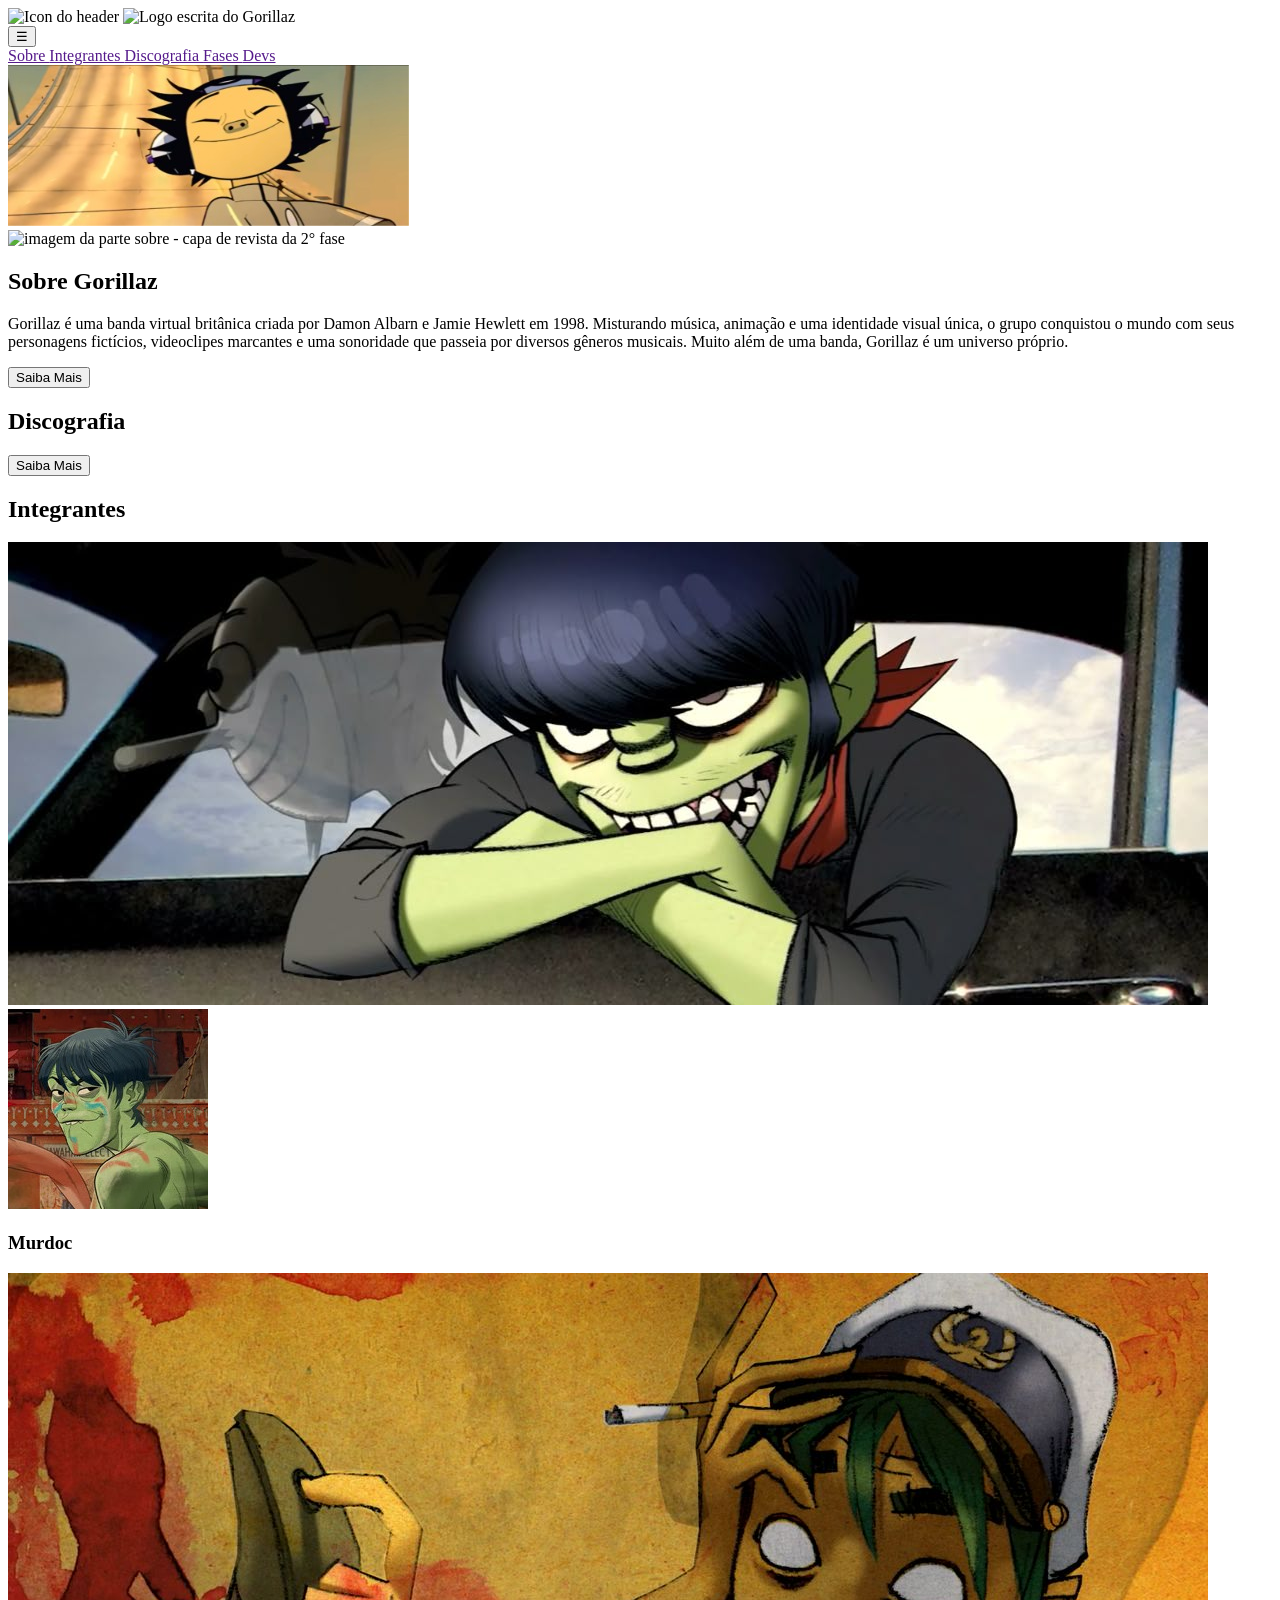
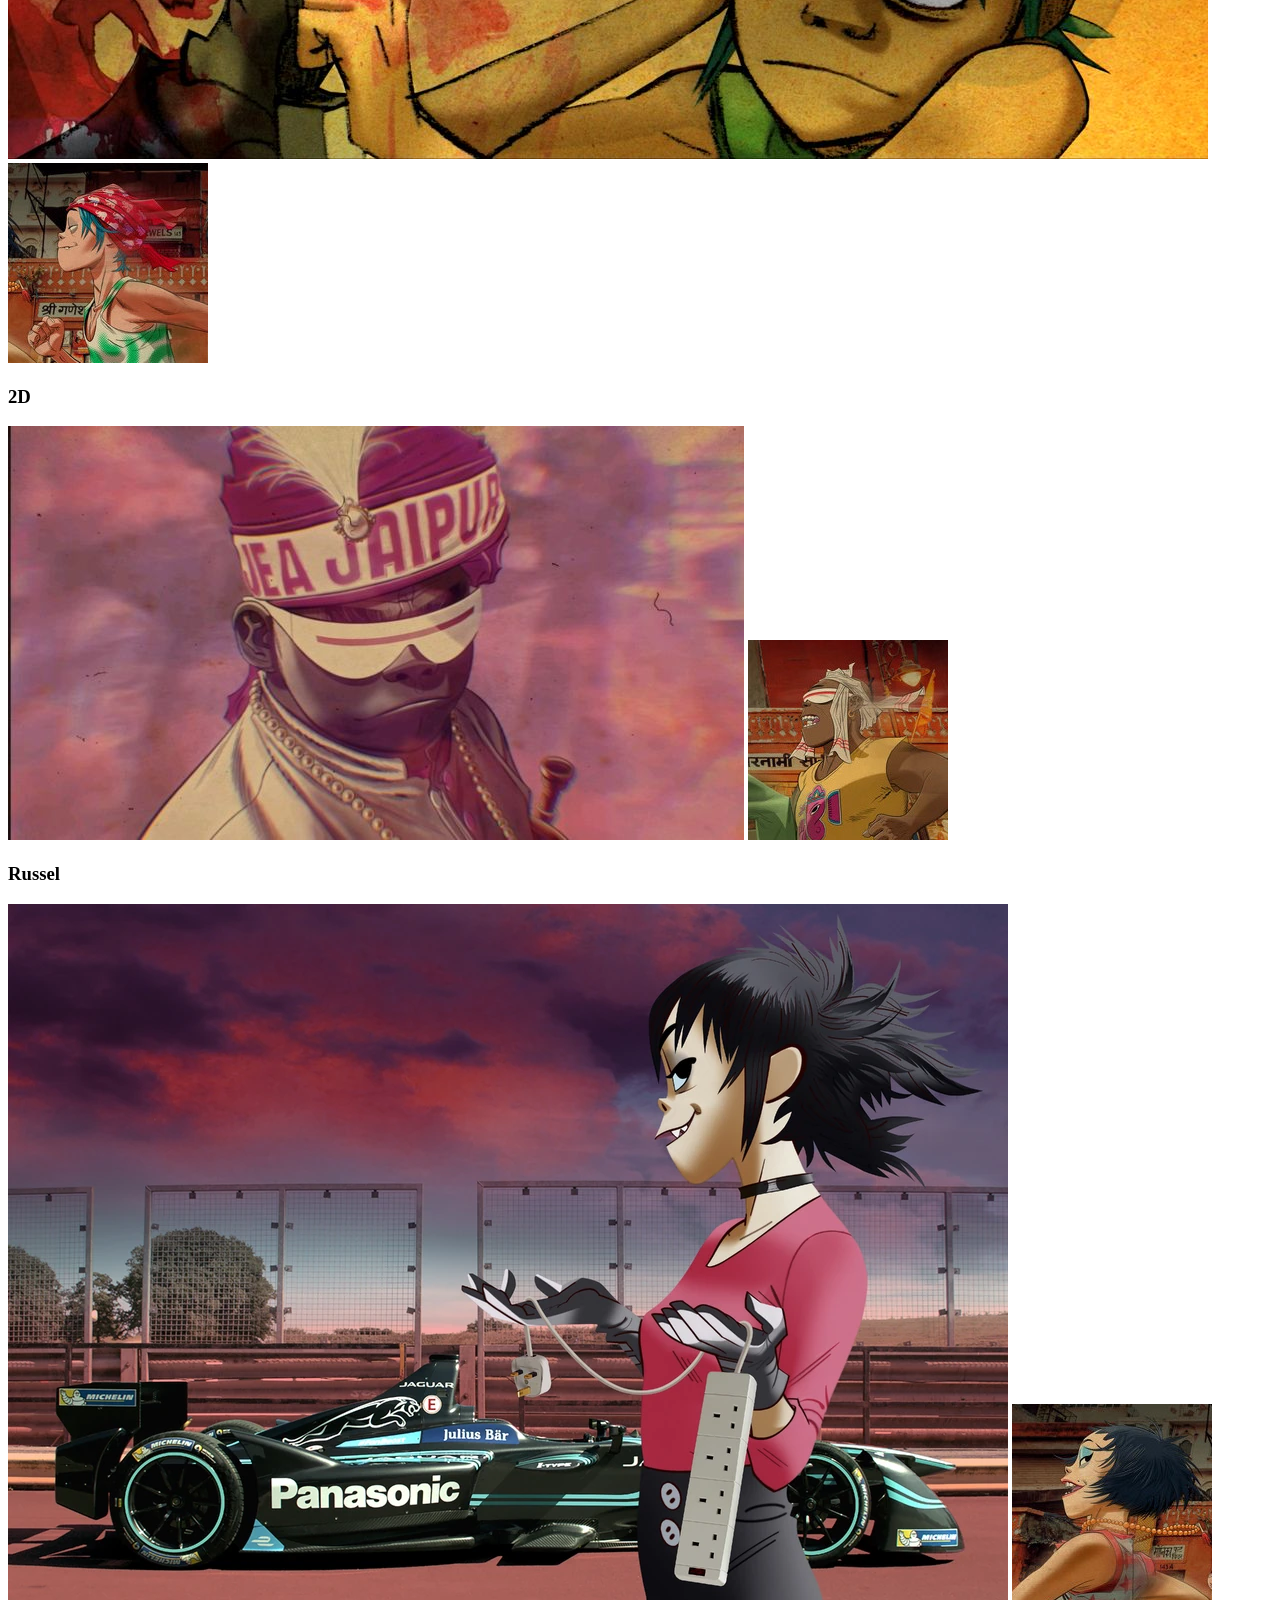
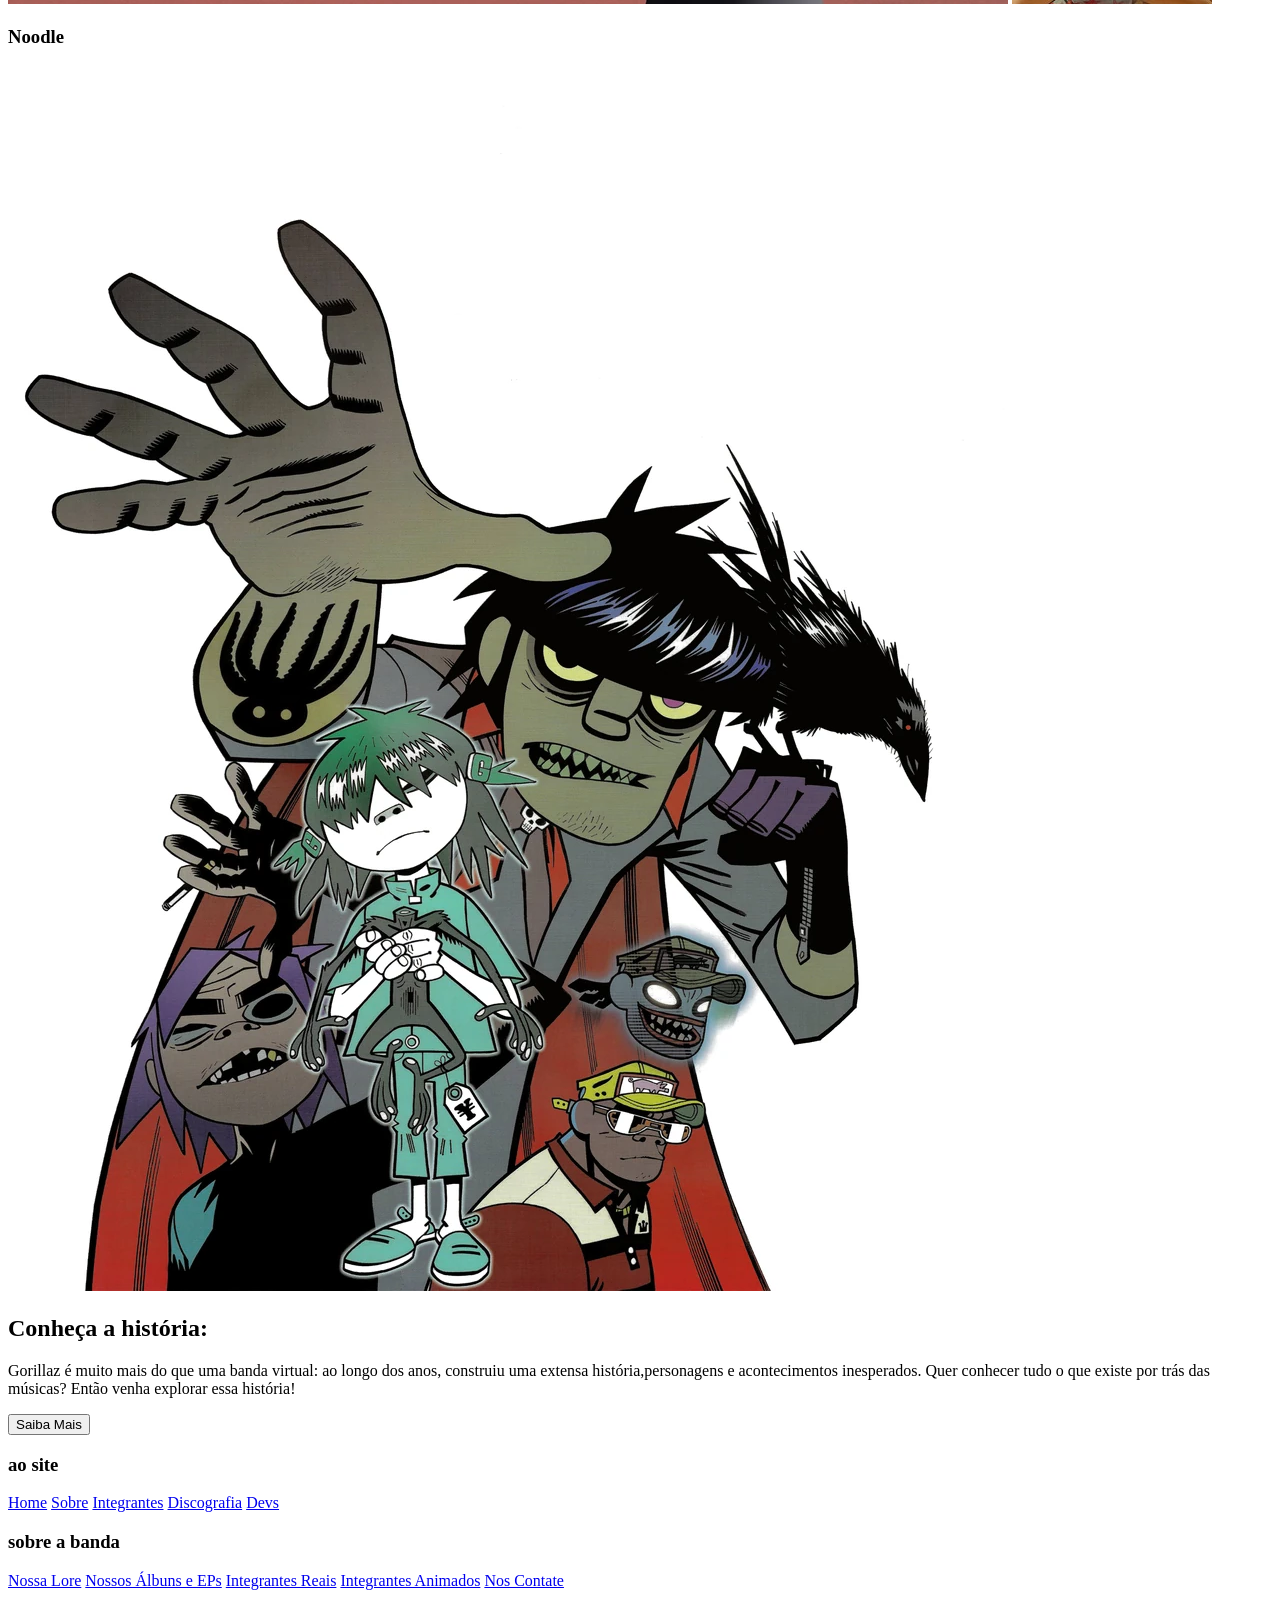
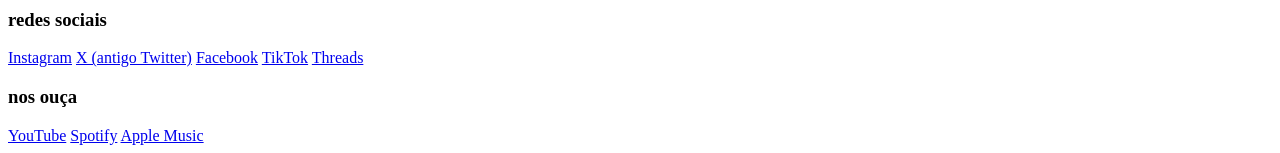
==== index.html @ 4286e048 "Add files via upload" ====
<!DOCTYPE html>
<html lang="PT-BR">
<head>
    <meta charset="UTF-8">
    <meta name="viewport" content="width=device-width, initial-scale=1.0">
    <title>Gorrilaz Fã Site</title>
</head>
<body>
     <header>
        <img src="site/assets/img/header/logo icon.png" alt="Icon do header">
        <img src="site/assets/img/header/logo escrita.png" alt="Logo escrita do Gorillaz">

        <nav class="botao-atalhos--mobile">
          <button class="menu-button" id="menu-button"> ☰ </button>
        </nav>

        <nav id="atalhos-header">
            <a href=""> Sobre </a>
            <a href=""> Integrantes </a>
            <a href=""> Discografia </a>
            <a href=""> Fases </a>
            <a href=""> Devs </a>
        </nav> 
     </header>

     <nav class="hero"> 
         <img src="site/assets/img/home/video do hero.png" alt="Vídeo Hero"> 
    </nav>

    <nav class="sobre">

        <img src="" alt="imagem da parte sobre - capa de revista da 2° fase">

        <h1 class="titulos">Sobre Gorillaz</h1>

        <p>Gorillaz é uma banda virtual britânica criada por Damon Albarn e Jamie Hewlett em 1998. Misturando música, animação e uma identidade visual única, o grupo conquistou o mundo com seus personagens fictícios, videoclipes marcantes e uma sonoridade que passeia por diversos gêneros musicais. Muito além de uma banda, Gorillaz é um universo próprio.</p>
       
        <nav class="botão">
         <a href="" class="botao-de-atalho-body">
               <button>Saiba Mais</button>
        </a>  
         </nav>
    </nav>



    <nav class="discografia">
        <h1 class="titulos">Discografia</h1>




        <nav class="botão">
         <a href="" class="botao-de-atalho-body">
        <button>Saiba Mais</button>
        </a>  
         </nav>

     </div>

        </div>
    </nav>



      <nav class="integrantes">

        <h1 class="titulos">Integrantes</h1>
        <nav class="banners-pc"> <!--  essa parte é do pc -->
             <nav class="Murdoc">
                <img id="foto-integrantes-pc"  src="site/assets/img/home/parte de integrantes/banner dos personagens - pc/murdoc.jpg" alt="Banner Murdoc">
                <img   id="foto-integrantes-mobile" src="site/assets/img/home/parte de integrantes/icon dos personagens mobile/murdoc.jpg" alt="Icon Murdoc">
                <h3>Murdoc</h3>
            </nav>

             <nav class="2D">
                <img id="foto-integrantes-pc"  src="site/assets/img/home/parte de integrantes/banner dos personagens - pc/2D.jpg" alt="Banner 2D">
                <img   id="foto-integrantes-mobile" src="site/assets/img/home/parte de integrantes/icon dos personagens mobile/2D.jpg" alt="Icon 2D">
                <h3>2D</h3>
            </nav>

            <nav class="Russel">
                <img id="foto-integrantes-pc"  src="site/assets/img/home/parte de integrantes/banner dos personagens - pc/russel.jpg" alt="Banner Russel">
                <img   id="foto-integrantes-mobile" src="site/assets/img/home/parte de integrantes/icon dos personagens mobile/russel.jpg" alt="Icon Russel">
                <h3>Russel</h3>

            </nav>

            <nav class="Noodle">
                <img id="foto-integrantes-pc"  src="site/assets/img/home/parte de integrantes/banner dos personagens - pc/noodle.webp" alt="Banner Noodle">
                <img  id="foto-integrantes-mobile" src="site/assets/img/home/parte de integrantes/icon dos personagens mobile/noodle.jpg" alt="Icon Noodle">
                <h3>Noodle</h3>
            </nav>
        </nav>
       </nav>



     <nav class="historia">

        <img src="site/assets/img/home/imagem-parte-que-vai-para-a-pagina-fases.webp" alt="imagem da parte sobre - capa de revista da 2° fase">

        <h1 class="titulos">Conheça a história:</h1>

        <p>Gorillaz é muito mais do que uma banda virtual: ao longo dos anos, construiu uma extensa história,personagens e acontecimentos inesperados. Quer conhecer tudo o que existe por trás das músicas? Então venha explorar essa história!</p>
       
        <nav class="botão">
         <a href="" class="botao-de-atalho-body">
               <button>Saiba Mais</button>
        </a>  
         </nav>
    </nav>


     <nav>
      <footer class="footer">
    <nav class="coluna">
        <h3>ao site</h3>
        <a href="index.html">Home</a>
        <a href="#sobre">Sobre</a>
        <a href="#integrantes">Integrantes</a>
        <a href="discografia.html">Discografia</a>
        <a href="#devs">Devs</a>
    </nav>

    <nav class="coluna">
        <h3>sobre a banda</h3>
        <a href="historia.html">Nossa Lore</a>
        <a href="discografia.html">Nossos Álbuns e EPs</a>
        <a href="integrantes.html">Integrantes Reais</a>
        <a href="integrantes.html">Integrantes Animados</a>
        <a href="#contato">Nos Contate</a>
    </nav>

    <nav class="coluna">
        <h3>redes sociais</h3>
        <a href="https://www.instagram.com/gorillaz/">Instagram</a>
        <a href="https://x.com/gorillaz">X (antigo Twitter)</a>
        <a href="https://www.facebook.com/Gorillaz/">Facebook</a>
        <a href="https://www.tiktok.com/@gorillaz">TikTok</a>
        <a href="https://www.threads.net/">Threads</a>
    </nav>

    <nav class="coluna">
        <h3>nos ouça</h3>
        <a href="https://www.youtube.com/@Gorillaz">YouTube</a>
        <a href="https://open.spotify.com/artist/3AA28KZvwAUcZuOKwyblJQ">Spotify</a>
        <a href="https://music.apple.com/">Apple Music</a>
    </nav>
</footer>
    </nav>

       
    


    
</body>
</html>
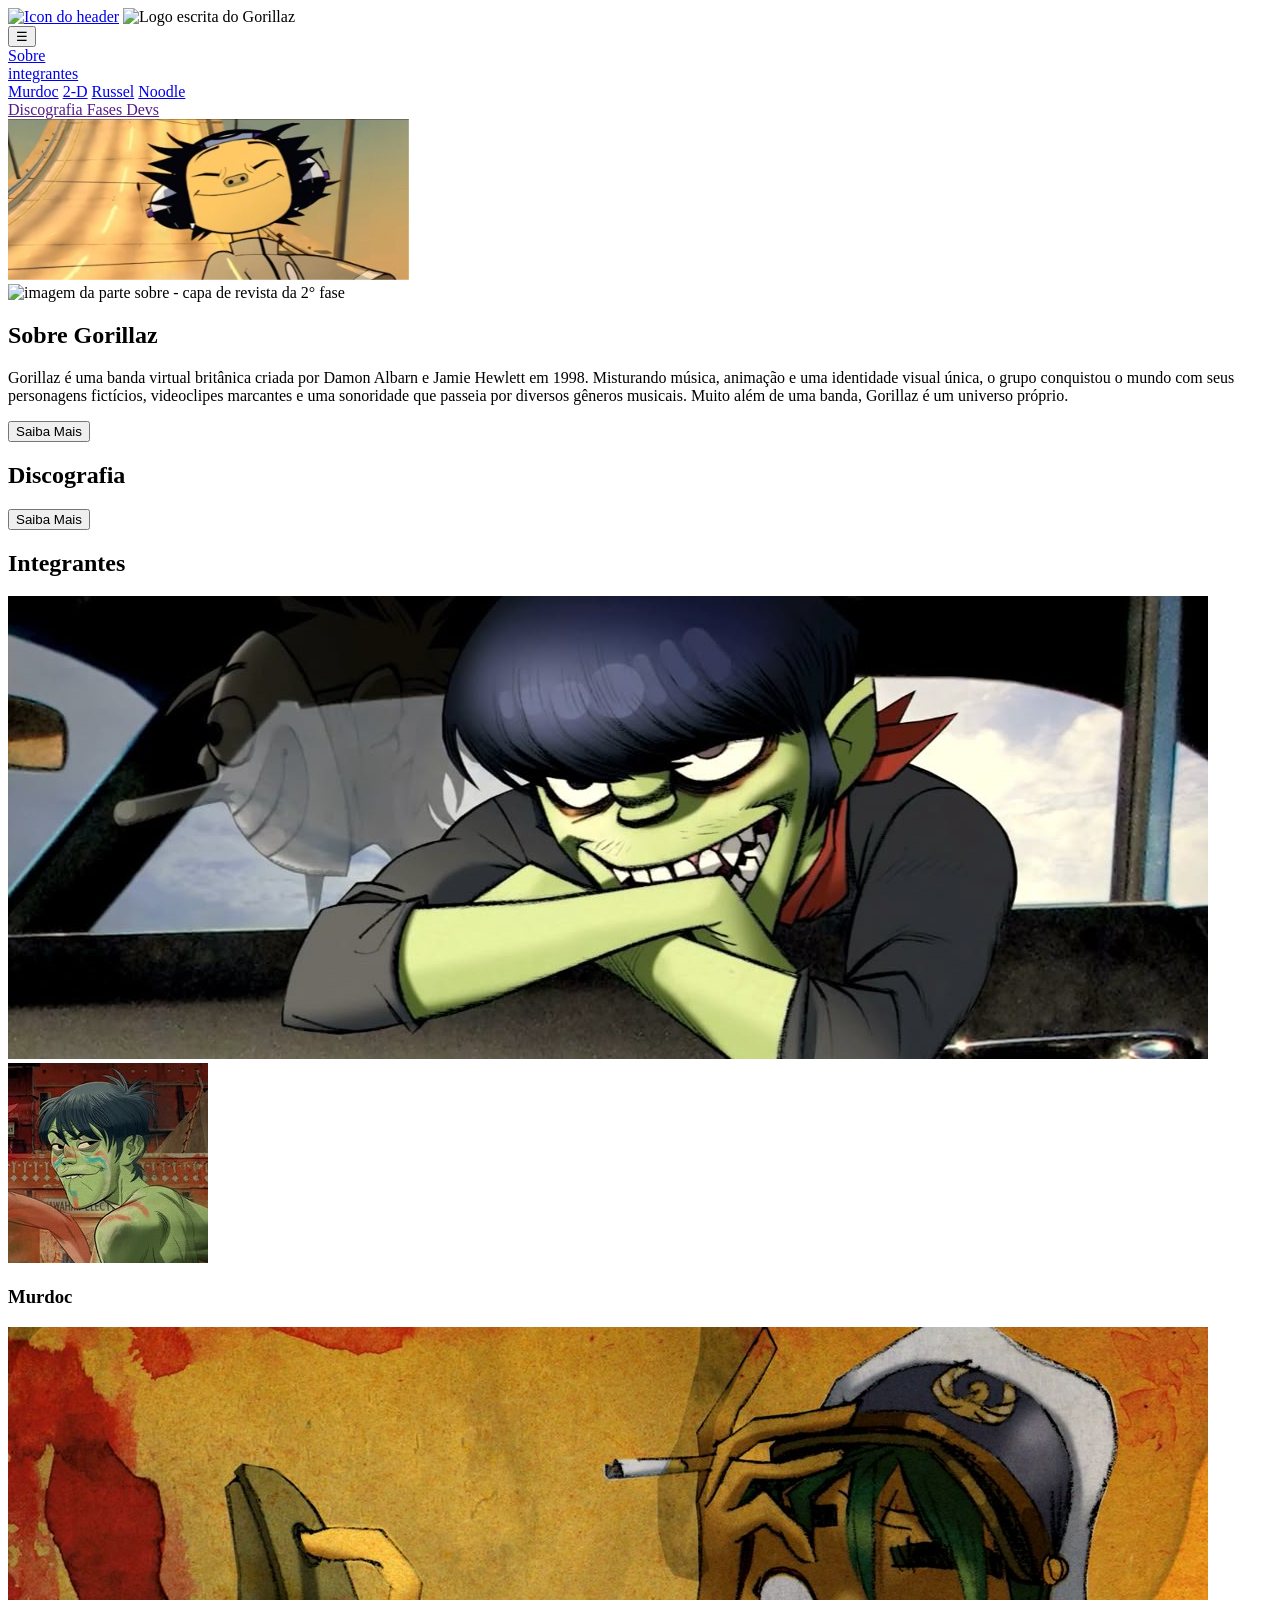
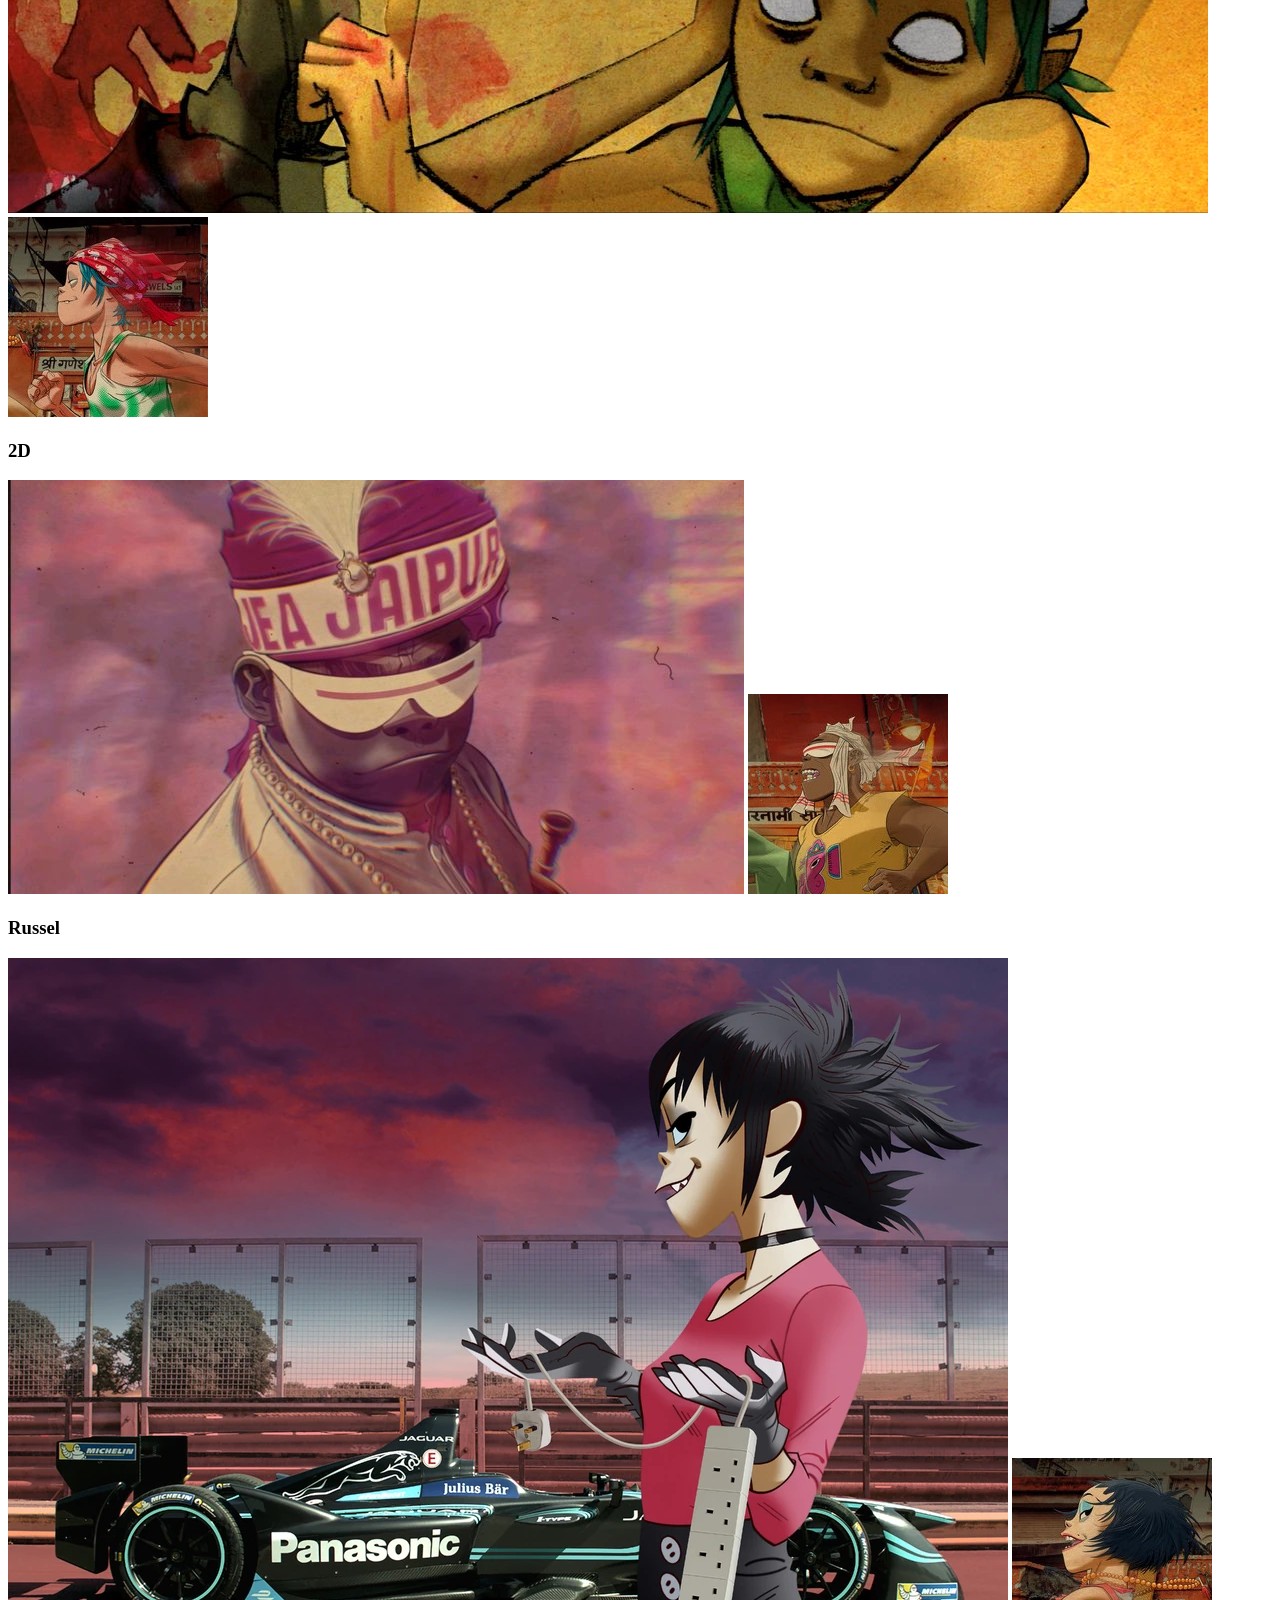
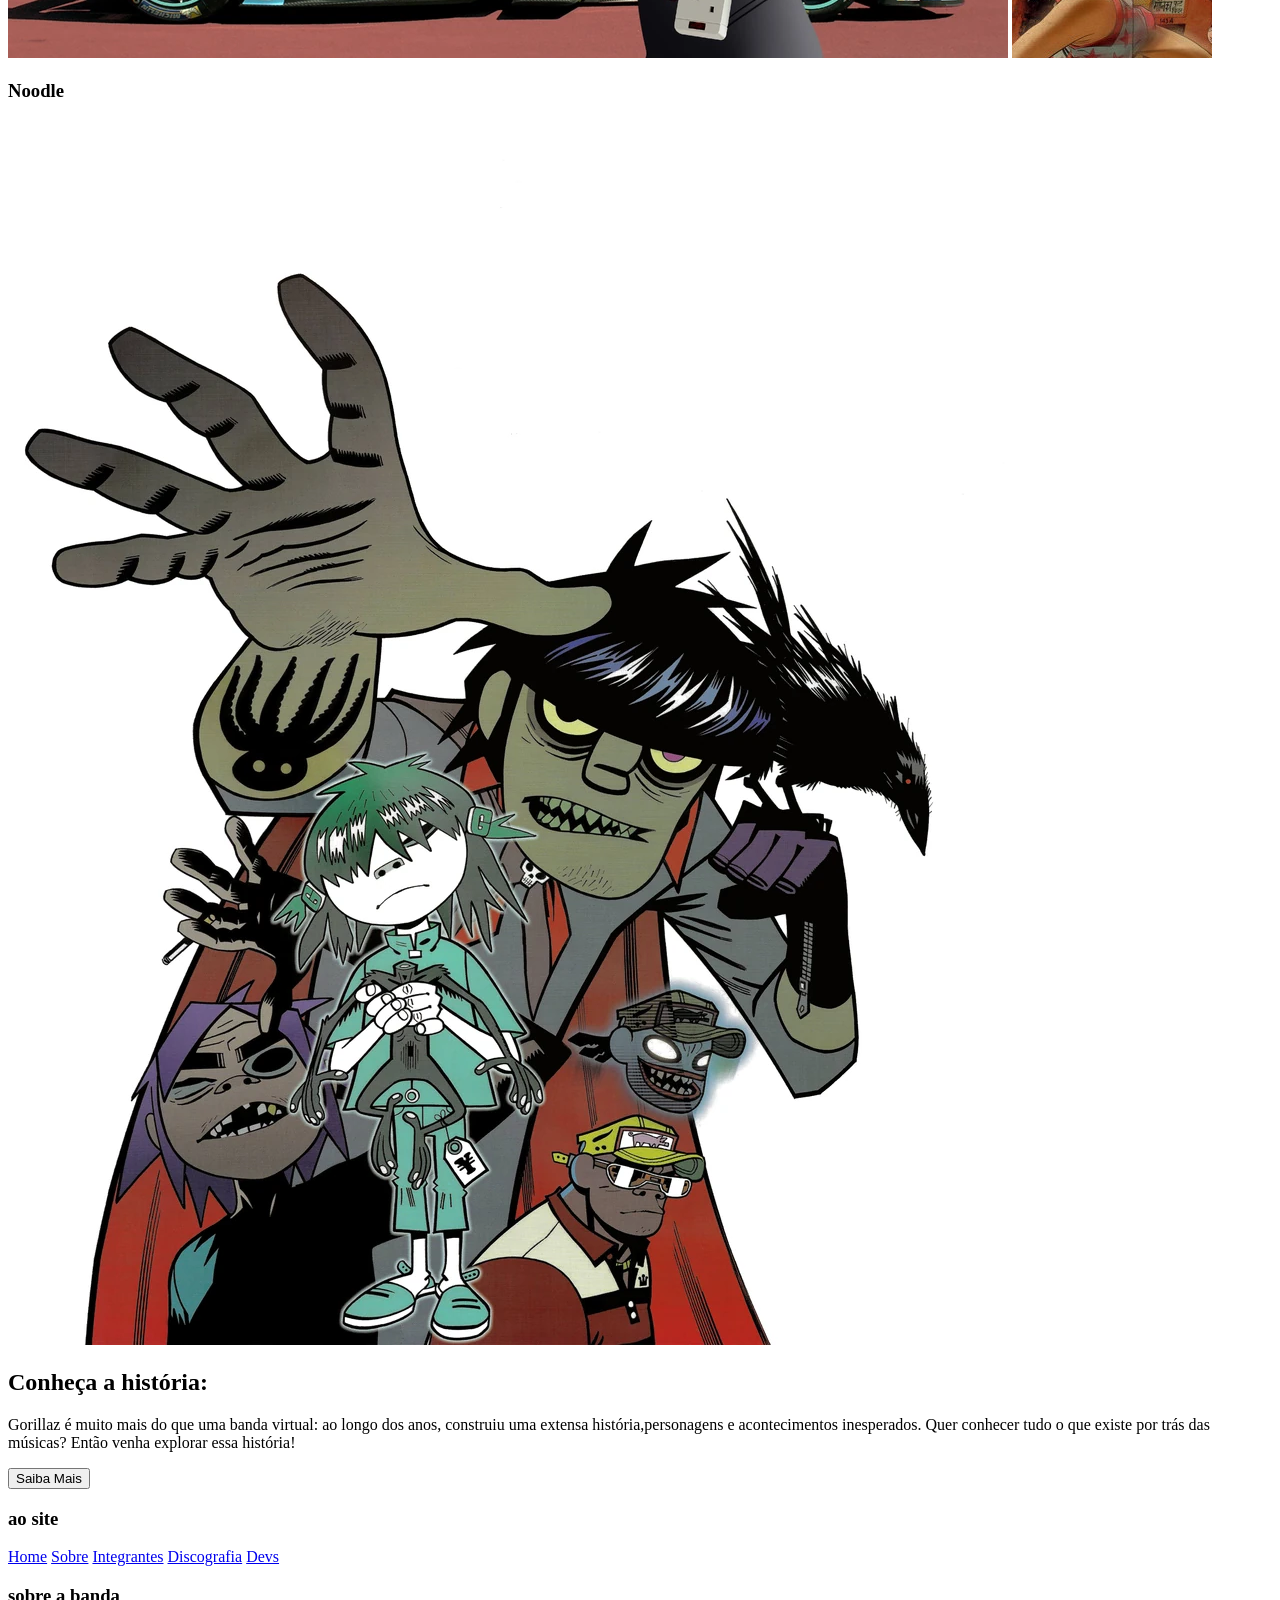
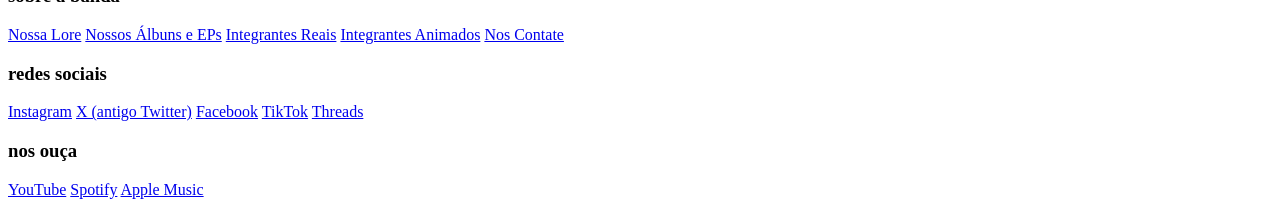
==== commit 4066e920: "Add files via upload" ====
--- a/index.html
+++ b/index.html
@@ -4,10 +4,12 @@
     <meta charset="UTF-8">
     <meta name="viewport" content="width=device-width, initial-scale=1.0">
     <title>Gorrilaz Fã Site</title>
+    <link rel="stylesheet" href="style.css">
+    <script src="" defer></script>
 </head>
 <body>
      <header>
-        <img src="site/assets/img/header/logo icon.png" alt="Icon do header">
+        <a href="index.html"><img src="site/assets/img/header/logo icon.png" alt="Icon do header"></a>
         <img src="site/assets/img/header/logo escrita.png" alt="Logo escrita do Gorillaz">
 
         <nav class="botao-atalhos--mobile">
@@ -15,19 +17,31 @@
         </nav>
 
         <nav id="atalhos-header">
-            <a href=""> Sobre </a>
-            <a href=""> Integrantes </a>
+            <a href="sobre.html"> Sobre </a>
+
+    <div class="dropdown-integrantes">
+        <a href="#" class="dropdown-atalho-nome">integrantes</a>
+        <div class="dropdown-conteudo">
+            <a href="murdoc.html">Murdoc</a>
+            <a href="2d.html">2-D</a>
+            <a href="russel.html">Russel</a>
+            <a href="noodle.html">Noodle</a>
+        </div>
+    </div>
             <a href=""> Discografia </a>
             <a href=""> Fases </a>
             <a href=""> Devs </a>
         </nav> 
      </header>
 
-     <nav class="hero"> 
+
+
+     
+     <section class="hero-home"> 
          <img src="site/assets/img/home/video do hero.png" alt="Vídeo Hero"> 
-    </nav>
+     </section>
 
-    <nav class="sobre">
+    <section class="sobre">
 
         <img src="" alt="imagem da parte sobre - capa de revista da 2° fase">
 
@@ -40,11 +54,12 @@
                <button>Saiba Mais</button>
         </a>  
          </nav>
-    </nav>
+
+    </section>
 
 
 
-    <nav class="discografia">
+    <section class="discografia">
         <h1 class="titulos">Discografia</h1>
 
 
@@ -59,11 +74,11 @@
      </div>
 
         </div>
-    </nav>
+    </section>
 
 
 
-      <nav class="integrantes">
+      <section class="integrantes">
 
         <h1 class="titulos">Integrantes</h1>
         <nav class="banners-pc"> <!--  essa parte é do pc -->
@@ -92,11 +107,11 @@
                 <h3>Noodle</h3>
             </nav>
         </nav>
-       </nav>
+       </section>
 
 
 
-     <nav class="historia">
+     <section class="historia">
 
         <img src="site/assets/img/home/imagem-parte-que-vai-para-a-pagina-fases.webp" alt="imagem da parte sobre - capa de revista da 2° fase">
 
@@ -109,10 +124,11 @@
                <button>Saiba Mais</button>
         </a>  
          </nav>
-    </nav>
+
+    </section>
 
 
-     <nav>
+     <section>
       <footer class="footer">
     <nav class="coluna">
         <h3>ao site</h3>
@@ -148,7 +164,7 @@
         <a href="https://music.apple.com/">Apple Music</a>
     </nav>
 </footer>
-    </nav>
+    </section>
 
        
     
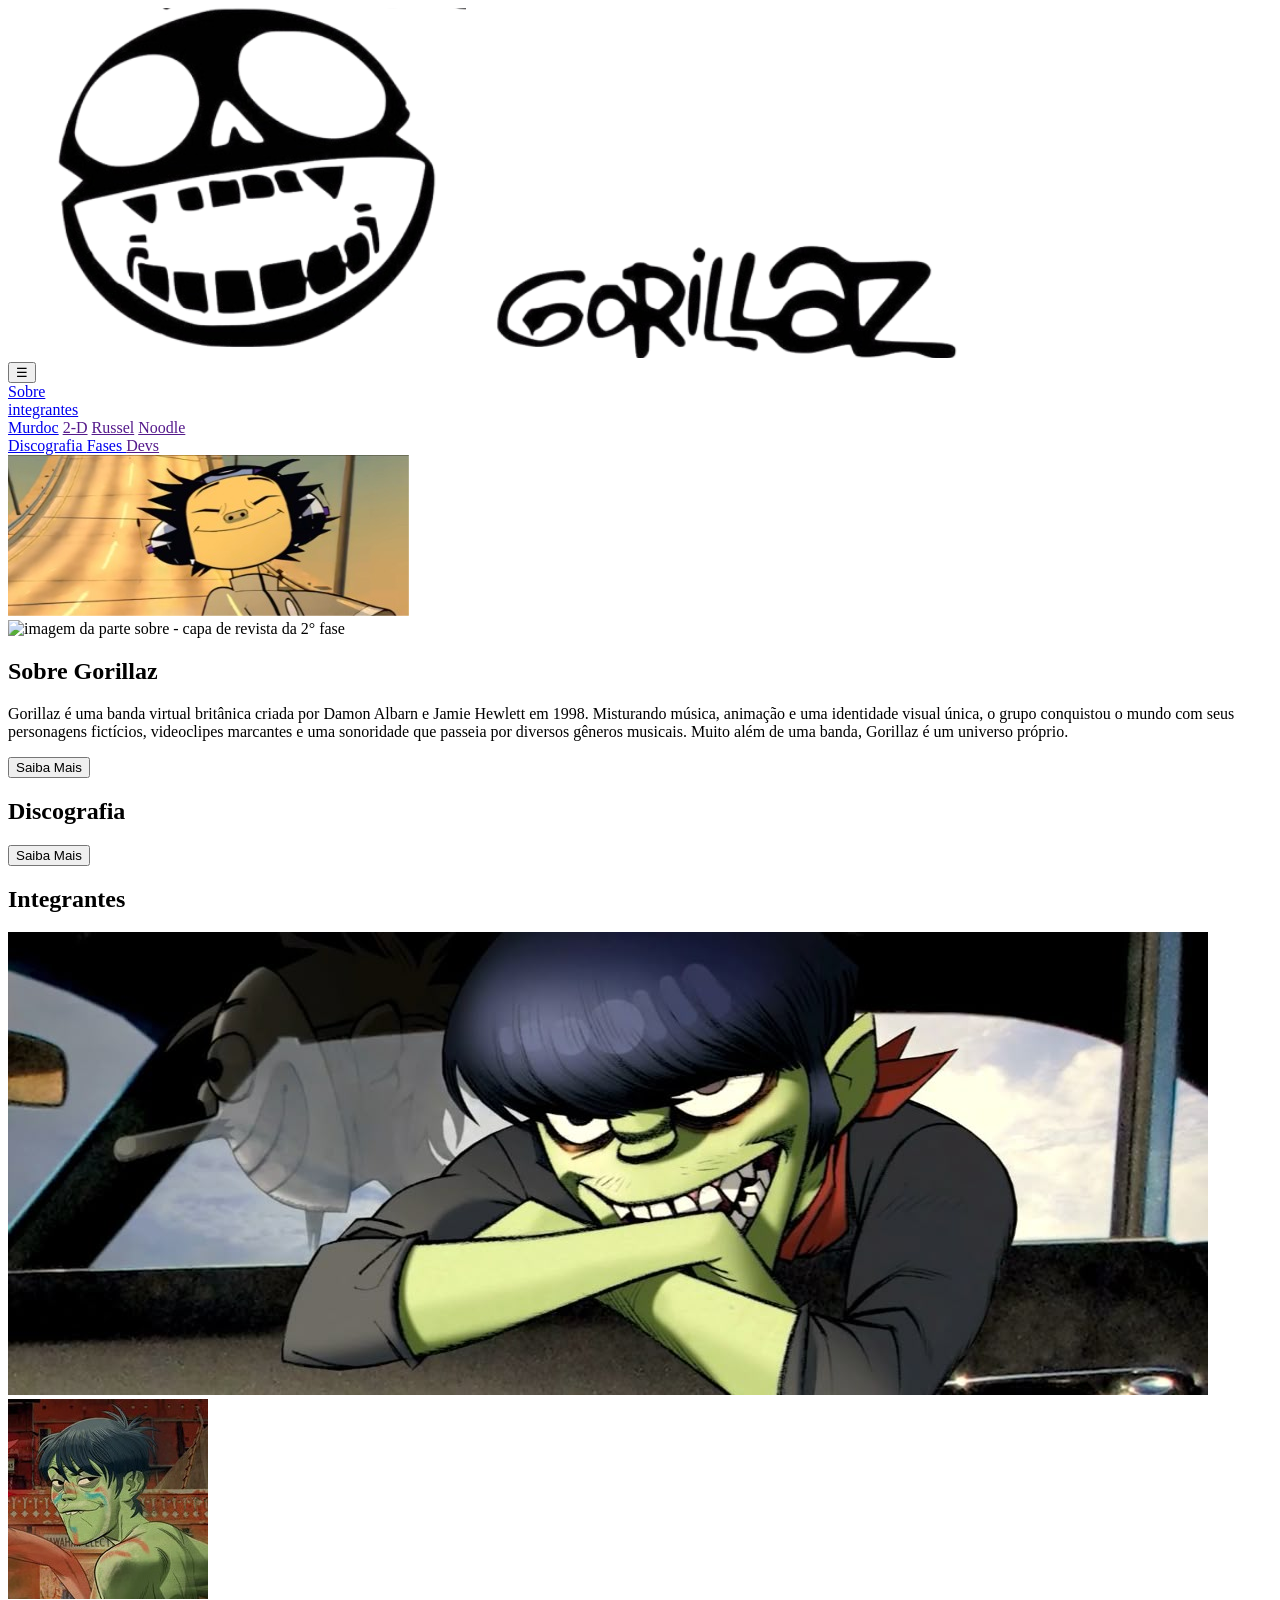
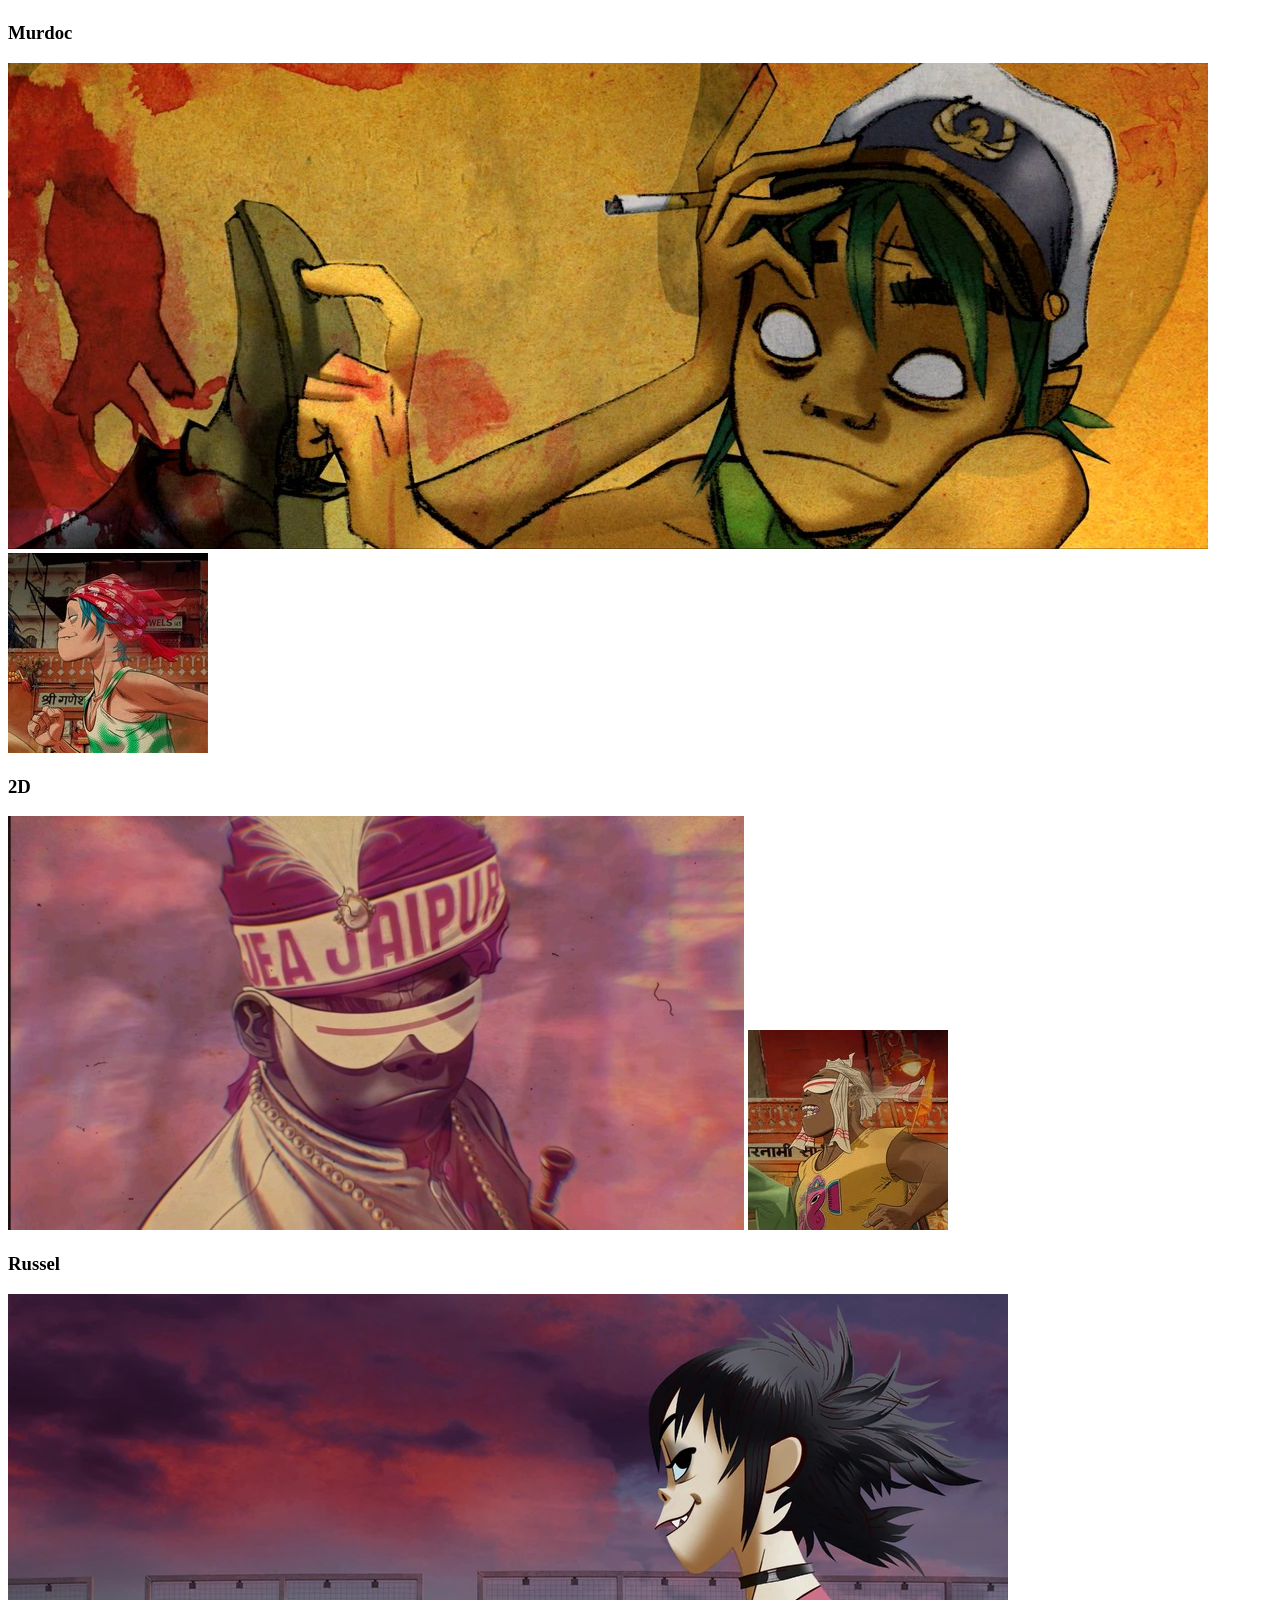
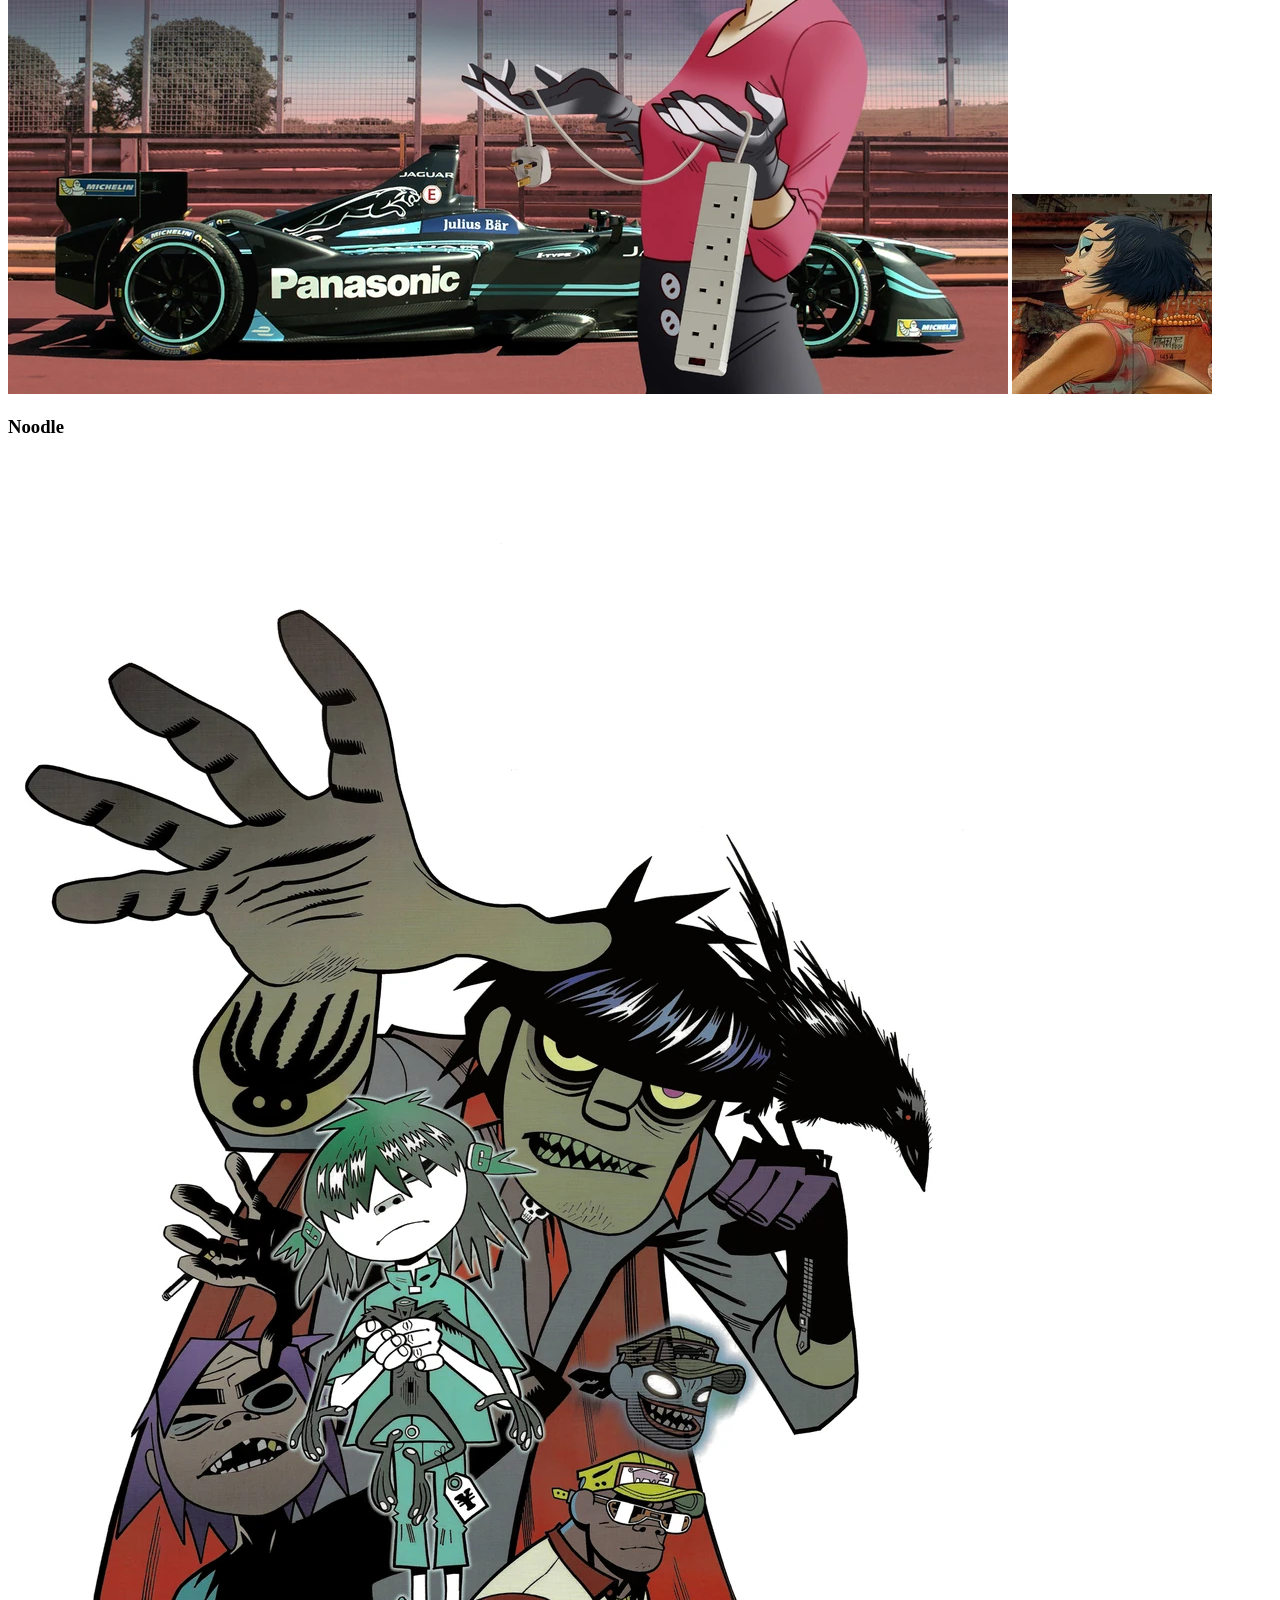
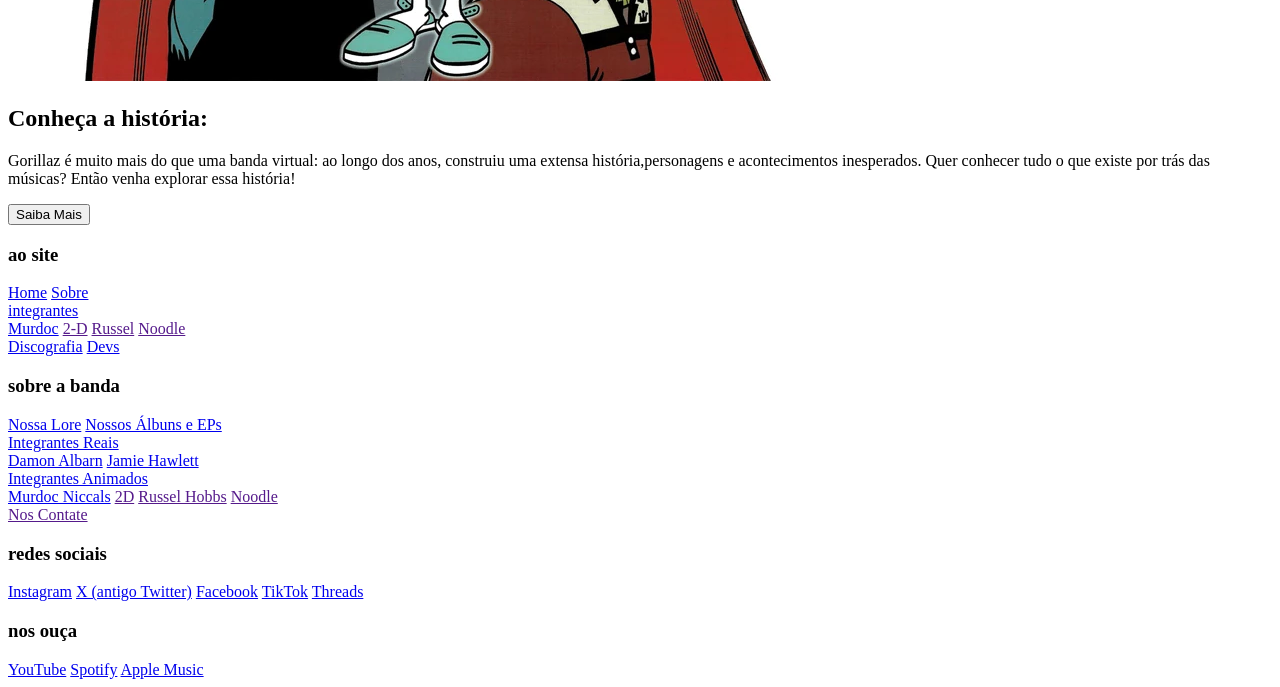
==== commit 6556893d: "Add files via upload" ====
--- a/index.html
+++ b/index.html
@@ -23,20 +23,20 @@
         <a href="#" class="dropdown-atalho-nome">integrantes</a>
         <div class="dropdown-conteudo">
             <a href="murdoc.html">Murdoc</a>
-            <a href="2d.html">2-D</a>
-            <a href="russel.html">Russel</a>
-            <a href="noodle.html">Noodle</a>
-        </div>
-    </div>
-            <a href=""> Discografia </a>
-            <a href=""> Fases </a>
+            <a href="">2-D</a>
+            <a href="">Russel</a>
+            <a href="">Noodle</a>
+        </div>
+    </div>
+            <a href="discografia.html"> Discografia </a>
+            <a href="fases.html"> Fases </a>
             <a href=""> Devs </a>
         </nav> 
      </header>
 
 
 
-     
+
      <section class="hero-home"> 
          <img src="site/assets/img/home/video do hero.png" alt="Vídeo Hero"> 
      </section>
@@ -45,7 +45,7 @@
 
         <img src="" alt="imagem da parte sobre - capa de revista da 2° fase">
 
-        <h1 class="titulos">Sobre Gorillaz</h1>
+        <h1 class="titulo" id="sobre-gorillaz-home-titulo">Sobre Gorillaz</h1>
 
         <p>Gorillaz é uma banda virtual britânica criada por Damon Albarn e Jamie Hewlett em 1998. Misturando música, animação e uma identidade visual única, o grupo conquistou o mundo com seus personagens fictícios, videoclipes marcantes e uma sonoridade que passeia por diversos gêneros musicais. Muito além de uma banda, Gorillaz é um universo próprio.</p>
        
@@ -63,7 +63,7 @@
         <h1 class="titulos">Discografia</h1>
 
 
-
+      <!--  parte com swap aqui -->
 
         <nav class="botão">
          <a href="" class="botao-de-atalho-body">
@@ -80,7 +80,7 @@
 
       <section class="integrantes">
 
-        <h1 class="titulos">Integrantes</h1>
+        <h1 class="titulo" id="integrantes-titulo">Integrantes</h1>
         <nav class="banners-pc"> <!--  essa parte é do pc -->
              <nav class="Murdoc">
                 <img id="foto-integrantes-pc"  src="site/assets/img/home/parte de integrantes/banner dos personagens - pc/murdoc.jpg" alt="Banner Murdoc">
@@ -115,7 +115,7 @@
 
         <img src="site/assets/img/home/imagem-parte-que-vai-para-a-pagina-fases.webp" alt="imagem da parte sobre - capa de revista da 2° fase">
 
-        <h1 class="titulos">Conheça a história:</h1>
+        <h1 class="titulo" id="conheca-a-historia">Conheça a história:</h1>
 
         <p>Gorillaz é muito mais do que uma banda virtual: ao longo dos anos, construiu uma extensa história,personagens e acontecimentos inesperados. Quer conhecer tudo o que existe por trás das músicas? Então venha explorar essa história!</p>
        
@@ -134,18 +134,46 @@
         <h3>ao site</h3>
         <a href="index.html">Home</a>
         <a href="#sobre">Sobre</a>
-        <a href="#integrantes">Integrantes</a>
+
+    <div class="dropdown-integrantes">
+        <a href="#" class="dropdown-atalho-nome">integrantes</a>
+        <div class="dropdown-conteudo">
+            <a href="murdoc.html">Murdoc</a>
+            <a href="">2-D</a>
+            <a href="">Russel</a>
+            <a href="">Noodle</a>
+        </div>
+    </div>
+
         <a href="discografia.html">Discografia</a>
         <a href="#devs">Devs</a>
     </nav>
+
 
     <nav class="coluna">
         <h3>sobre a banda</h3>
         <a href="historia.html">Nossa Lore</a>
         <a href="discografia.html">Nossos Álbuns e EPs</a>
-        <a href="integrantes.html">Integrantes Reais</a>
-        <a href="integrantes.html">Integrantes Animados</a>
-        <a href="#contato">Nos Contate</a>
+
+    <div class="dropdown-integrantes-reais">
+        <a href="#" class="dropdown-atalho-nome">Integrantes Reais</a>
+        <div class="dropdown-conteudo">
+            <a href="https://www.damonalbarnmusic.com/">Damon Albarn</a>
+            <a href="https://jamiehewlett.com/">Jamie Hawlett</a>
+        </div>
+    </div>
+
+            <div class="dropdown-integrantes-reais">
+        <a href="#" class="dropdown-atalho-nome">Integrantes Animados</a>
+        <div class="dropdown-conteudo">
+            <a href="murdoc.html">Murdoc Niccals</a>
+            <a href="">2D</a>
+            <a href="">Russel Hobbs</a>
+            <a href="">Noodle</a>
+        </div>
+    </div>
+
+        <a href="">Nos Contate</a>
     </nav>
 
     <nav class="coluna">
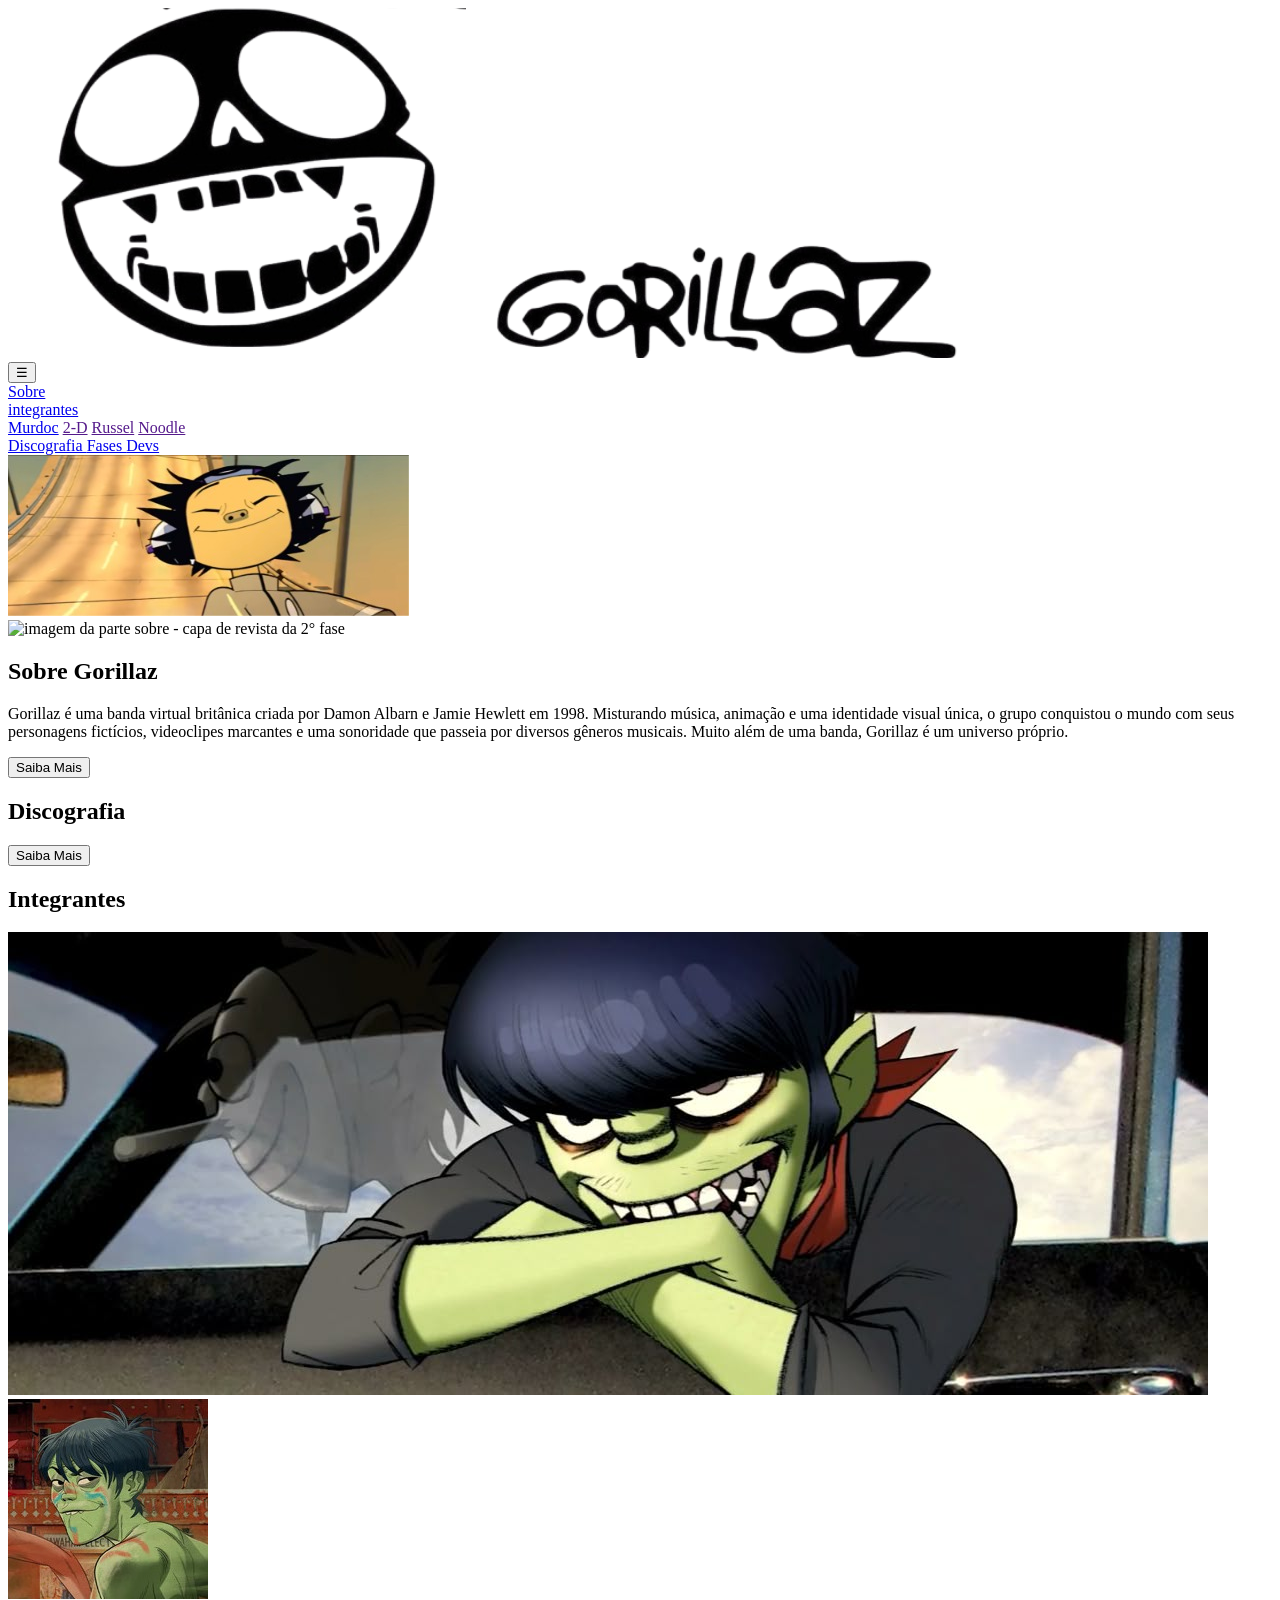
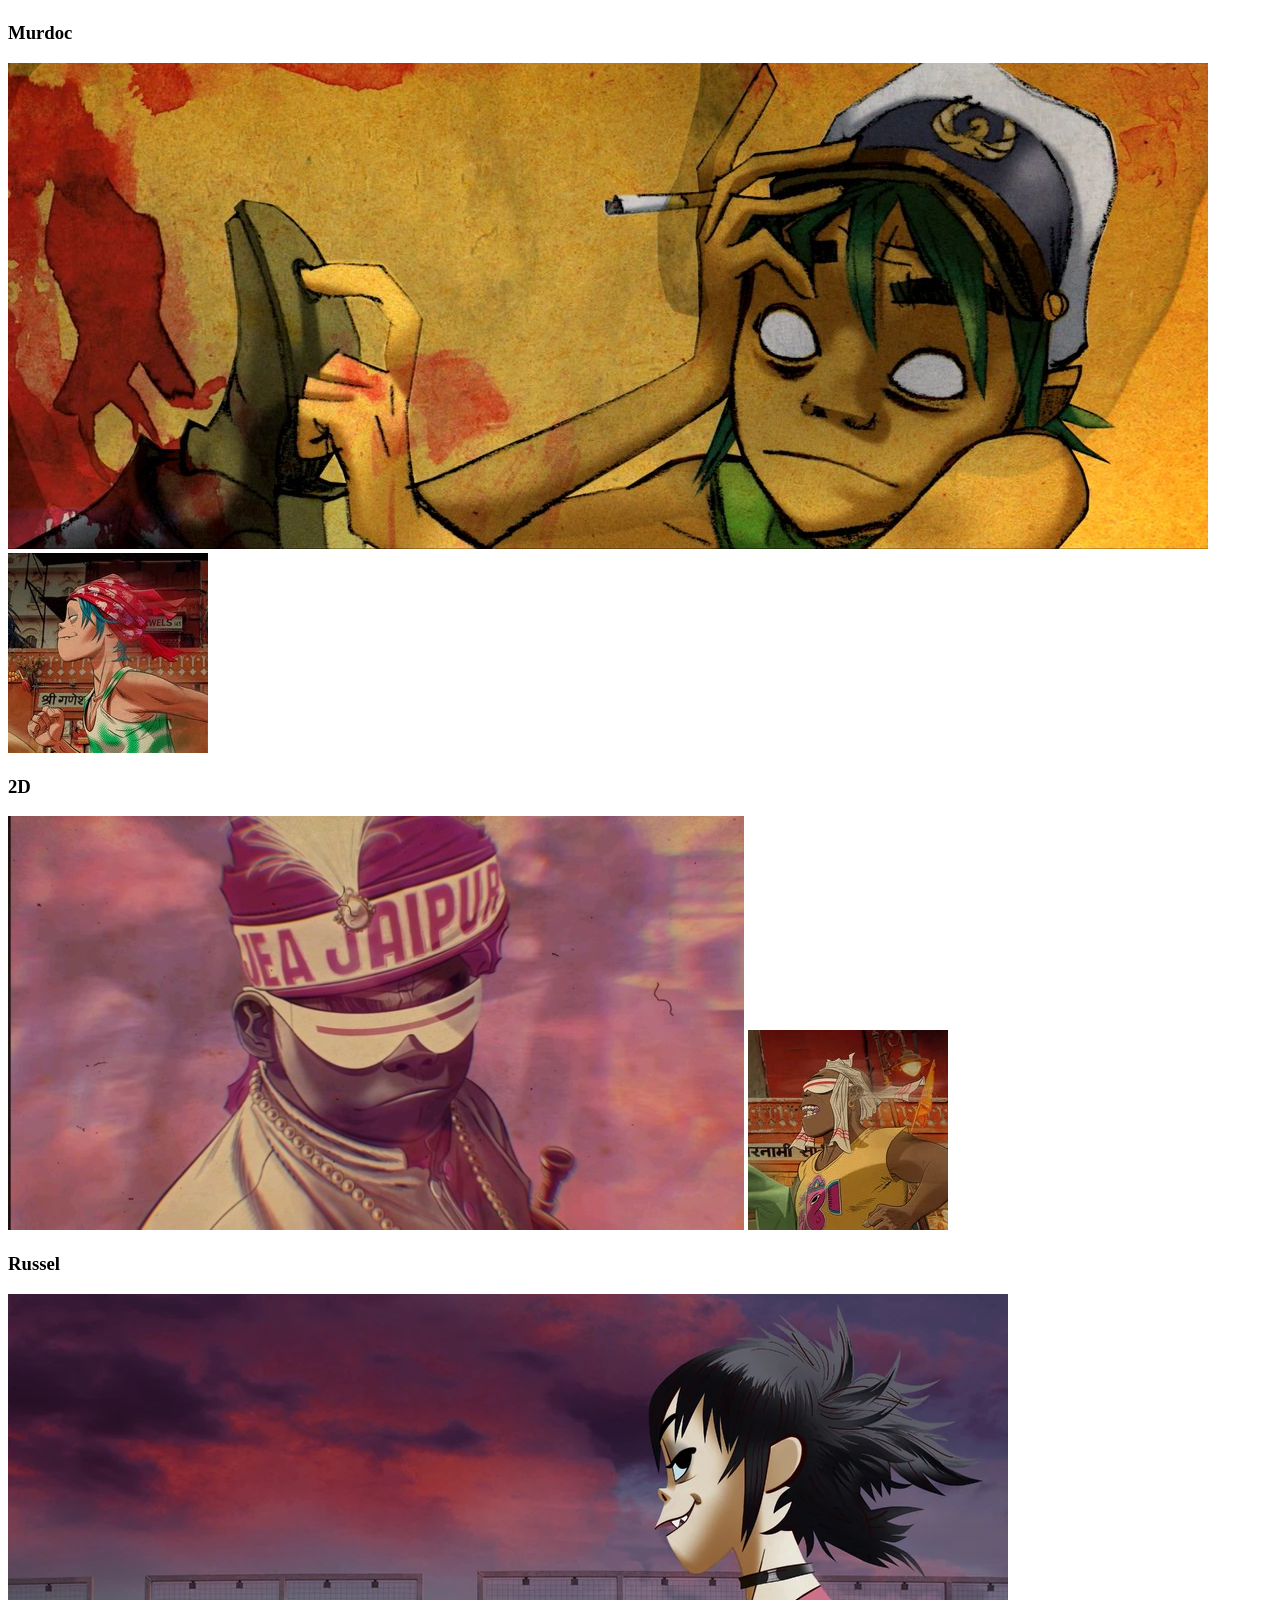
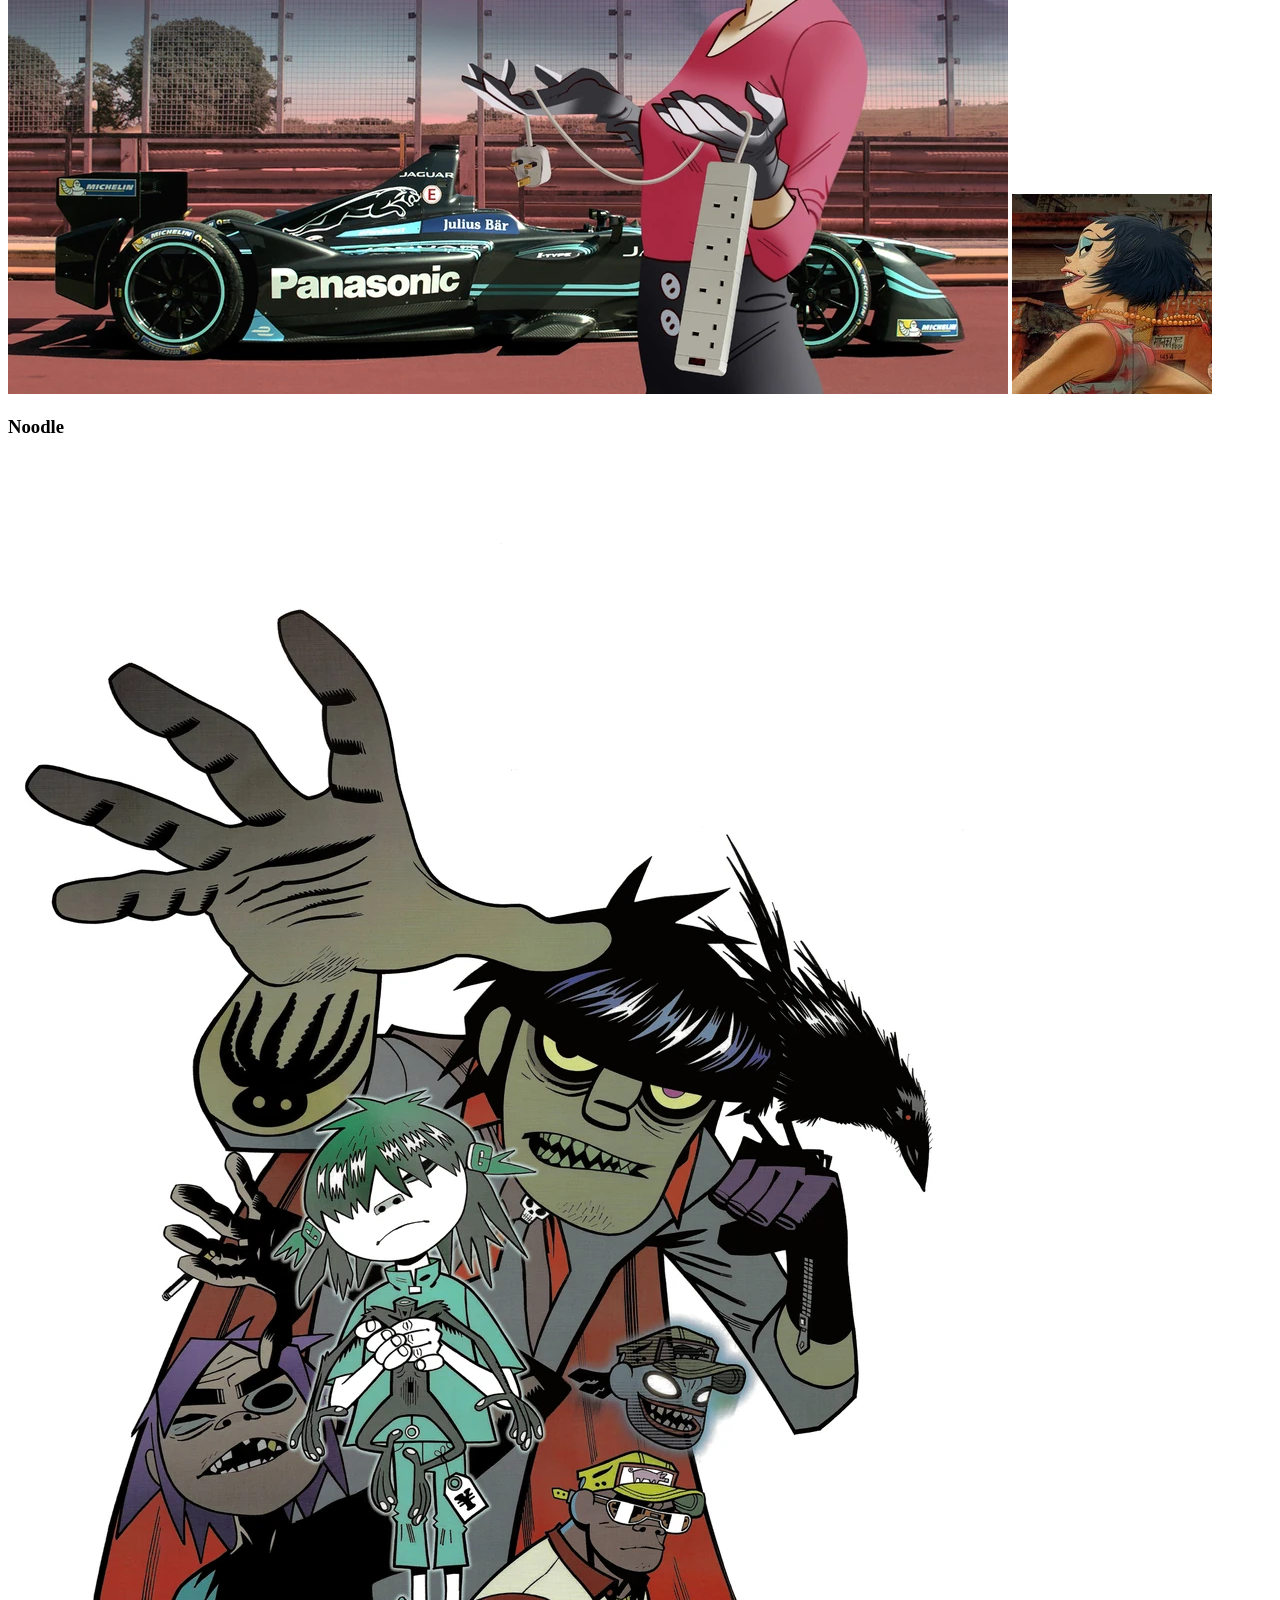
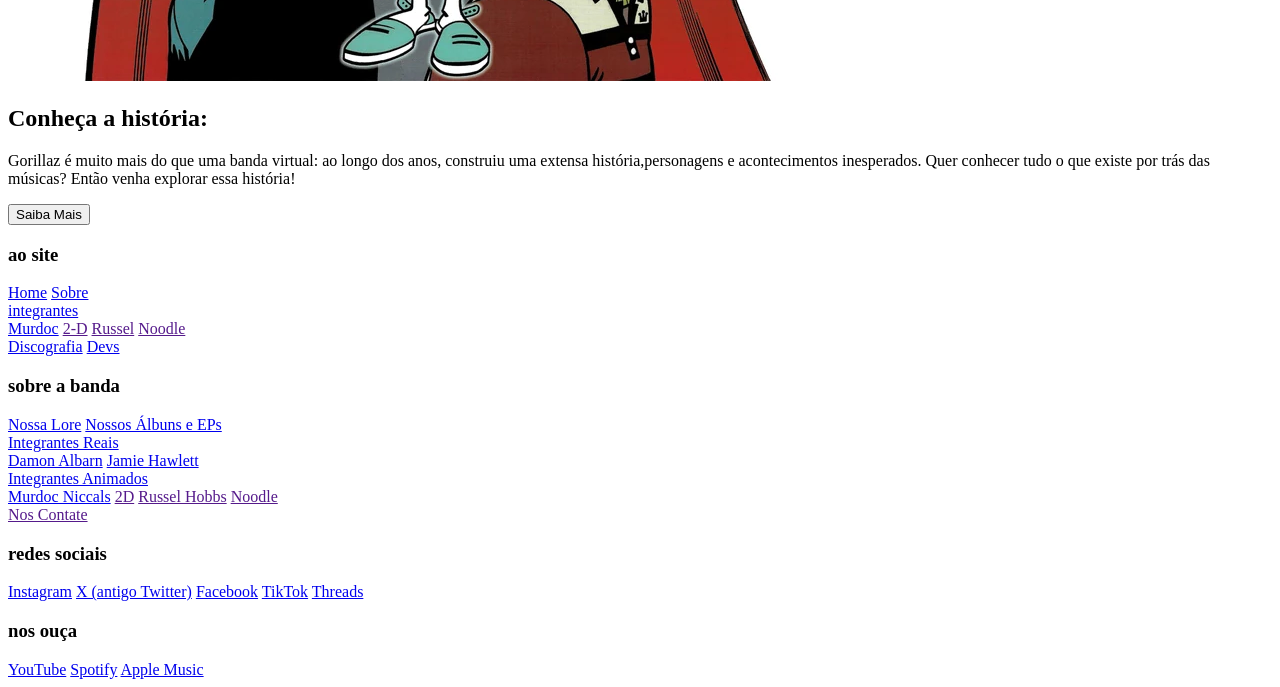
==== commit 8f3224e5: "Add files via upload" ====
--- a/index.html
+++ b/index.html
@@ -30,7 +30,7 @@
     </div>
             <a href="discografia.html"> Discografia </a>
             <a href="fases.html"> Fases </a>
-            <a href=""> Devs </a>
+            <a href="devs.html"> Devs </a>
         </nav> 
      </header>
 
@@ -146,7 +146,7 @@
     </div>
 
         <a href="discografia.html">Discografia</a>
-        <a href="#devs">Devs</a>
+        <a href="devs.html">Devs</a>
     </nav>
 
 
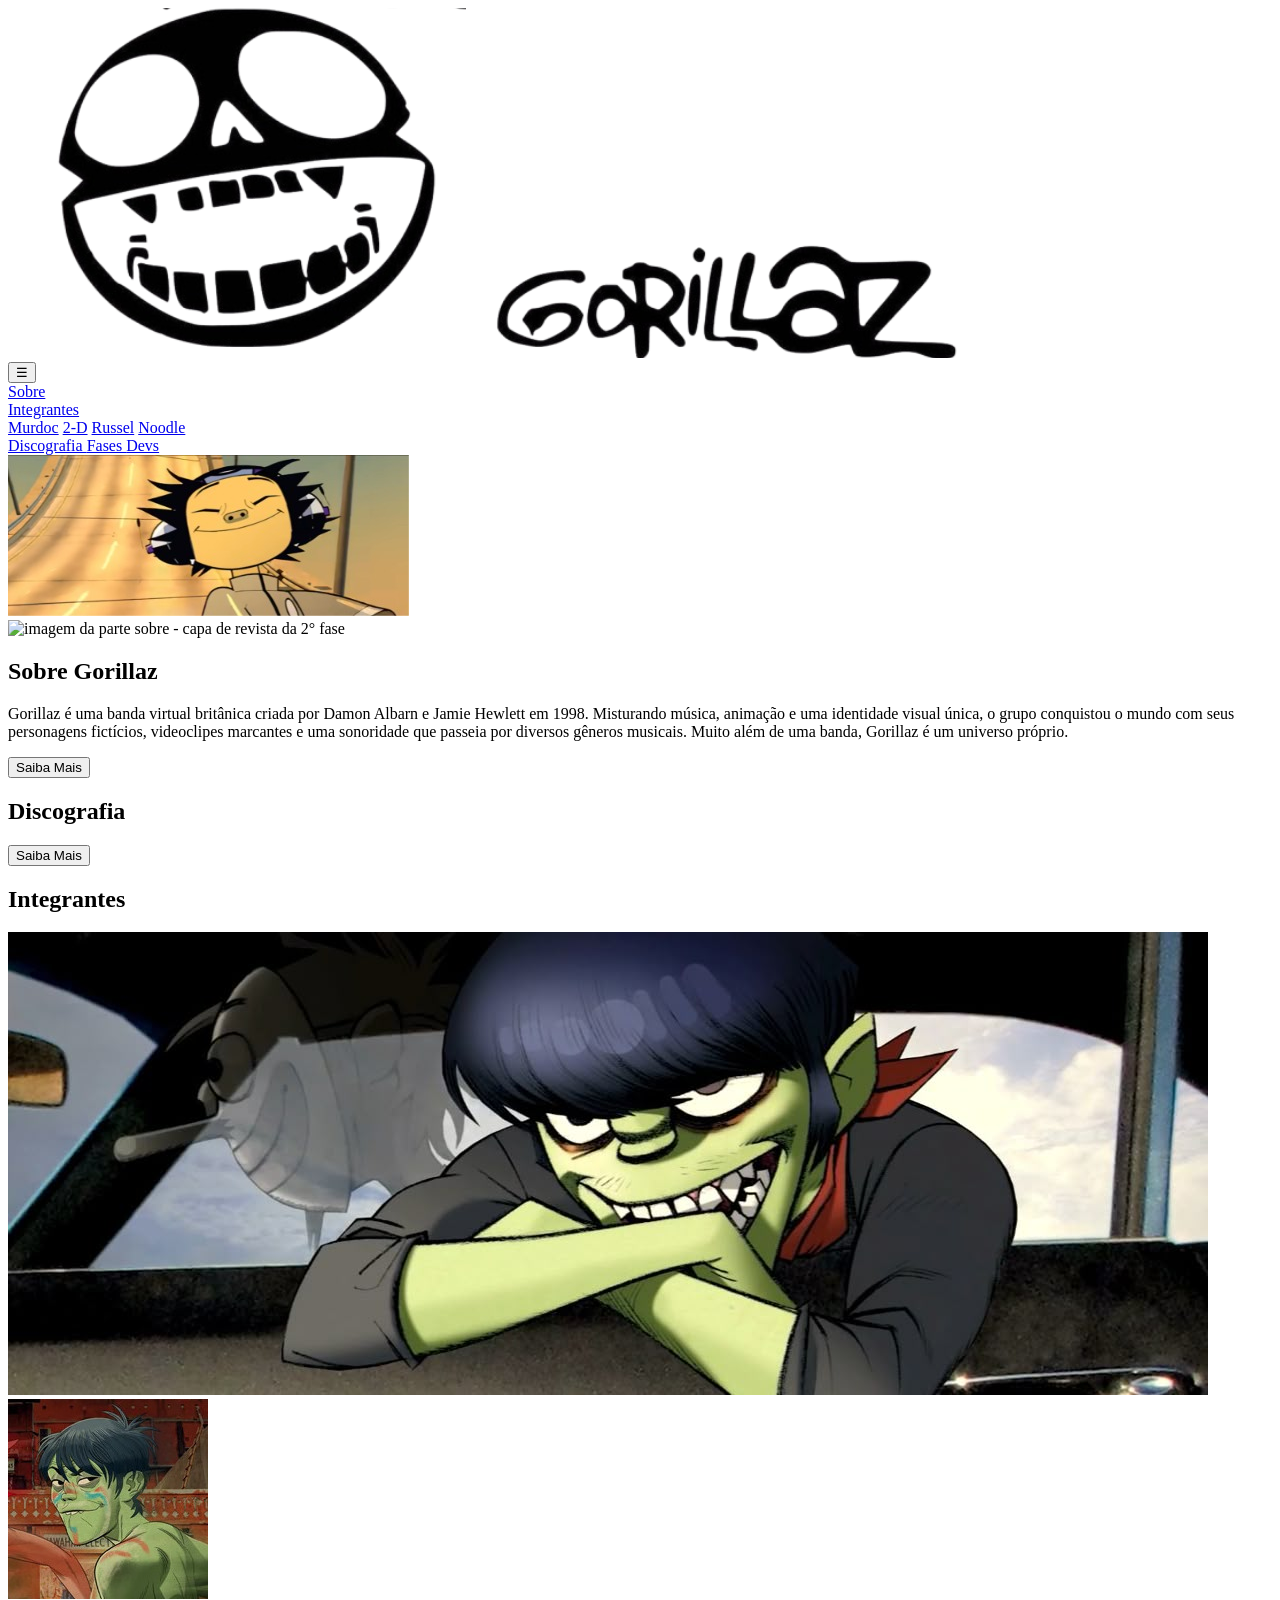
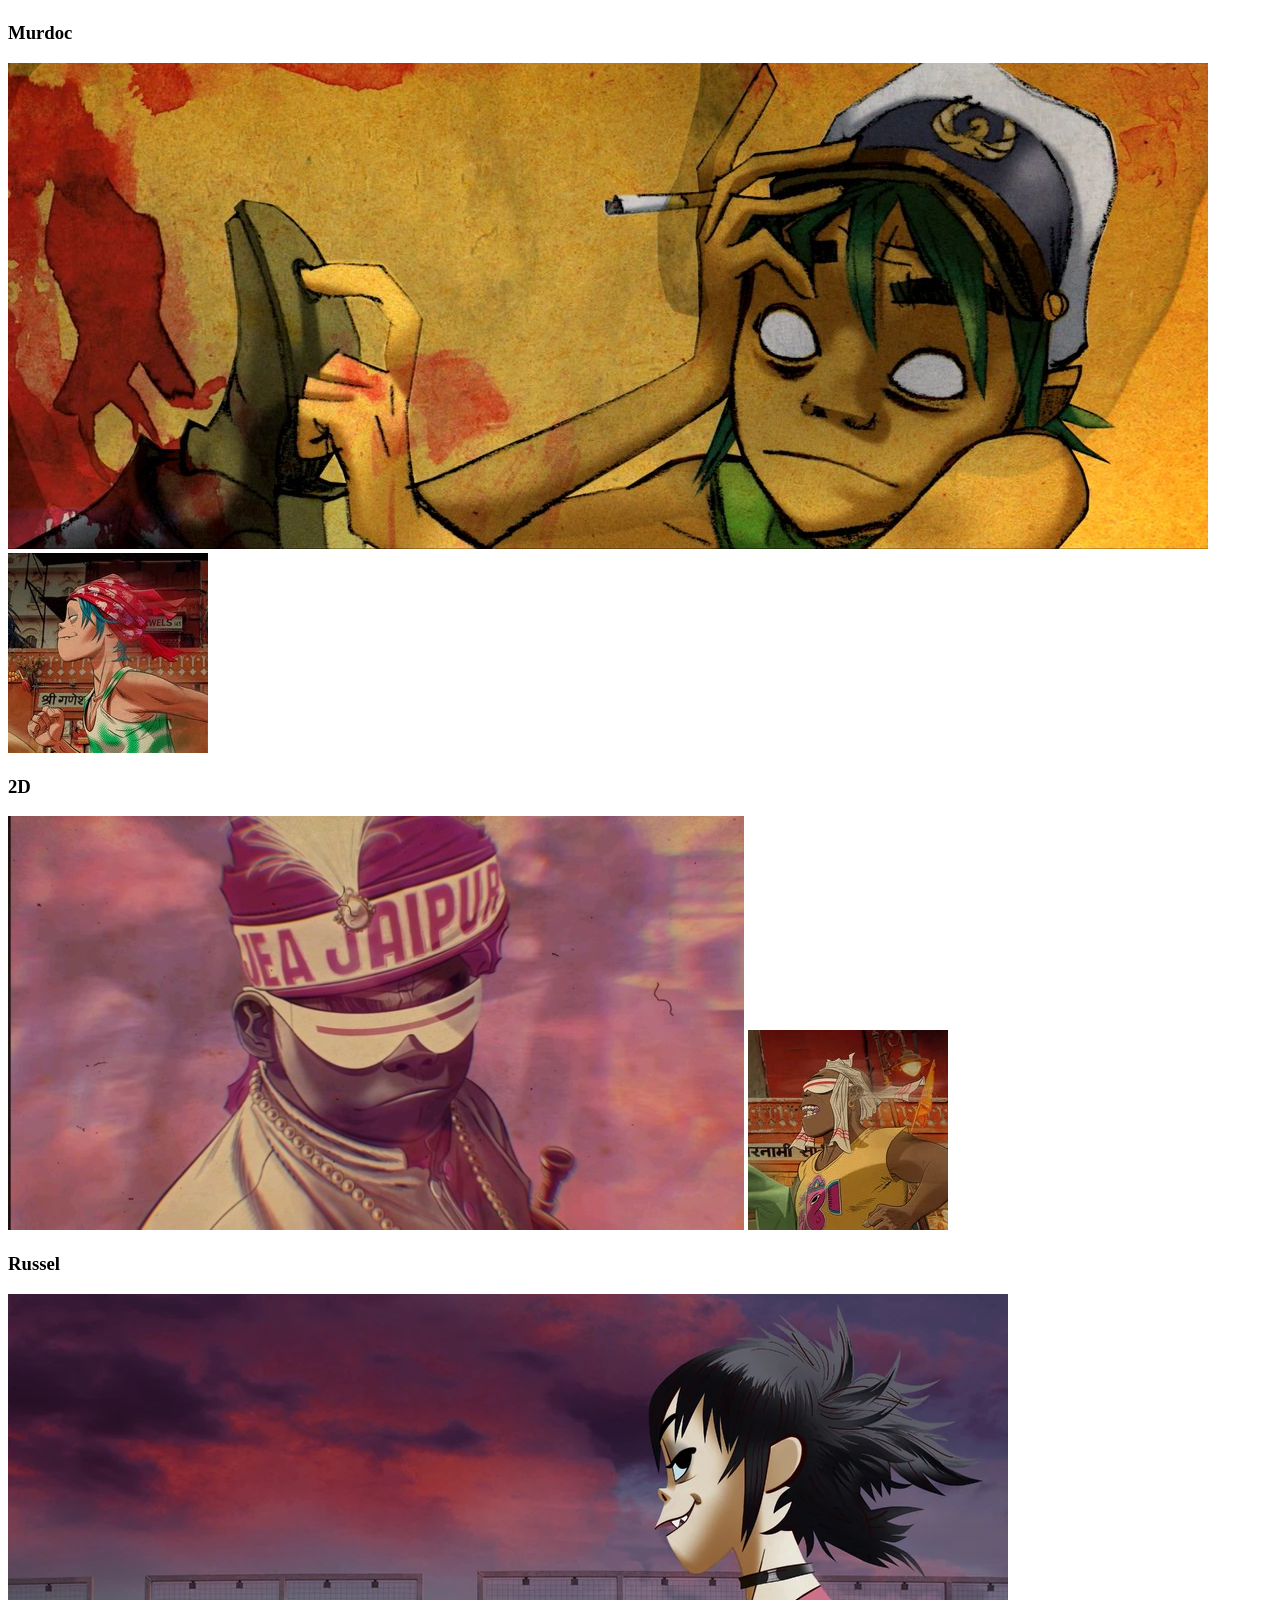
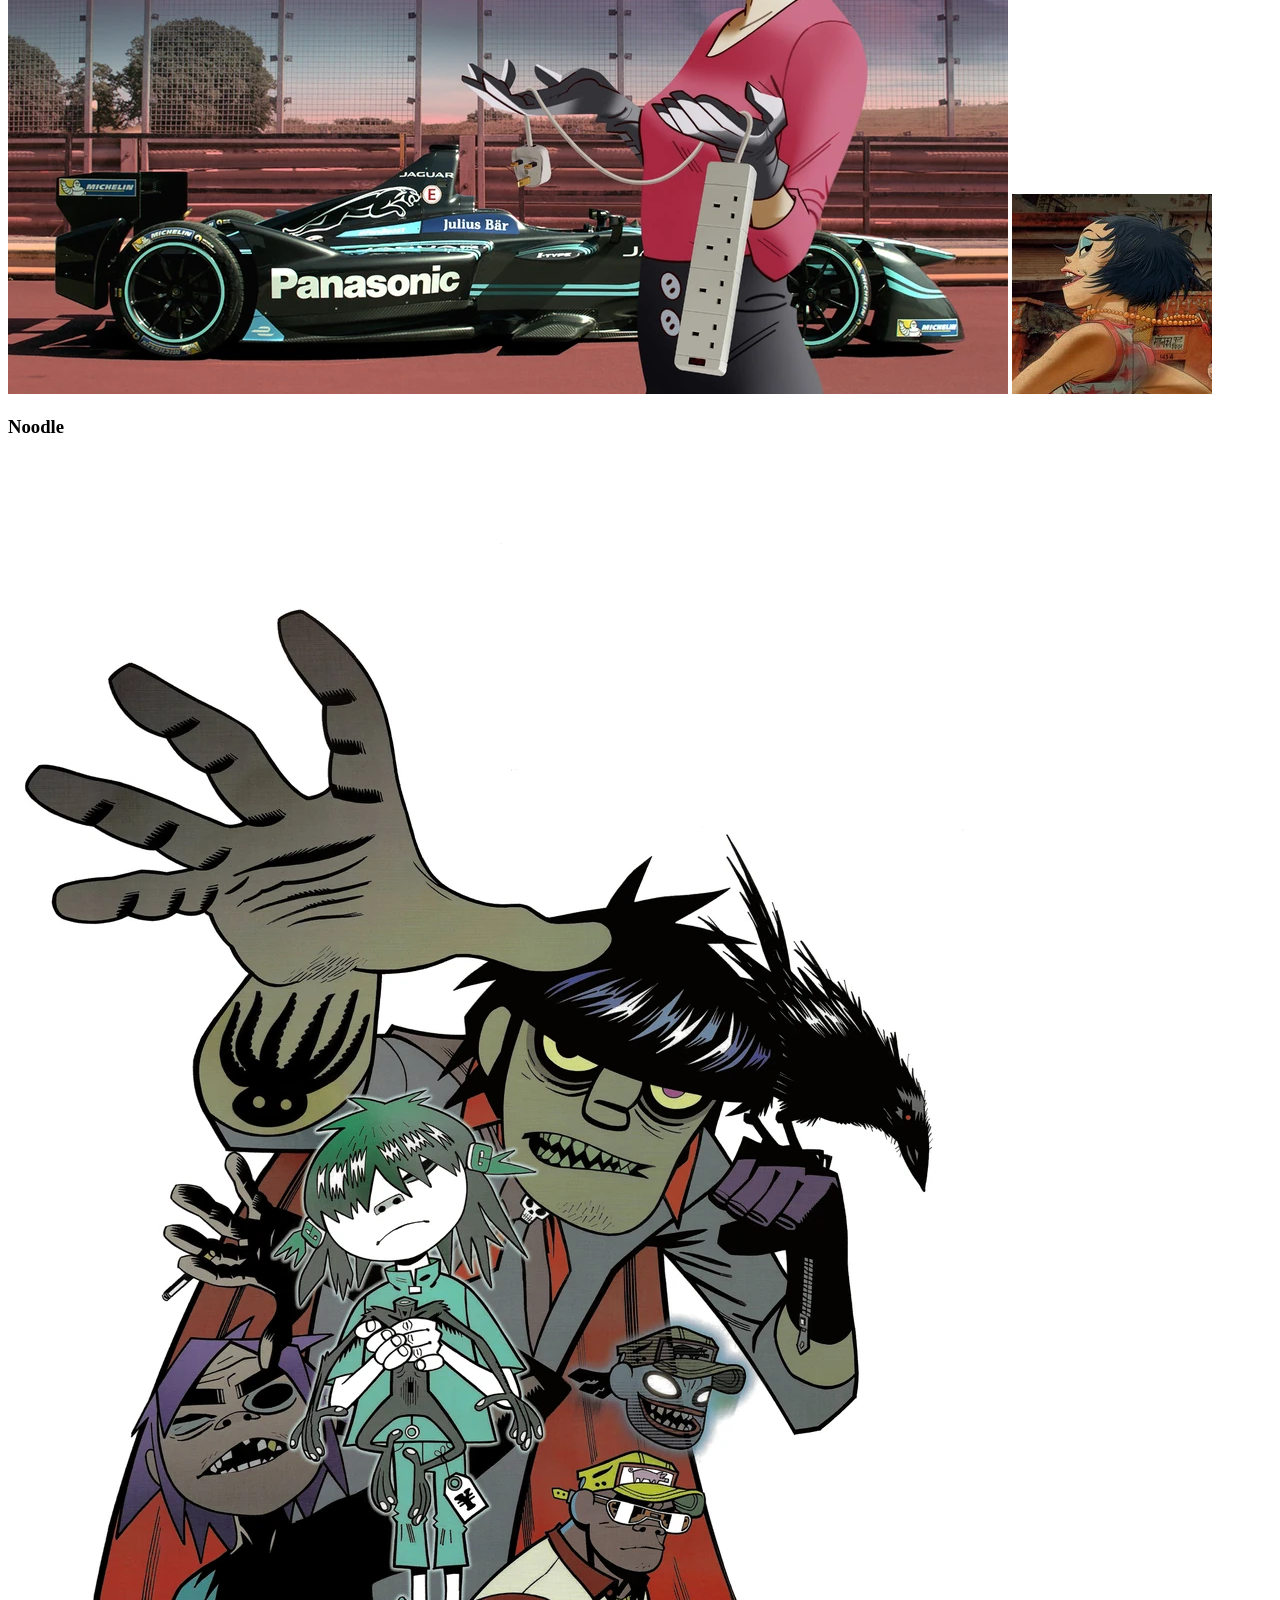
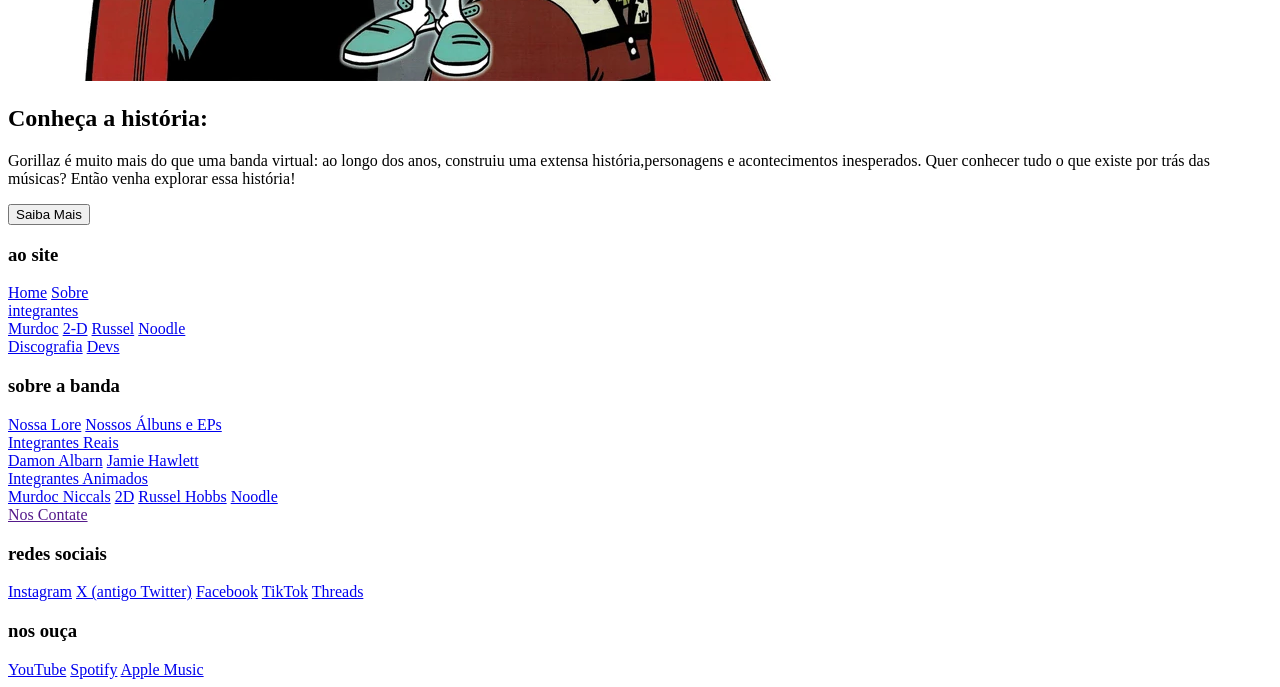
==== commit 6afb2d74: "Add files via upload" ====
--- a/index.html
+++ b/index.html
@@ -3,12 +3,12 @@
 <head>
     <meta charset="UTF-8">
     <meta name="viewport" content="width=device-width, initial-scale=1.0">
-    <title>Gorrilaz Fã Site</title>
+    <title>Gorrilaz Fan Site </title>
     <link rel="stylesheet" href="style.css">
     <script src="" defer></script>
 </head>
 <body>
-     <header>
+ <header>
         <a href="index.html"><img src="site/assets/img/header/logo icon.png" alt="Icon do header"></a>
         <img src="site/assets/img/header/logo escrita.png" alt="Logo escrita do Gorillaz">
 
@@ -20,12 +20,12 @@
             <a href="sobre.html"> Sobre </a>
 
     <div class="dropdown-integrantes">
-        <a href="#" class="dropdown-atalho-nome">integrantes</a>
+        <a href="#" class="dropdown-atalho-nome">Integrantes</a>
         <div class="dropdown-conteudo">
             <a href="murdoc.html">Murdoc</a>
-            <a href="">2-D</a>
-            <a href="">Russel</a>
-            <a href="">Noodle</a>
+            <a href="2D.html">2-D</a>
+            <a href="Russel.html">Russel</a>
+            <a href="Noodle.html">Noodle</a>
         </div>
     </div>
             <a href="discografia.html"> Discografia </a>
@@ -128,7 +128,7 @@
     </section>
 
 
-     <section>
+   <section>
       <footer class="footer">
     <nav class="coluna">
         <h3>ao site</h3>
@@ -139,9 +139,9 @@
         <a href="#" class="dropdown-atalho-nome">integrantes</a>
         <div class="dropdown-conteudo">
             <a href="murdoc.html">Murdoc</a>
-            <a href="">2-D</a>
-            <a href="">Russel</a>
-            <a href="">Noodle</a>
+            <a href="2D.html">2-D</a>
+            <a href="Russel.html">Russel</a>
+            <a href="Noodle.html">Noodle</a>
         </div>
     </div>
 
@@ -167,9 +167,9 @@
         <a href="#" class="dropdown-atalho-nome">Integrantes Animados</a>
         <div class="dropdown-conteudo">
             <a href="murdoc.html">Murdoc Niccals</a>
-            <a href="">2D</a>
-            <a href="">Russel Hobbs</a>
-            <a href="">Noodle</a>
+            <a href="2D.html">2D</a>
+            <a href="Russel.html">Russel Hobbs</a>
+            <a href="Noodle.html">Noodle</a>
         </div>
     </div>
 
@@ -193,7 +193,6 @@
     </nav>
 </footer>
     </section>
-
        
     
 
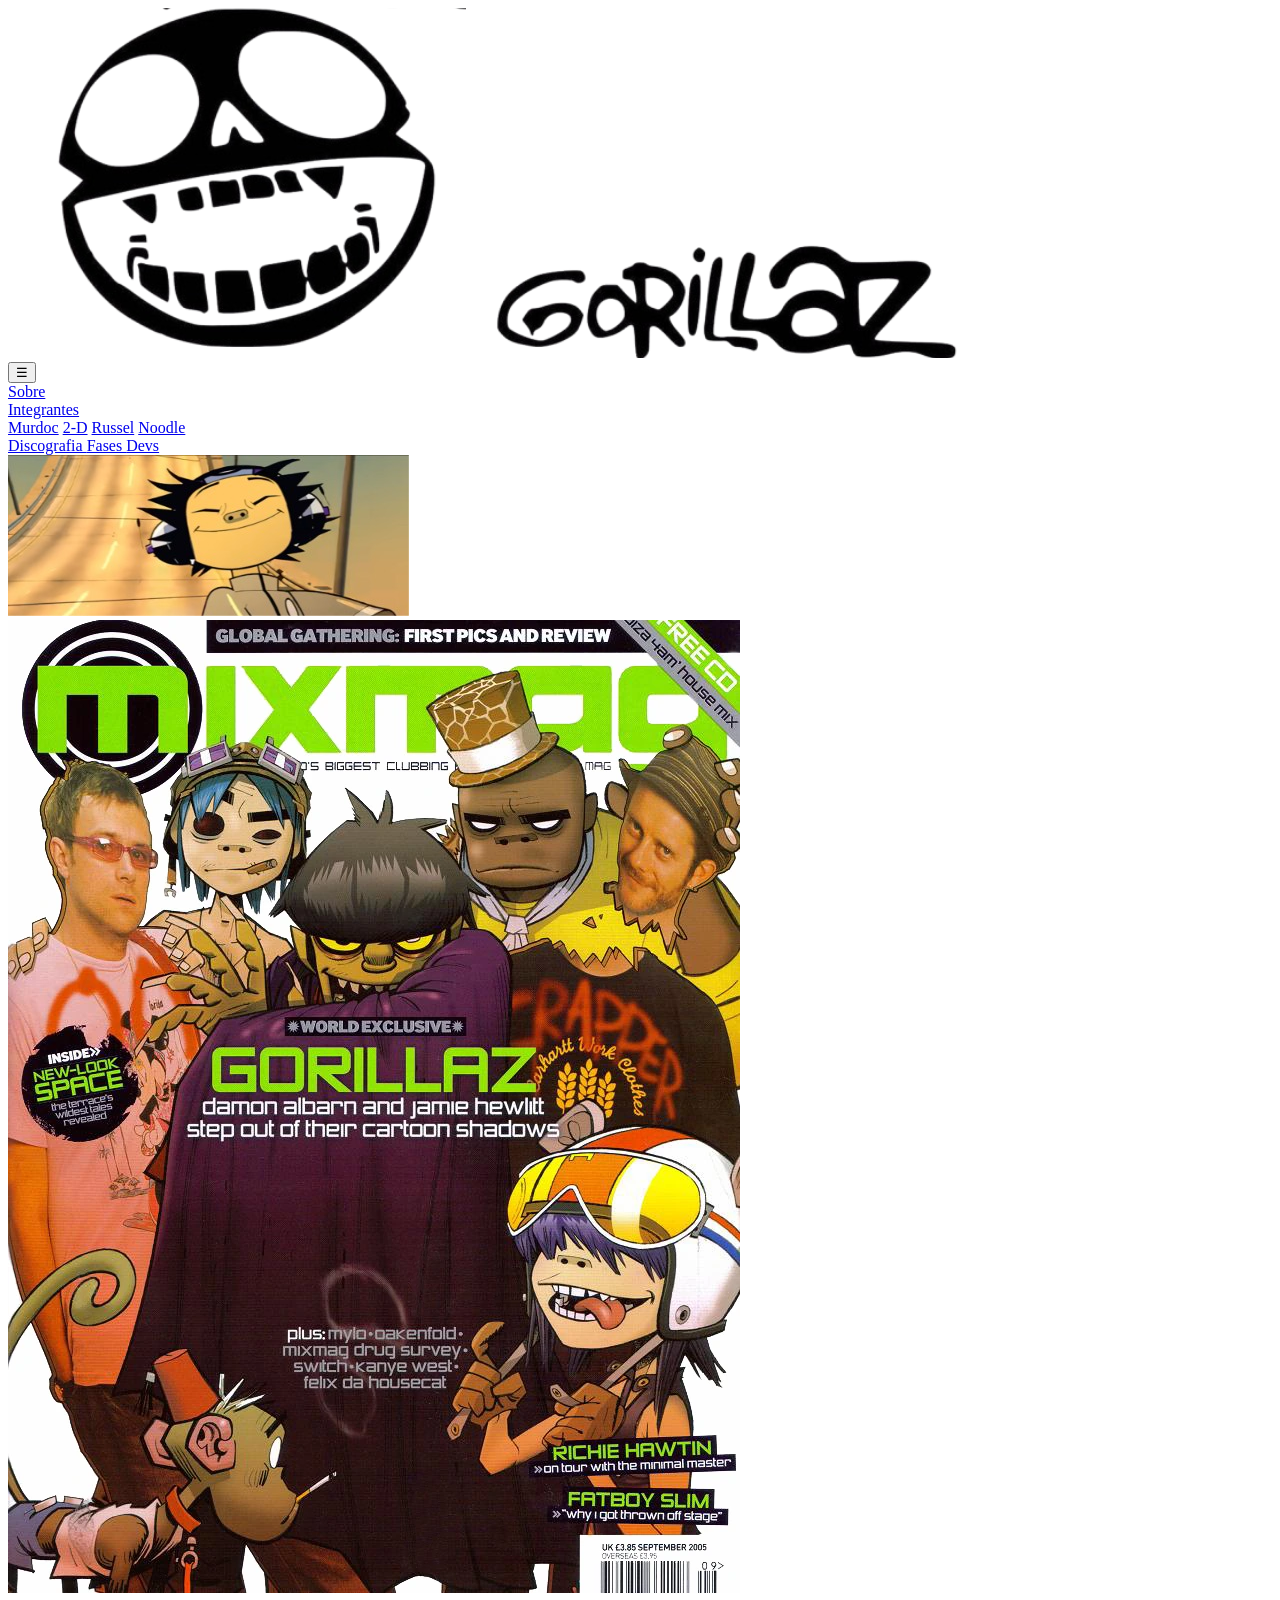
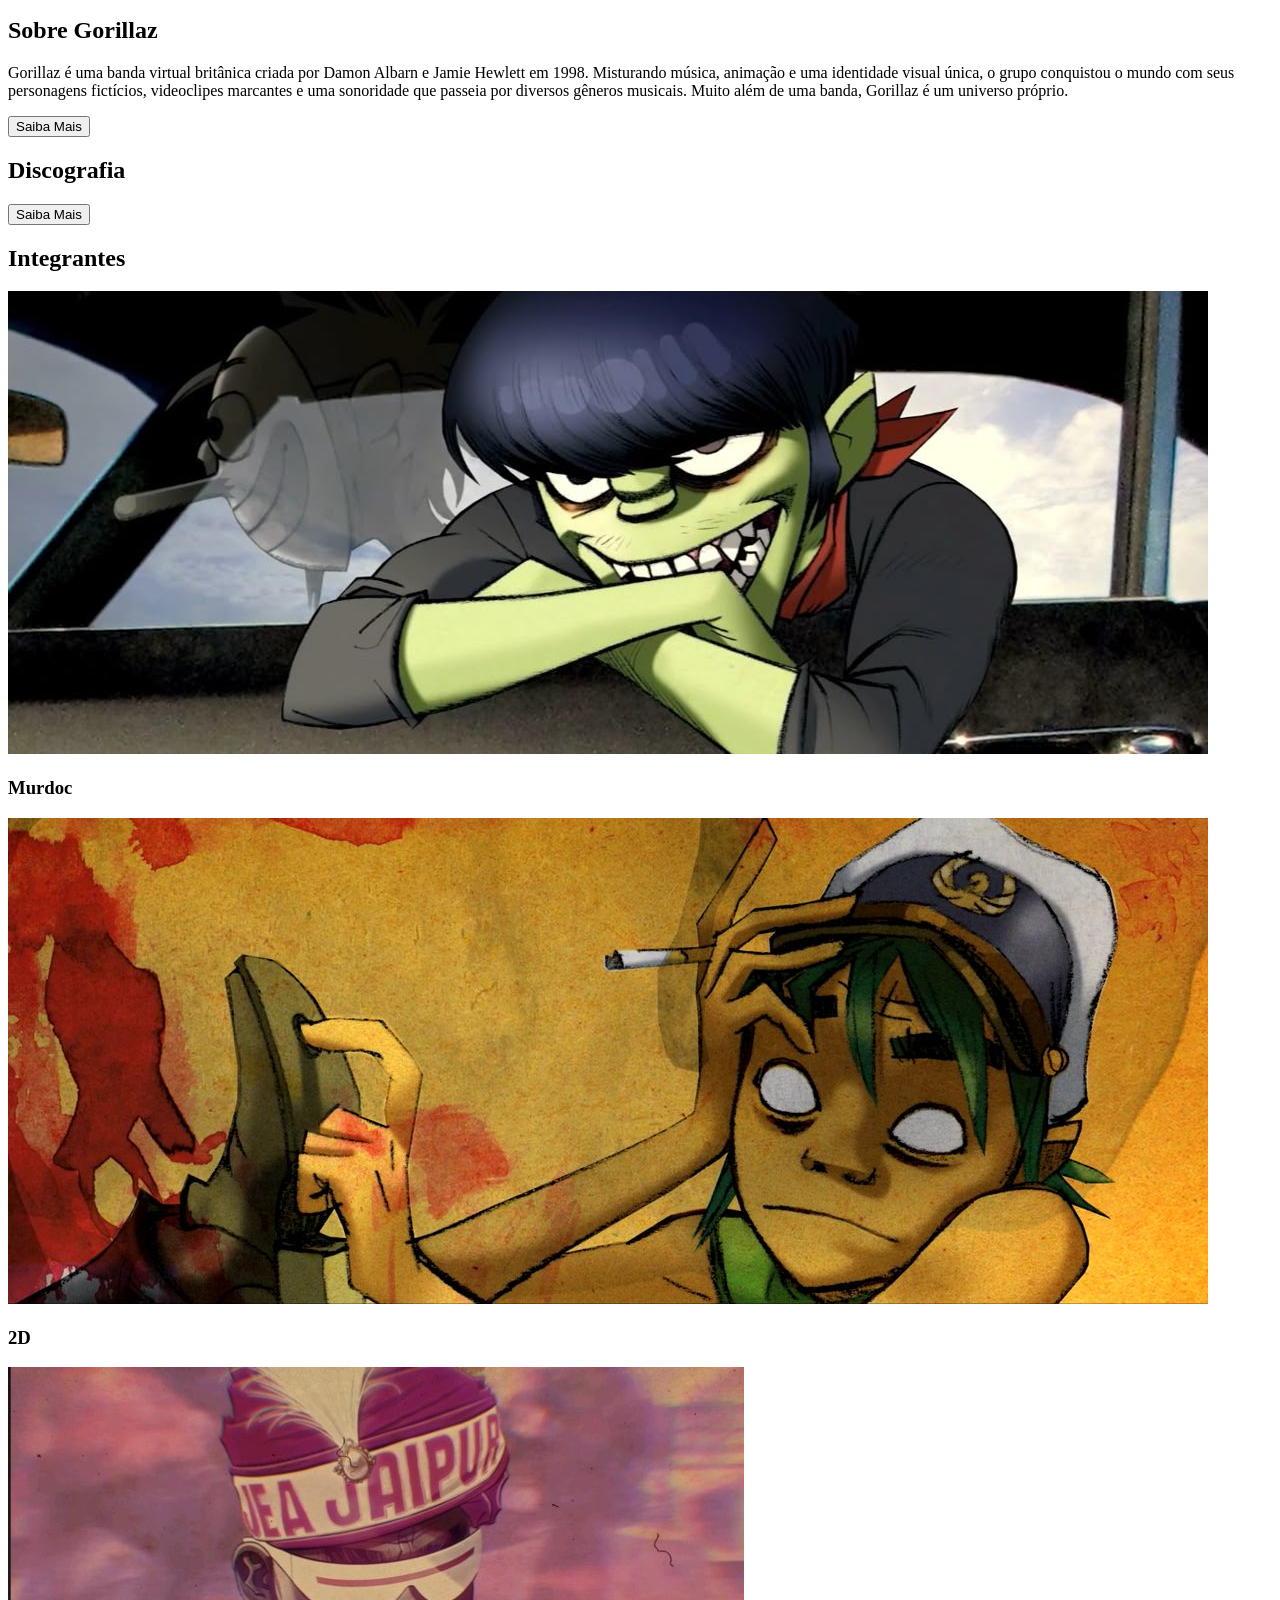
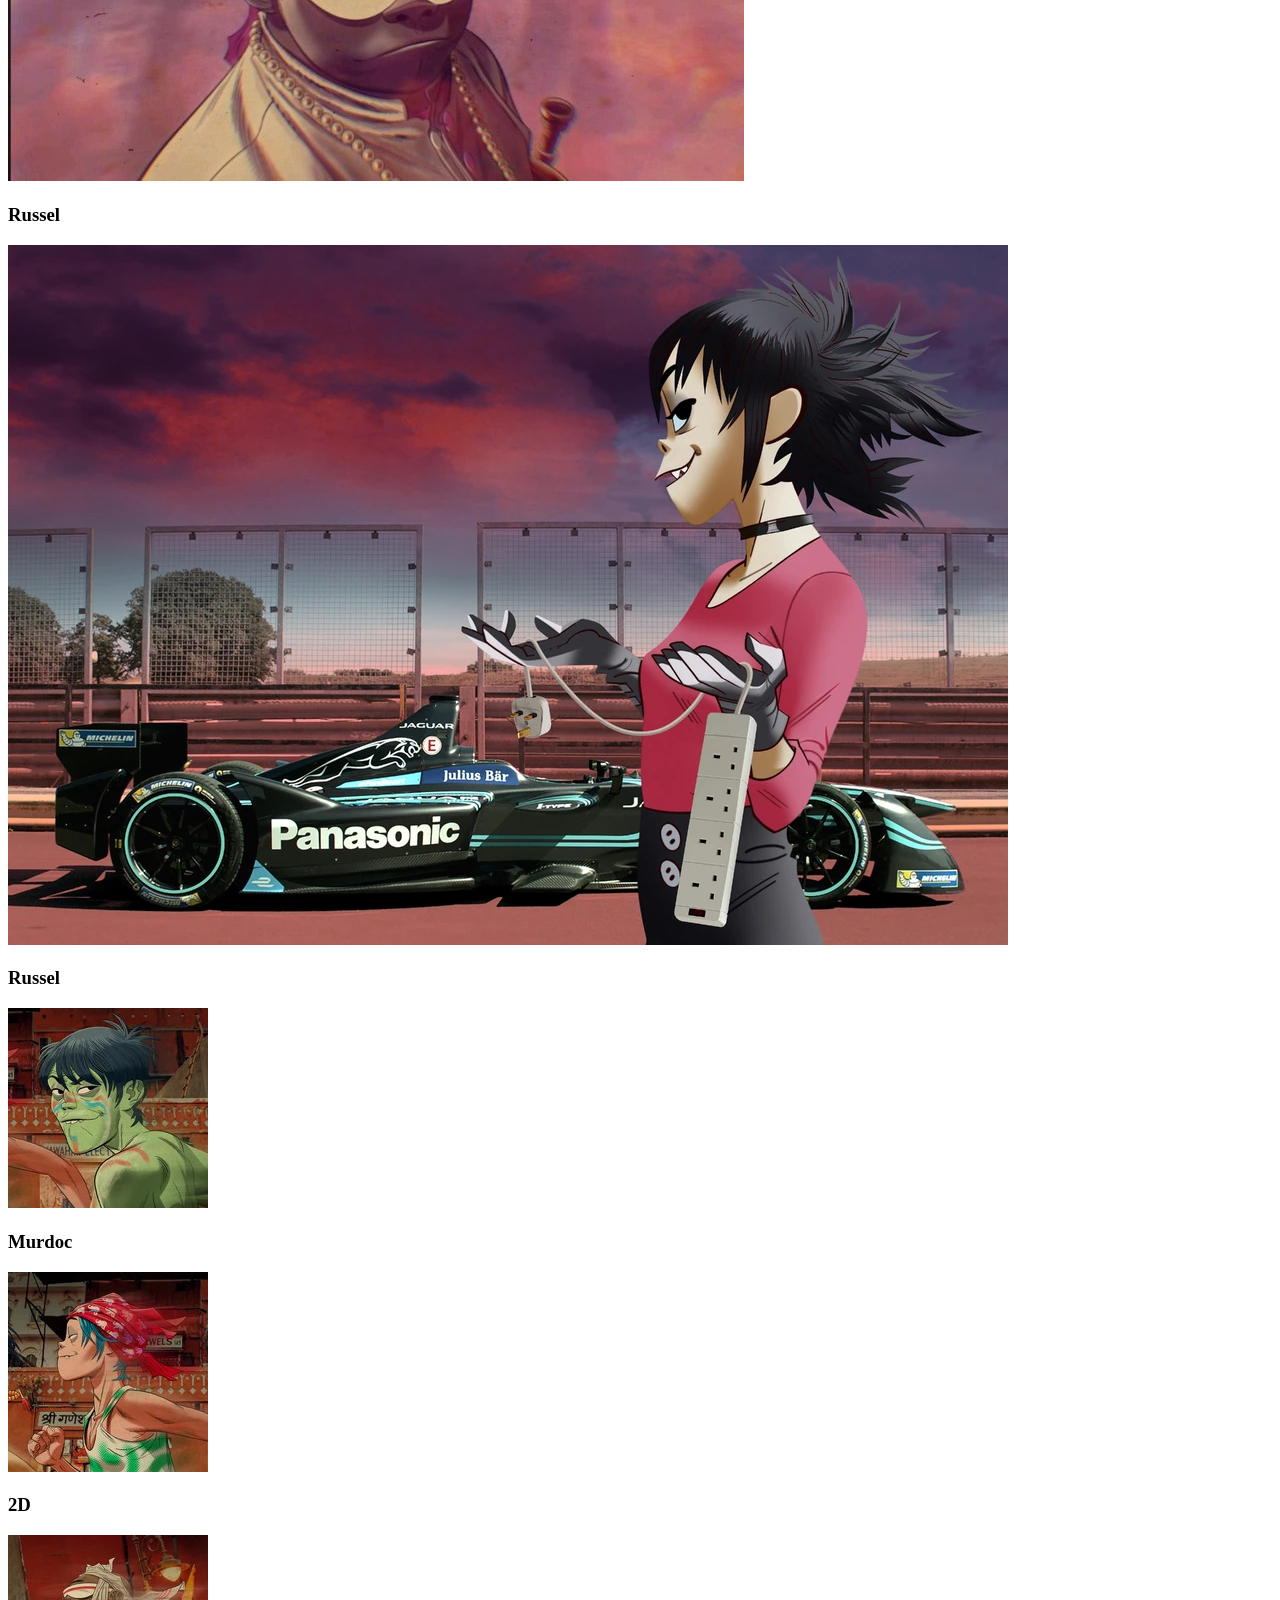
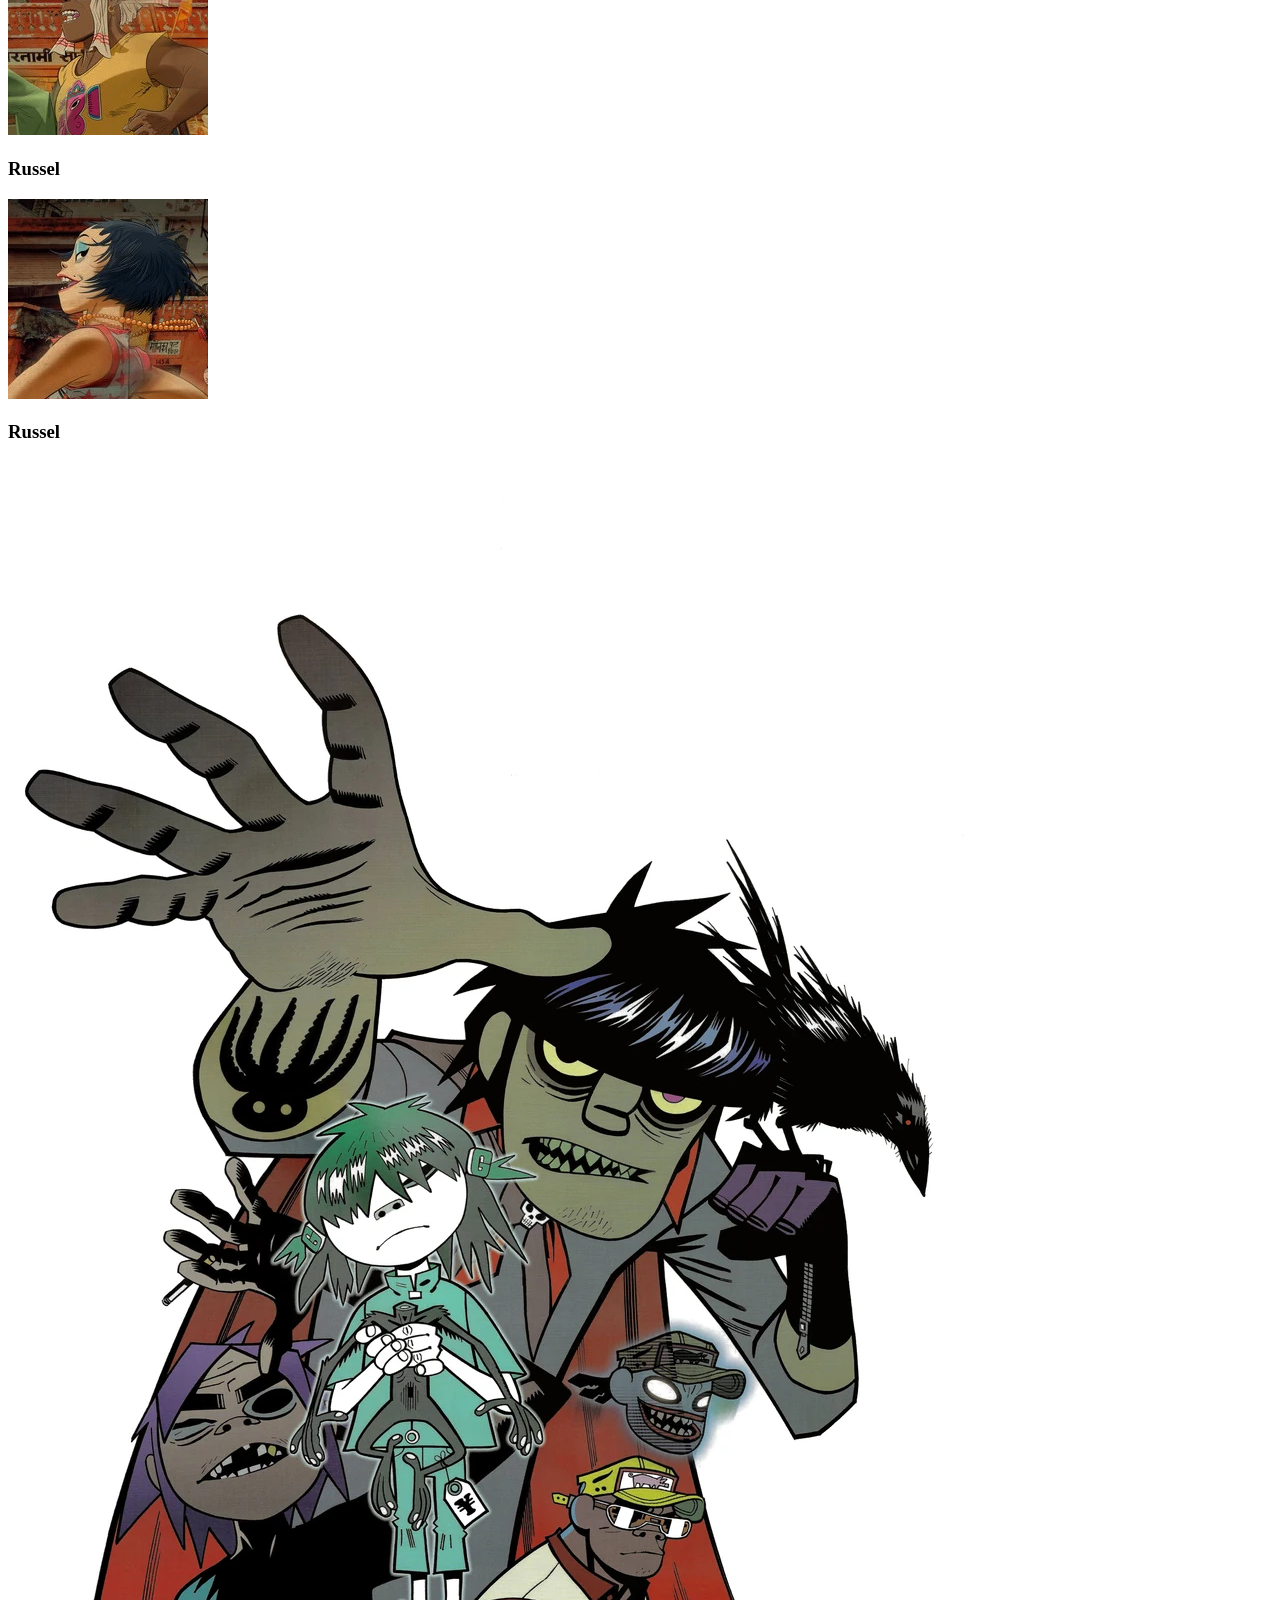
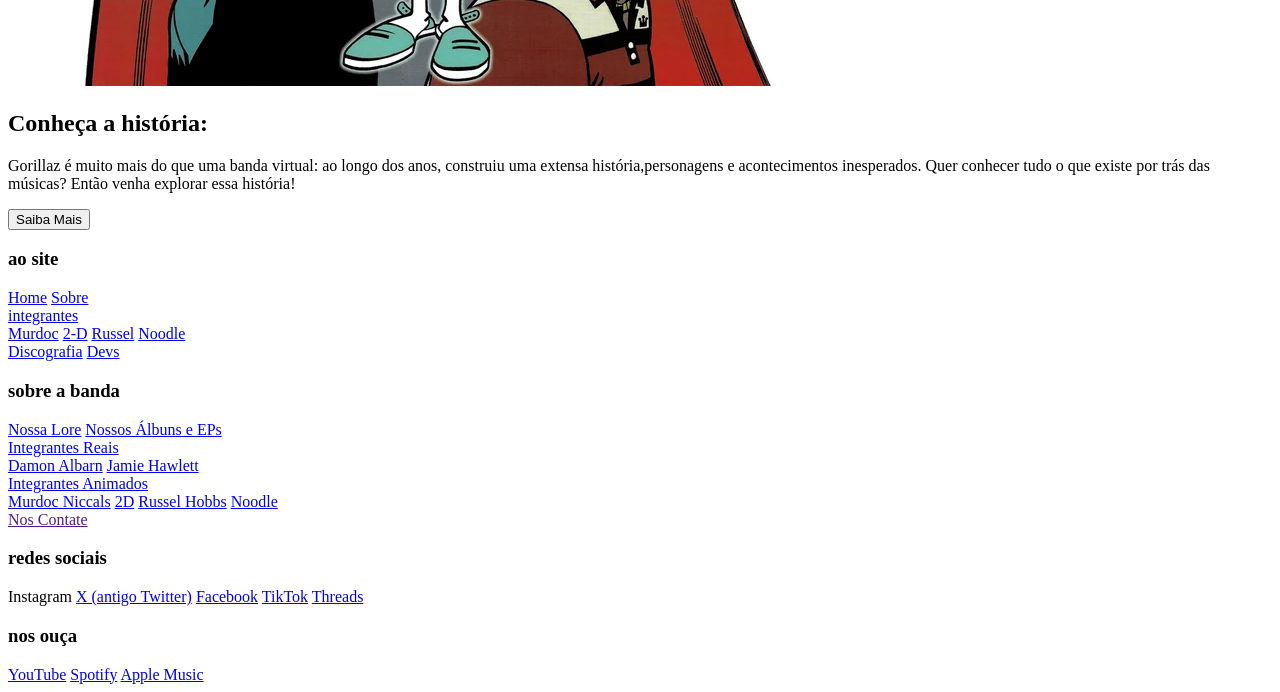
==== commit 5e1e5540: "Add files via upload" ====
--- a/index.html
+++ b/index.html
@@ -3,17 +3,18 @@
 <head>
     <meta charset="UTF-8">
     <meta name="viewport" content="width=device-width, initial-scale=1.0">
-    <title>Gorrilaz Fan Site </title>
-    <link rel="stylesheet" href="style.css">
+    <title>Gorillaz Fan Site </title>
+    <link rel="stylesheet" href="central.css">
     <script src="" defer></script>
+    <link  rel="icon" href="site/assets/img/header e favicon/favicon.png">
 </head>
 <body>
  <header>
-        <a href="index.html"><img src="site/assets/img/header/logo icon.png" alt="Icon do header"></a>
-        <img src="site/assets/img/header/logo escrita.png" alt="Logo escrita do Gorillaz">
+        <a href="index.html"><img id="logo-icon-header" src="site/assets/img/header e favicon/logo icon.png" alt="Icon do header"></a>
+        <img   id="logo-escrita-header" id="logo-escrita-header" src="site/assets/img/header e favicon/logo escrita.png" alt="Logo escrita do Gorillaz">
 
         <nav class="botao-atalhos--mobile">
-          <button class="menu-button" id="menu-button"> ☰ </button>
+          <button class="menu-button"> ☰ </button>
         </nav>
 
         <nav id="atalhos-header">
@@ -38,19 +39,19 @@
 
 
      <section class="hero-home"> 
-         <img src="site/assets/img/home/video do hero.png" alt="Vídeo Hero"> 
+         <img src="site/assets/img/home/video do hero.png" alt="Vídeo de compilações de vários clipes da banda."> 
      </section>
 
     <section class="sobre">
 
-        <img src="" alt="imagem da parte sobre - capa de revista da 2° fase">
+        <img src="site/assets/img/home/imagem-parte-sobre-a-banda.webp" alt="imagem da parte sobre - capa de revista da 2° fase: Slowboat to Hades">
 
         <h1 class="titulo" id="sobre-gorillaz-home-titulo">Sobre Gorillaz</h1>
 
         <p>Gorillaz é uma banda virtual britânica criada por Damon Albarn e Jamie Hewlett em 1998. Misturando música, animação e uma identidade visual única, o grupo conquistou o mundo com seus personagens fictícios, videoclipes marcantes e uma sonoridade que passeia por diversos gêneros musicais. Muito além de uma banda, Gorillaz é um universo próprio.</p>
        
         <nav class="botão">
-         <a href="" class="botao-de-atalho-body">
+         <a href="sobre.html" class="botao-de-atalho-body">
                <button>Saiba Mais</button>
         </a>  
          </nav>
@@ -66,7 +67,7 @@
       <!--  parte com swap aqui -->
 
         <nav class="botão">
-         <a href="" class="botao-de-atalho-body">
+         <a href="discografia.html" class="botao-de-atalho-body">
         <button>Saiba Mais</button>
         </a>  
          </nav>
@@ -81,32 +82,57 @@
       <section class="integrantes">
 
         <h1 class="titulo" id="integrantes-titulo">Integrantes</h1>
+
         <nav class="banners-pc"> <!--  essa parte é do pc -->
-             <nav class="Murdoc">
-                <img id="foto-integrantes-pc"  src="site/assets/img/home/parte de integrantes/banner dos personagens - pc/murdoc.jpg" alt="Banner Murdoc">
-                <img   id="foto-integrantes-mobile" src="site/assets/img/home/parte de integrantes/icon dos personagens mobile/murdoc.jpg" alt="Icon Murdoc">
-                <h3>Murdoc</h3>
-            </nav>
-
-             <nav class="2D">
-                <img id="foto-integrantes-pc"  src="site/assets/img/home/parte de integrantes/banner dos personagens - pc/2D.jpg" alt="Banner 2D">
-                <img   id="foto-integrantes-mobile" src="site/assets/img/home/parte de integrantes/icon dos personagens mobile/2D.jpg" alt="Icon 2D">
-                <h3>2D</h3>
-            </nav>
-
-            <nav class="Russel">
-                <img id="foto-integrantes-pc"  src="site/assets/img/home/parte de integrantes/banner dos personagens - pc/russel.jpg" alt="Banner Russel">
-                <img   id="foto-integrantes-mobile" src="site/assets/img/home/parte de integrantes/icon dos personagens mobile/russel.jpg" alt="Icon Russel">
-                <h3>Russel</h3>
-
-            </nav>
-
-            <nav class="Noodle">
-                <img id="foto-integrantes-pc"  src="site/assets/img/home/parte de integrantes/banner dos personagens - pc/noodle.webp" alt="Banner Noodle">
-                <img  id="foto-integrantes-mobile" src="site/assets/img/home/parte de integrantes/icon dos personagens mobile/noodle.jpg" alt="Icon Noodle">
-                <h3>Noodle</h3>
-            </nav>
-        </nav>
+             <nav class="murdoc-home-pc">
+             <img src="site/assets/img/home/parte de integrantes/banner dos personagens - pc/murdoc.jpg" alt="Banner de Murdoc no PC">
+             <h3>Murdoc</h3>
+            </nav>
+
+            <nav class="2d-home-pc">
+             <img src="site/assets/img/home/parte de integrantes/banner dos personagens - pc/2D.jpg" alt="Banner de 2D no PC">
+             <h3>2D</h3>
+            </nav>
+
+            <nav class="russel-home-pc">
+             <img src="site/assets/img/home/parte de integrantes/banner dos personagens - pc/russel.jpg" alt="Banner de Russel no PC">
+             <h3>Russel</h3>
+            </nav>
+
+            <nav class="noodle-home-pc">
+             <img src="site/assets/img/home/parte de integrantes/banner dos personagens - pc/noodle.webp" alt="Banner de Noodle no PC">
+             <h3>Russel</h3>
+            </nav>
+        </nav>
+
+
+        
+        <nav class="banners-mobile"> <!--  essa parte é do mobile -->
+             <nav class="murdoc-home-mobile">
+             <img src="site/assets/img/home/parte de integrantes/icon dos personagens mobile/murdoc.jpg" alt="Banner de Murdoc no mobile">
+             <h3>Murdoc</h3>
+            </nav>
+
+            <nav class="2d-home-mobile">
+             <img src="site/assets/img/home/parte de integrantes/icon dos personagens mobile/2D.jpg" alt="Banner de 2D no mobile">
+             <h3>2D</h3>
+            </nav>
+
+            <nav class="russel-home-mobile">
+             <img src="site/assets/img/home/parte de integrantes/icon dos personagens mobile/russel.jpg" alt="Banner de Russel no mobile">
+             <h3>Russel</h3>
+            </nav>
+
+            <nav class="noodle-home-mobile">
+             <img src="site/assets/img/home/parte de integrantes/icon dos personagens mobile/noodle.jpg" alt="Banner de Noodle no mobile">
+             <h3>Russel</h3>
+            </nav>
+        </nav>
+
+
+
+
+
        </section>
 
 
@@ -128,74 +154,74 @@
     </section>
 
 
+
+
    <section>
       <footer class="footer">
     <nav class="coluna">
         <h3>ao site</h3>
-        <a href="index.html">Home</a>
-        <a href="#sobre">Sobre</a>
+        <a  class="link-footer" href="index.html">Home</a>
+        <a class="link-footer" href="#sobre">Sobre</a>
 
     <div class="dropdown-integrantes">
         <a href="#" class="dropdown-atalho-nome">integrantes</a>
         <div class="dropdown-conteudo">
-            <a href="murdoc.html">Murdoc</a>
-            <a href="2D.html">2-D</a>
-            <a href="Russel.html">Russel</a>
-            <a href="Noodle.html">Noodle</a>
+            <a  class="link-footer" href="murdoc.html">Murdoc</a>
+            <a  class="link-footer" href="2D.html">2-D</a>
+            <a  class="link-footer" href="Russel.html">Russel</a>
+            <a  class="link-footer" href="Noodle.html">Noodle</a>
         </div>
     </div>
 
-        <a href="discografia.html">Discografia</a>
-        <a href="devs.html">Devs</a>
+        <a  class="link-footer" href="discografia.html">Discografia</a>
+        <a  class="link-footer" href="devs.html">Devs</a>
     </nav>
 
 
     <nav class="coluna">
         <h3>sobre a banda</h3>
-        <a href="historia.html">Nossa Lore</a>
-        <a href="discografia.html">Nossos Álbuns e EPs</a>
-
-    <div class="dropdown-integrantes-reais">
+        <a  class="link-footer" href="historia.html">Nossa Lore</a>
+        <a class="link-footer" href="discografia.html">Nossos Álbuns e EPs</a>
+
+    <nav class="dropdown-integrantes-reais">
         <a href="#" class="dropdown-atalho-nome">Integrantes Reais</a>
-        <div class="dropdown-conteudo">
-            <a href="https://www.damonalbarnmusic.com/">Damon Albarn</a>
-            <a href="https://jamiehewlett.com/">Jamie Hawlett</a>
-        </div>
-    </div>
-
-            <div class="dropdown-integrantes-reais">
-        <a href="#" class="dropdown-atalho-nome">Integrantes Animados</a>
-        <div class="dropdown-conteudo">
-            <a href="murdoc.html">Murdoc Niccals</a>
-            <a href="2D.html">2D</a>
-            <a href="Russel.html">Russel Hobbs</a>
-            <a href="Noodle.html">Noodle</a>
-        </div>
-    </div>
-
-        <a href="">Nos Contate</a>
+        <nav class="dropdown-conteudo">
+            <a class="link-footer" href="https://www.damonalbarnmusic.com/">Damon Albarn</a>
+            <a  class="link-footer"  href="https://jamiehewlett.com/">Jamie Hawlett</a>
+        </nav>
+    </nav>
+
+            <nav class="dropdown-integrantes-reais">
+        <a  href="#" class="dropdown-atalho-nome">Integrantes Animados</a>
+        <nav class="dropdown-conteudo">
+            <a  class="link-footer" href="murdoc.html">Murdoc Niccals</a>
+            <a  class="link-footer" href="2D.html">2D</a>
+            <a  class="link-footer" href="Russel.html">Russel Hobbs</a>
+            <a  class="link-footer" href="Noodle.html">Noodle</a>
+        </nav>
+    </nav>
+
+        <a  class="link-footer" href="">Nos Contate</a>
     </nav>
 
     <nav class="coluna">
         <h3>redes sociais</h3>
-        <a href="https://www.instagram.com/gorillaz/">Instagram</a>
-        <a href="https://x.com/gorillaz">X (antigo Twitter)</a>
-        <a href="https://www.facebook.com/Gorillaz/">Facebook</a>
-        <a href="https://www.tiktok.com/@gorillaz">TikTok</a>
-        <a href="https://www.threads.net/">Threads</a>
+        <a  class="link-footer" ref="https://www.instagram.com/gorillaz/">Instagram</a>
+        <a  class="link-footer" href="https://x.com/gorillaz">X (antigo Twitter)</a>
+        <a  class="link-footer" href="https://www.facebook.com/Gorillaz/">Facebook</a>
+        <a  class="link-footer" href="https://www.tiktok.com/@gorillaz">TikTok</a>
+        <a  class="link-footer" href="https://www.threads.net/">Threads</a>
     </nav>
 
     <nav class="coluna">
         <h3>nos ouça</h3>
-        <a href="https://www.youtube.com/@Gorillaz">YouTube</a>
-        <a href="https://open.spotify.com/artist/3AA28KZvwAUcZuOKwyblJQ">Spotify</a>
-        <a href="https://music.apple.com/">Apple Music</a>
+        <a  class="link-footer"  href="https://www.youtube.com/@Gorillaz">YouTube</a>
+        <a  class="link-footer" href="https://open.spotify.com/artist/3AA28KZvwAUcZuOKwyblJQ">Spotify</a>
+        <a  class="link-footer" href="https://music.apple.com/">Apple Music</a>
     </nav>
 </footer>
     </section>
        
-    
-
 
     
 </body>
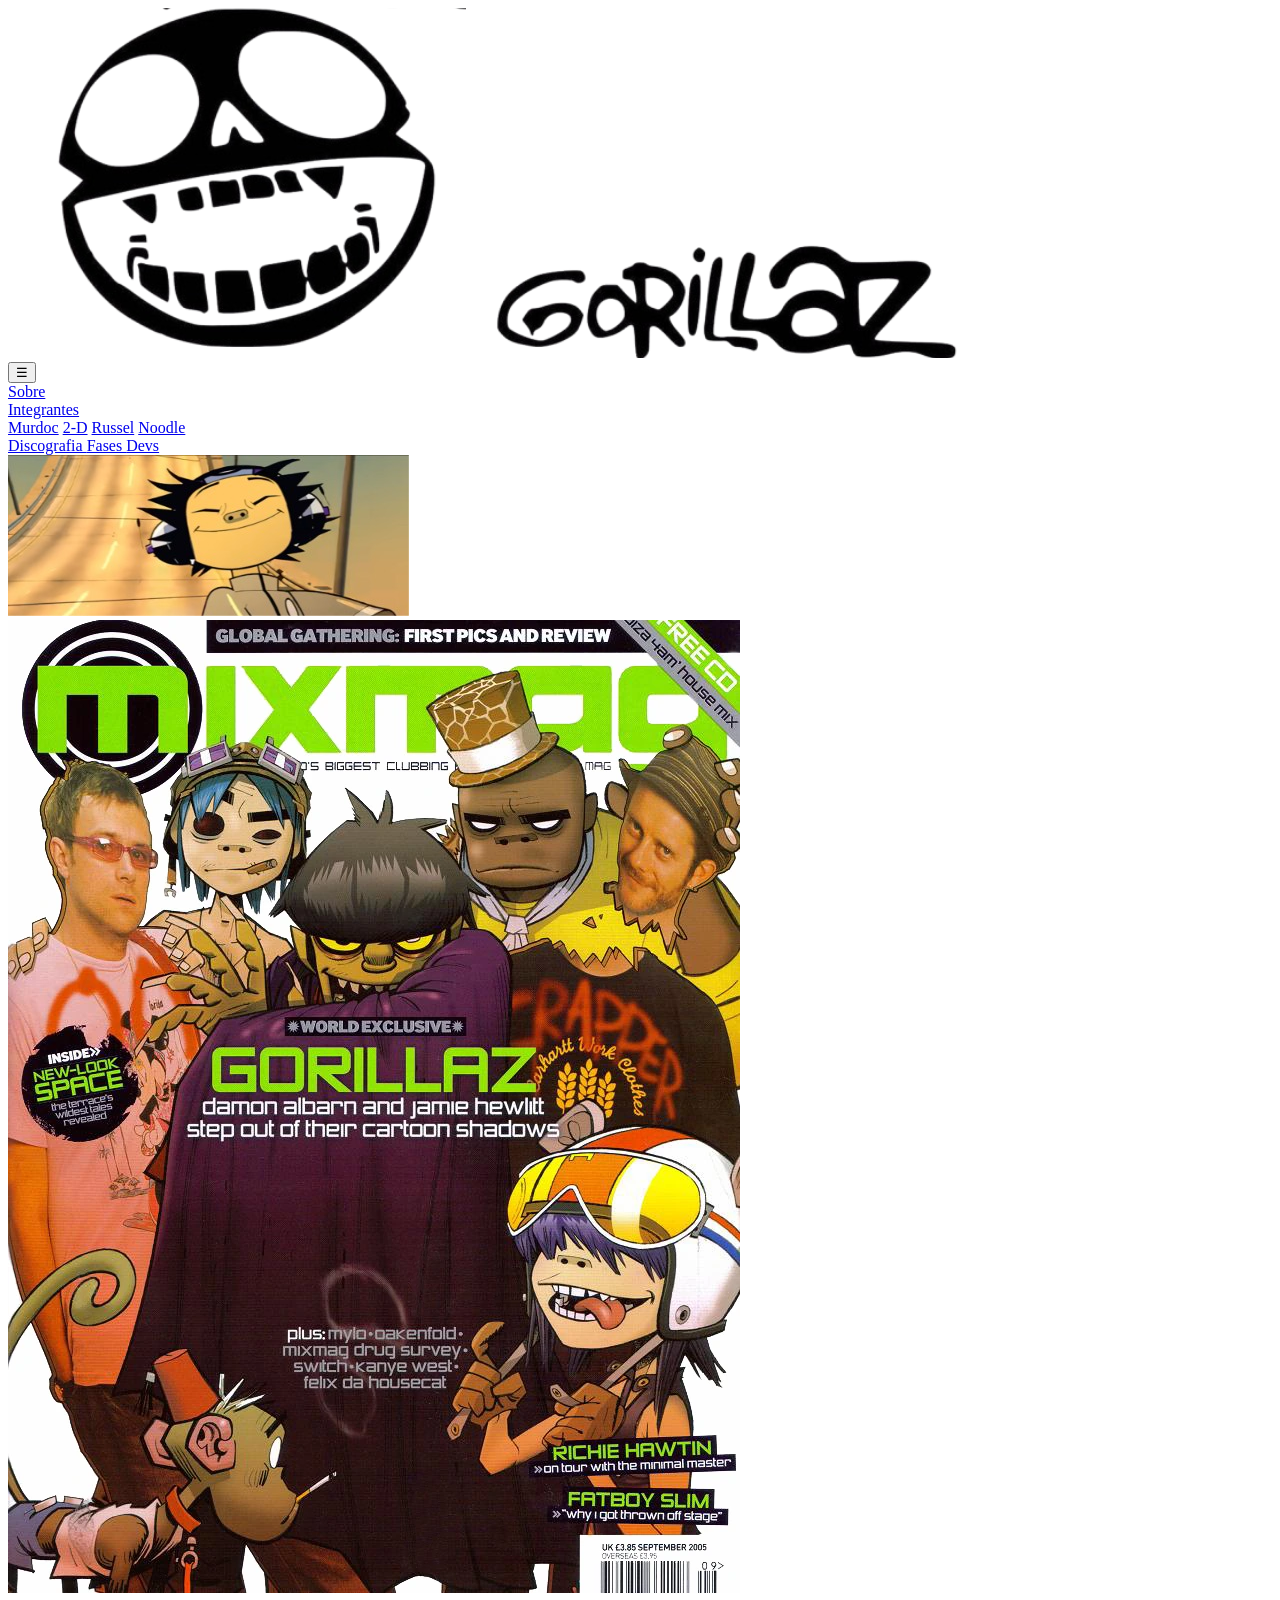
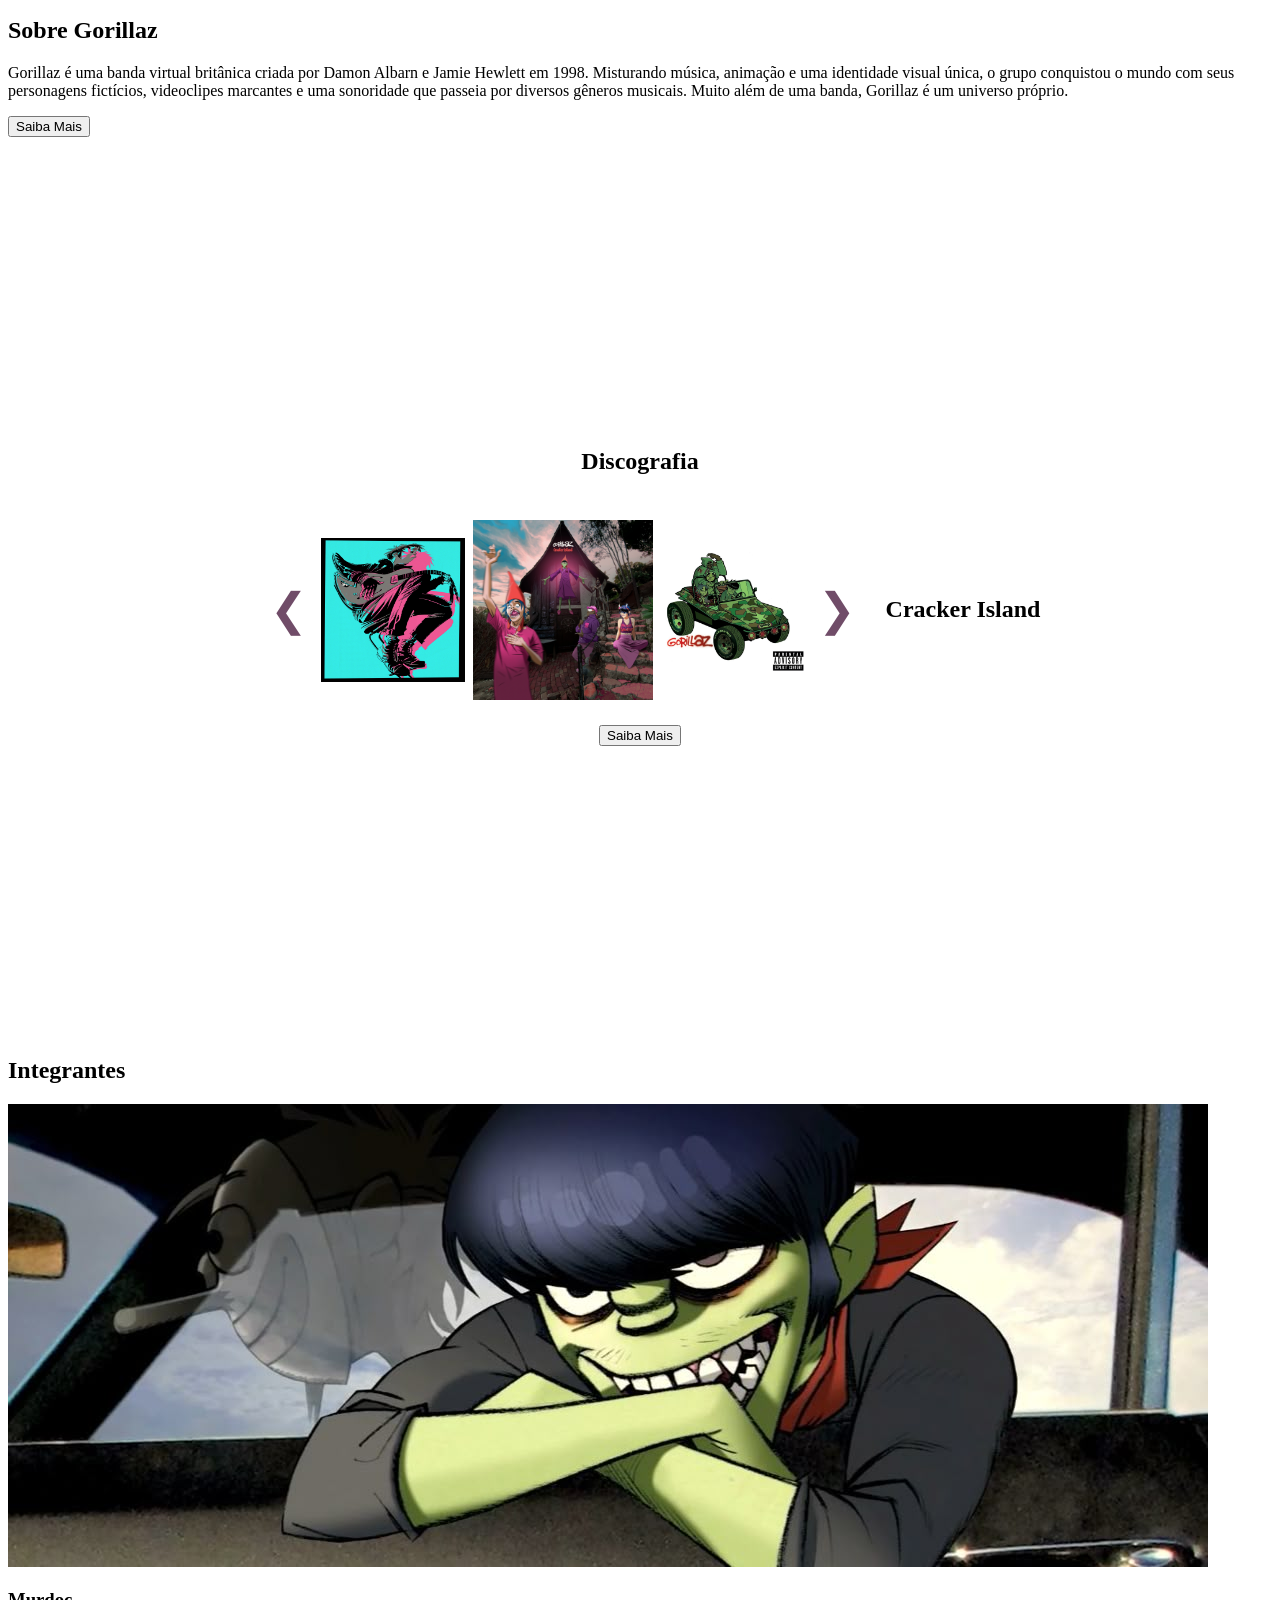
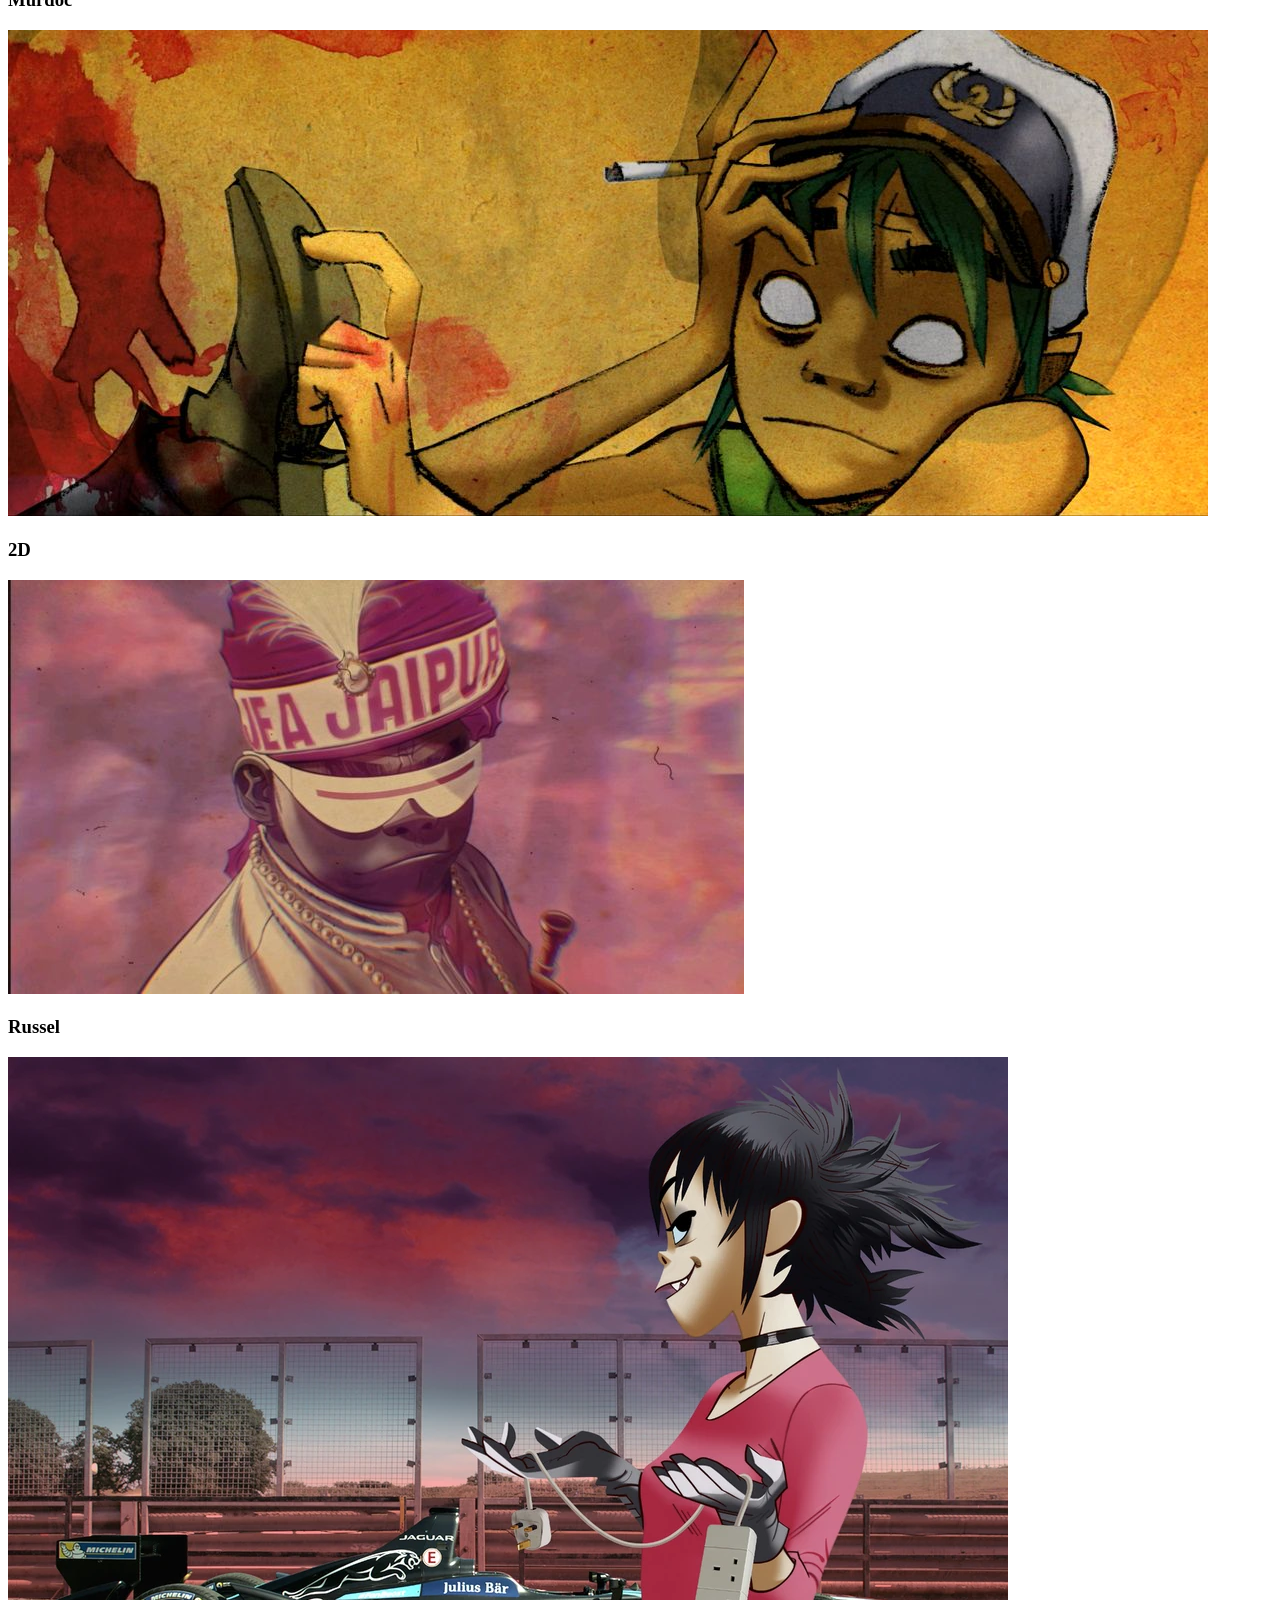
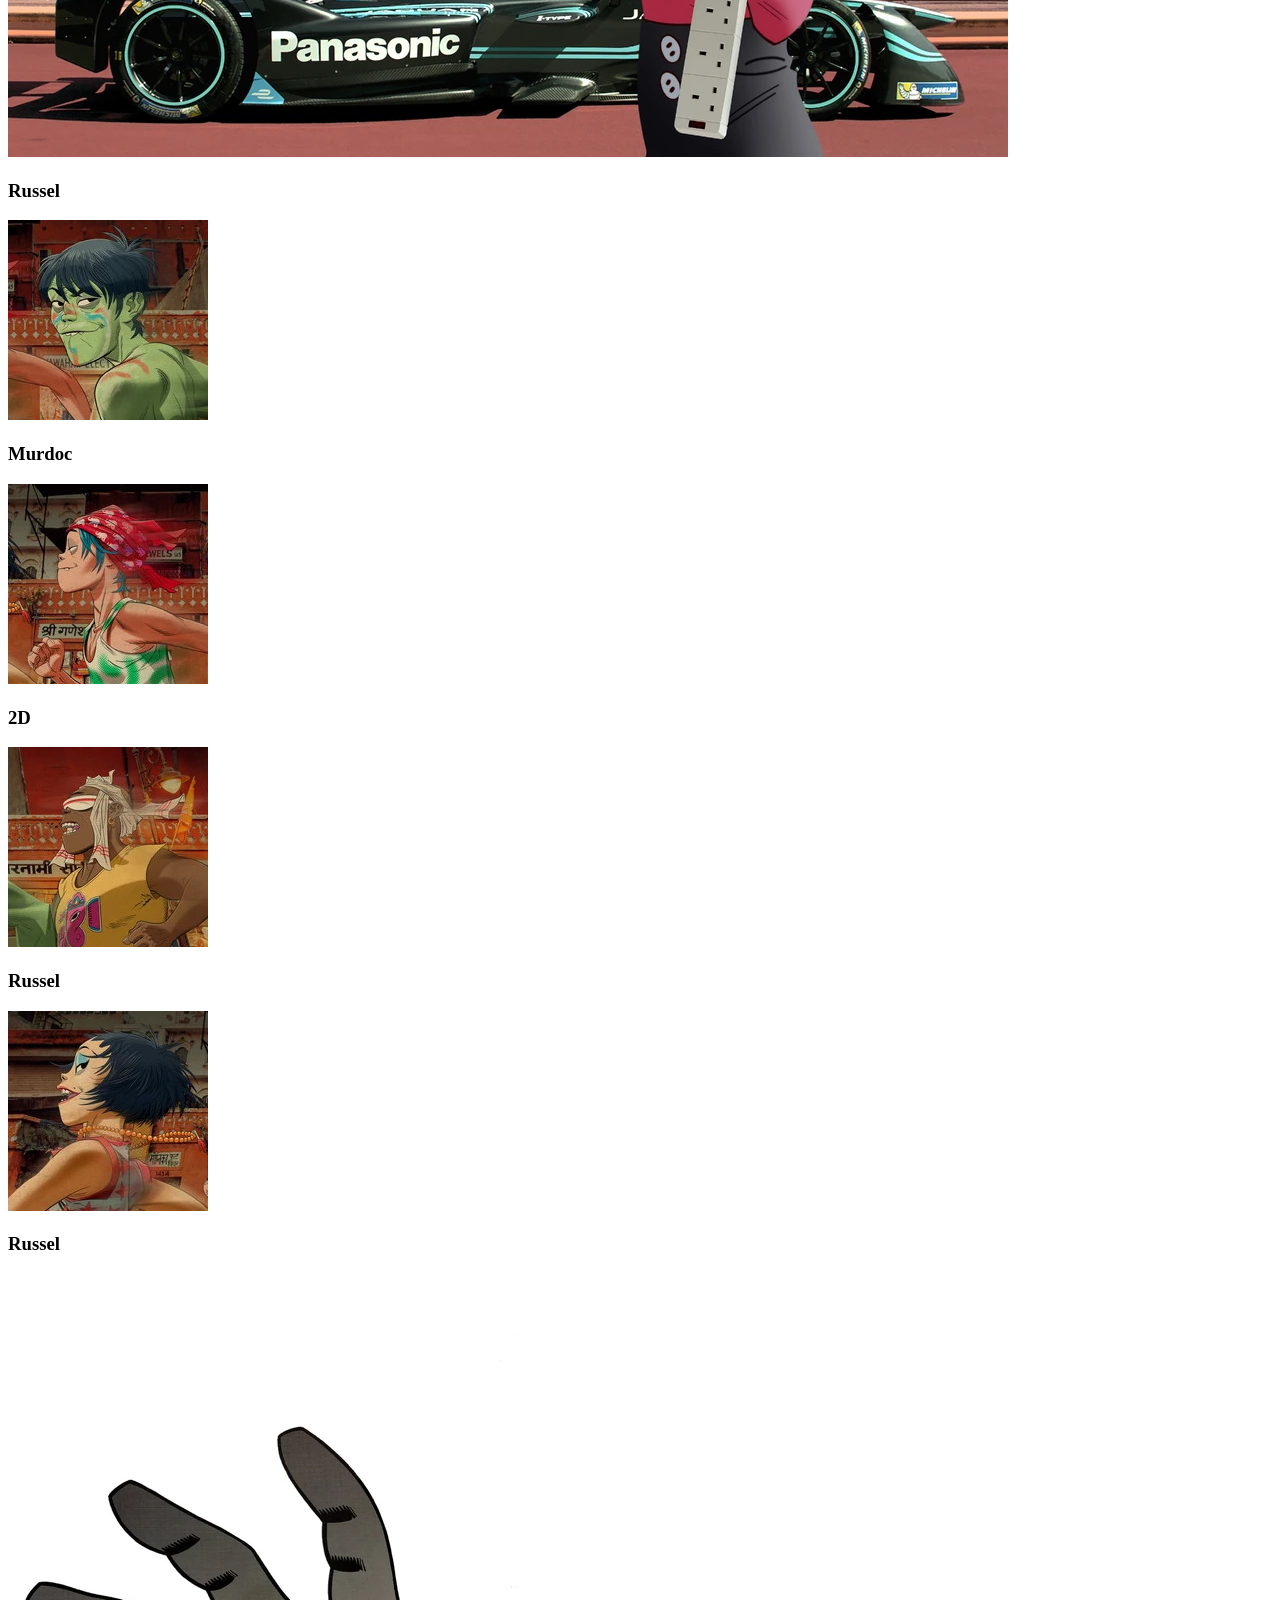
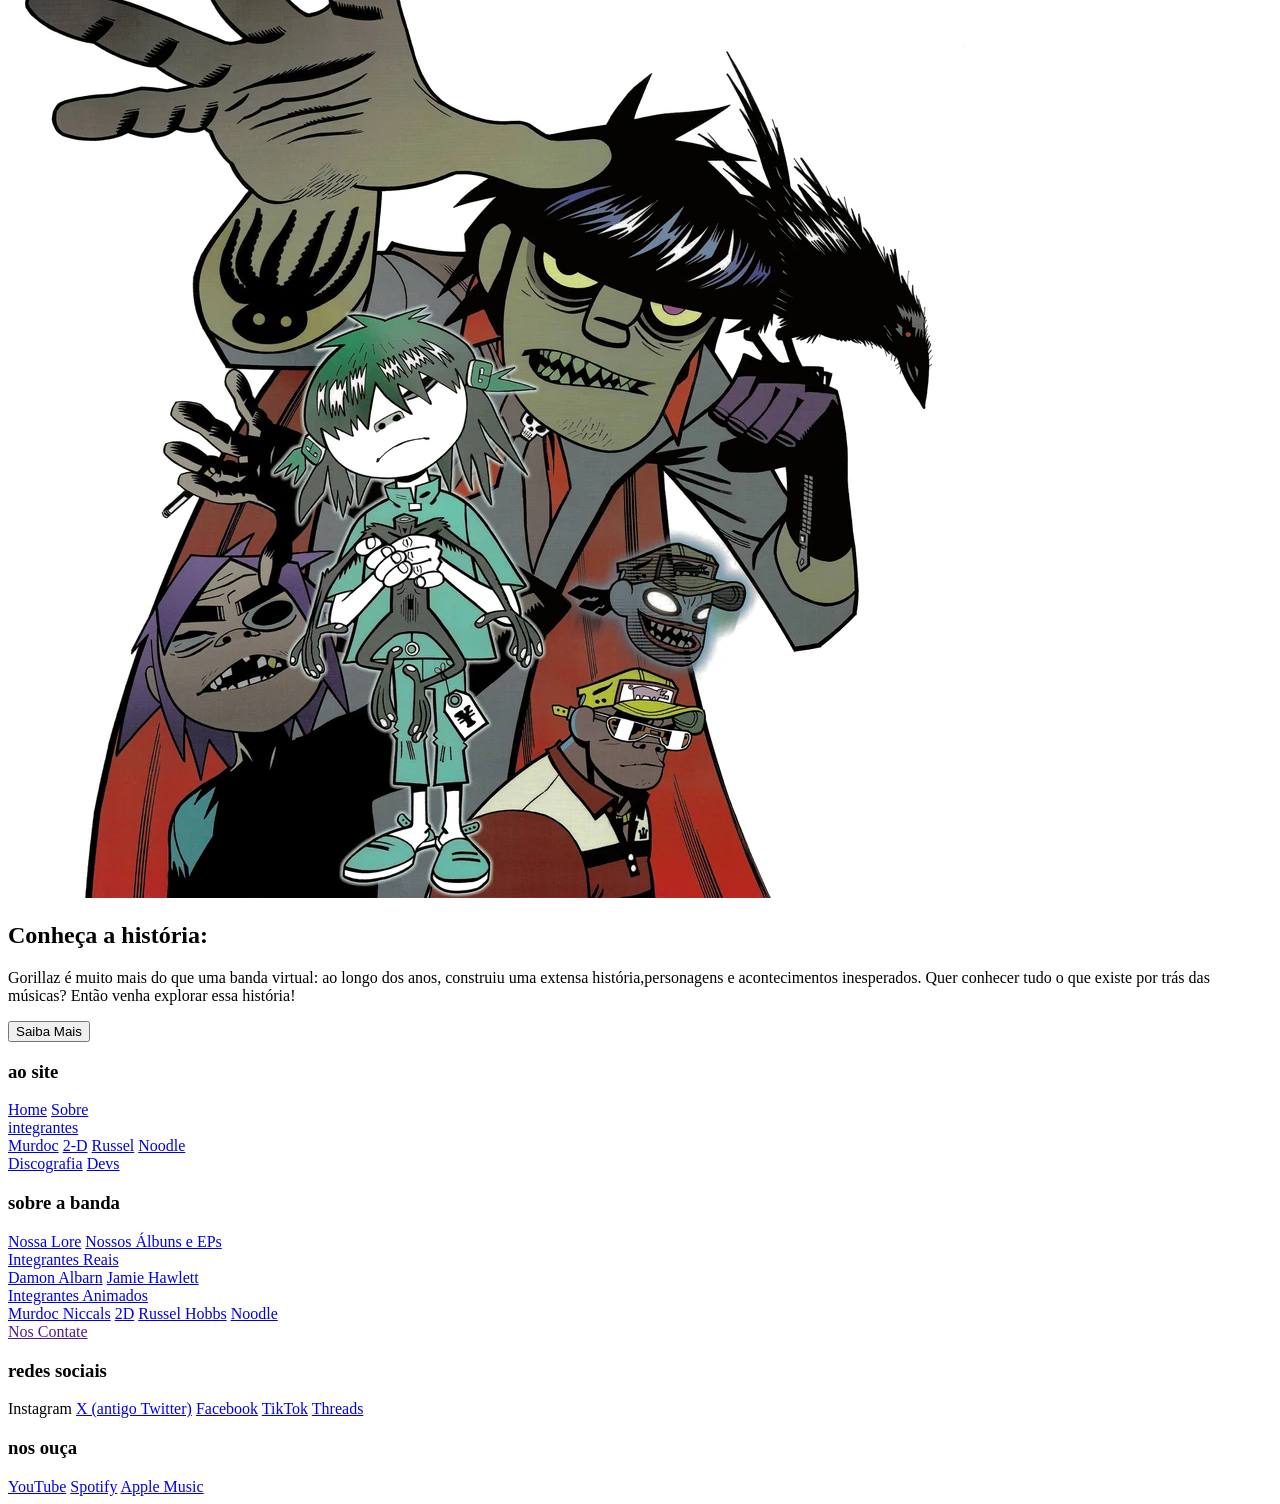
==== commit f1c5ded8: "Add files via upload" ====
--- a/index.html
+++ b/index.html
@@ -5,7 +5,8 @@
     <meta name="viewport" content="width=device-width, initial-scale=1.0">
     <title>Gorillaz Fan Site </title>
     <link rel="stylesheet" href="central.css">
-    <script src="" defer></script>
+    <link rel="stylesheet" href="site/css/carrossel.css">
+    <script src="site/js/main.js" defer></script>
     <link  rel="icon" href="site/assets/img/header e favicon/favicon.png">
 </head>
 <body>
@@ -63,9 +64,24 @@
     <section class="discografia">
         <h1 class="titulos">Discografia</h1>
 
-
-      <!--  parte com swap aqui -->
-
+        <section class="carrossel">
+            <button class="seta esquerda" id="anterior">&#10094;</button>
+            <div class="palco">
+                <img src="site/assets/img/discografia/capa de albuns/cracker island.webp" class="album">
+                <img src="site/assets/img/discografia/capa de albuns/Gorillaz2001.webp" class="album">
+                <img src="site/assets/img/discografia/capa de albuns/Gorillazdemondays.webp" class="album">
+                <img src="site/assets/img/discografia/capa de albuns/humanz.webp" class="album">
+                <img src="site/assets/img/discografia/capa de albuns/plastic beach.webp" class="album">
+                <img src="site/assets/img/discografia/capa de albuns/song machine.webp" class="album">
+                <img src="site/assets/img/discografia/capa de albuns/the fall.webp" class="album">
+                <img src="site/assets/img/discografia/capa de albuns/the mountain.webp" class="album">
+                <img src="site/assets/img/discografia/capa de albuns/the now now.webp" class="album">
+            </div>
+
+            <button class="seta direita" id="proximo">&#10095;</button>
+            <h2 id="titulo">Álbum 1</h2>
+        </section>
+        
         <nav class="botão">
          <a href="discografia.html" class="botao-de-atalho-body">
         <button>Saiba Mais</button>
--- a/site/css/carrossel.css
+++ b/site/css/carrossel.css
@@ -0,0 +1,63 @@
+
+.discografia {
+    min-height: 100vh;
+    display: flex;
+    flex-direction: column;
+    align-items: center;
+    justify-content: center;
+    overflow: hidden;
+}
+
+.carrossel {
+    display: flex;
+    align-items: center;
+    justify-content: center;
+    width: 100%;
+    position: relative;
+}
+
+.palco {
+    width: 450px;
+    height: 230px;
+    position: relative;
+    display: flex;
+    justify-content: center;
+    align-items: center;
+}
+
+.album {
+    width: 180px;
+    height: 180px;
+    object-fit: cover;
+    position: absolute;
+    transition: all 0.5s ease;
+    opacity: 0;
+}
+.album.centro {
+    width: 180px;
+    height: 180px;
+    opacity: 1;
+    z-index: 3;
+    transform: translateX(0) scale(1);
+}
+.album.esquerda {
+    opacity: 1;
+    z-index: 2;
+    transform: translateX(-170px) scale(0.8);
+}
+
+.album.direita {
+    opacity: 1;
+    z-index: 2;
+    transform: translateX(170px) scale(0.8);
+}
+
+.seta {
+    background: none;
+    border: none;
+    color: #704c68;
+    font-size: 45px;
+    cursor: pointer;
+    z-index: 5;
+    padding: 30px;
+}
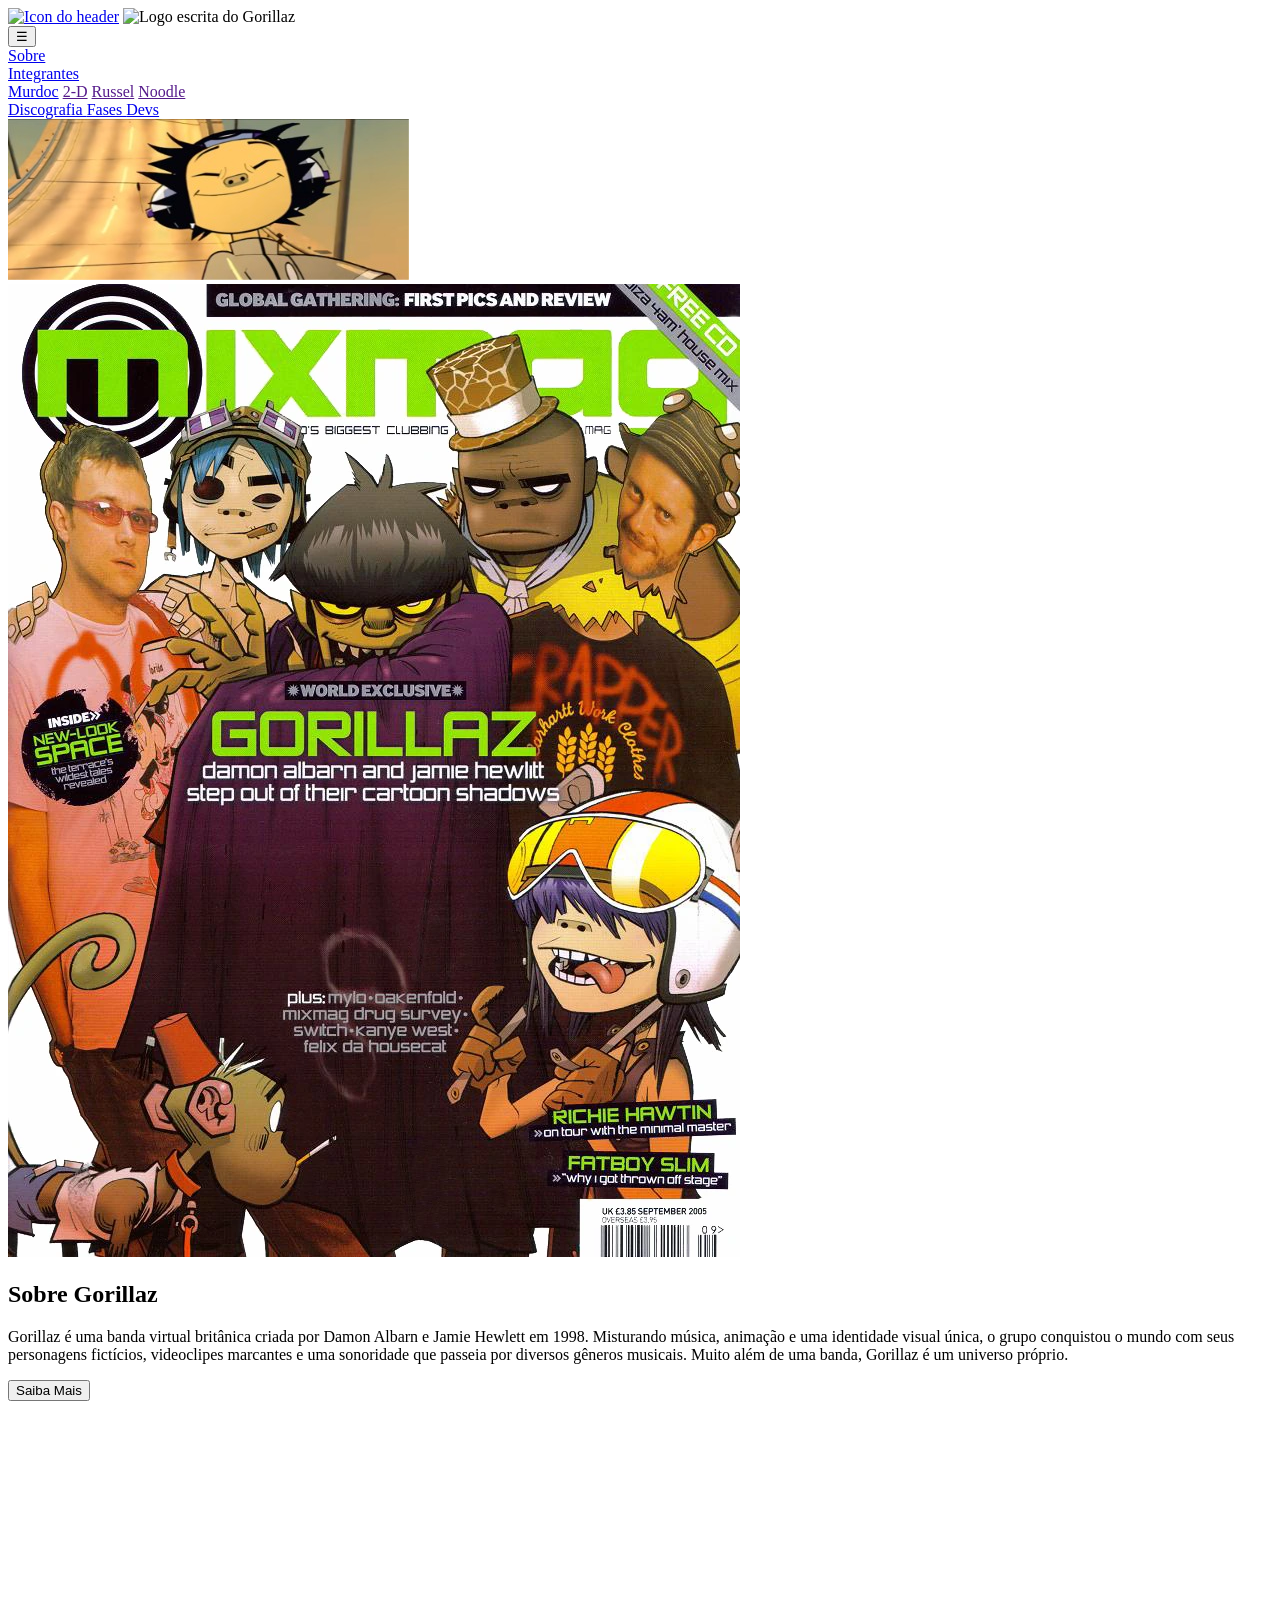
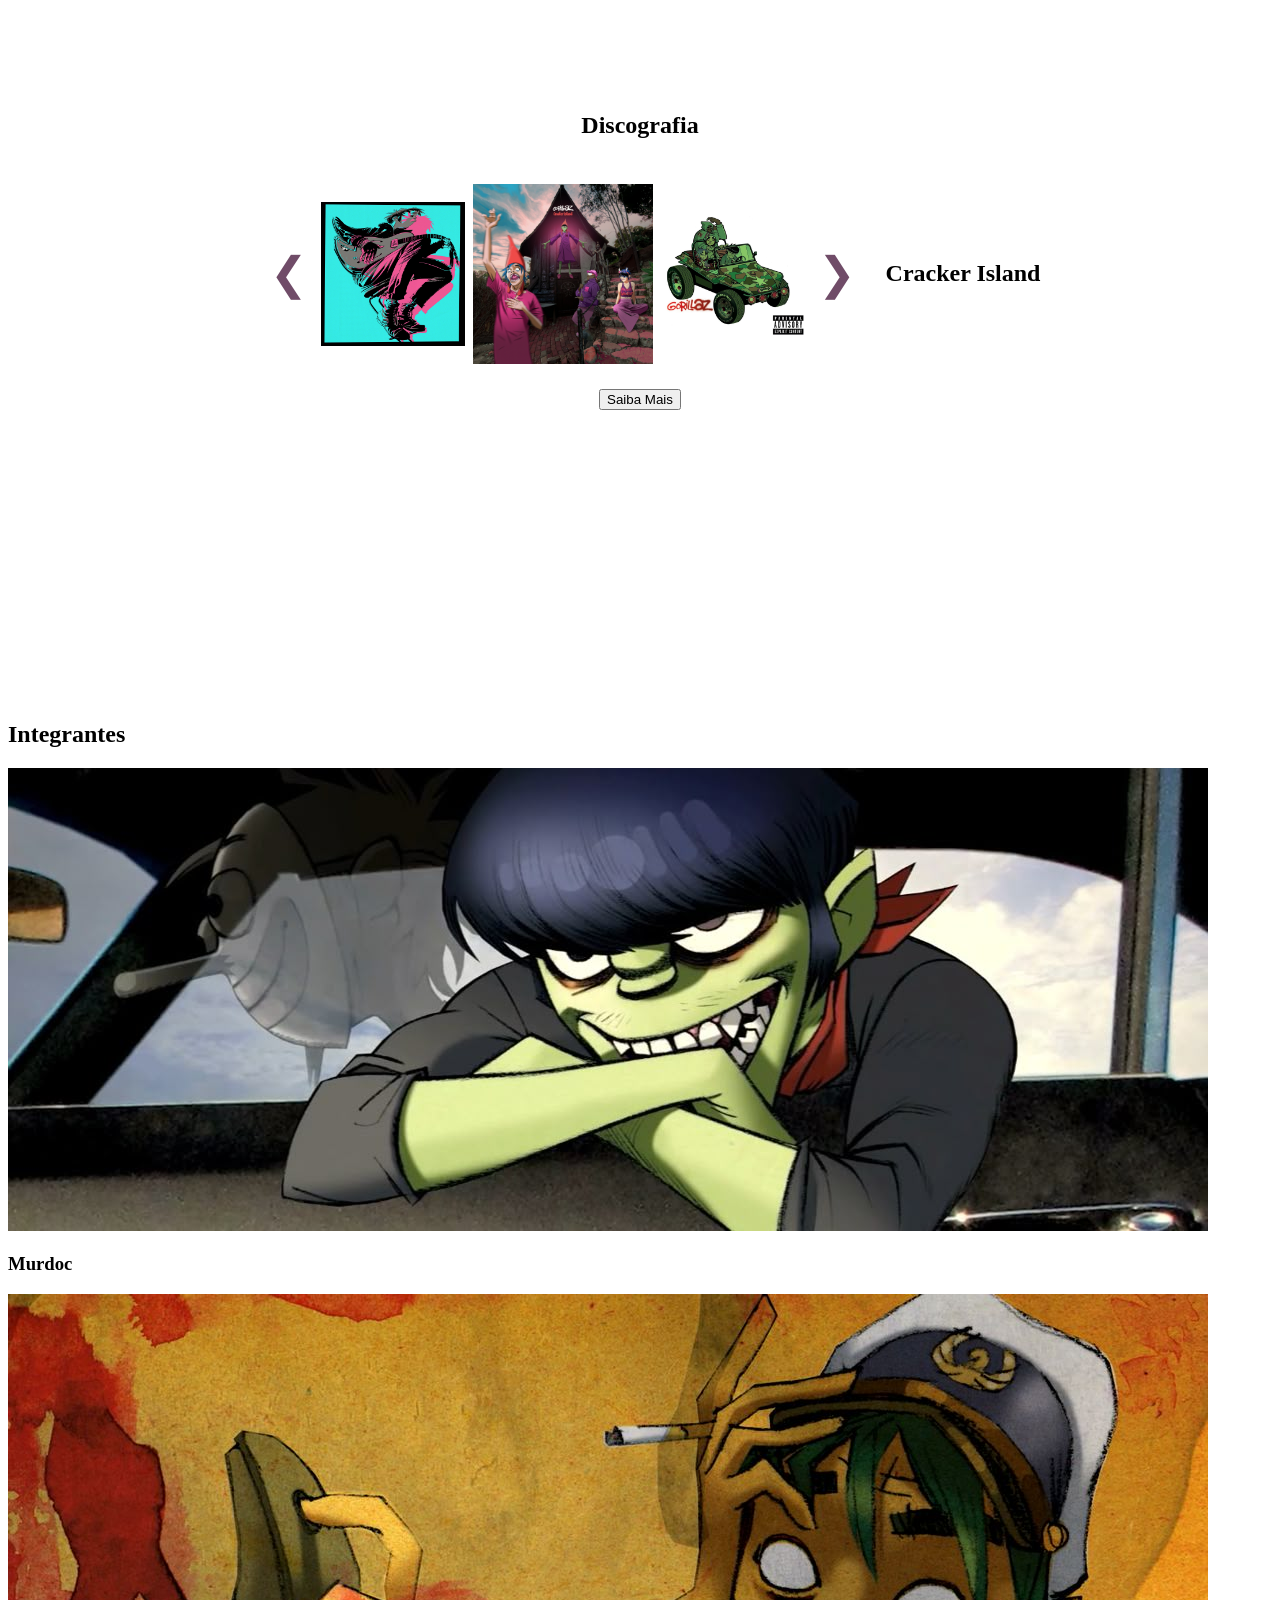
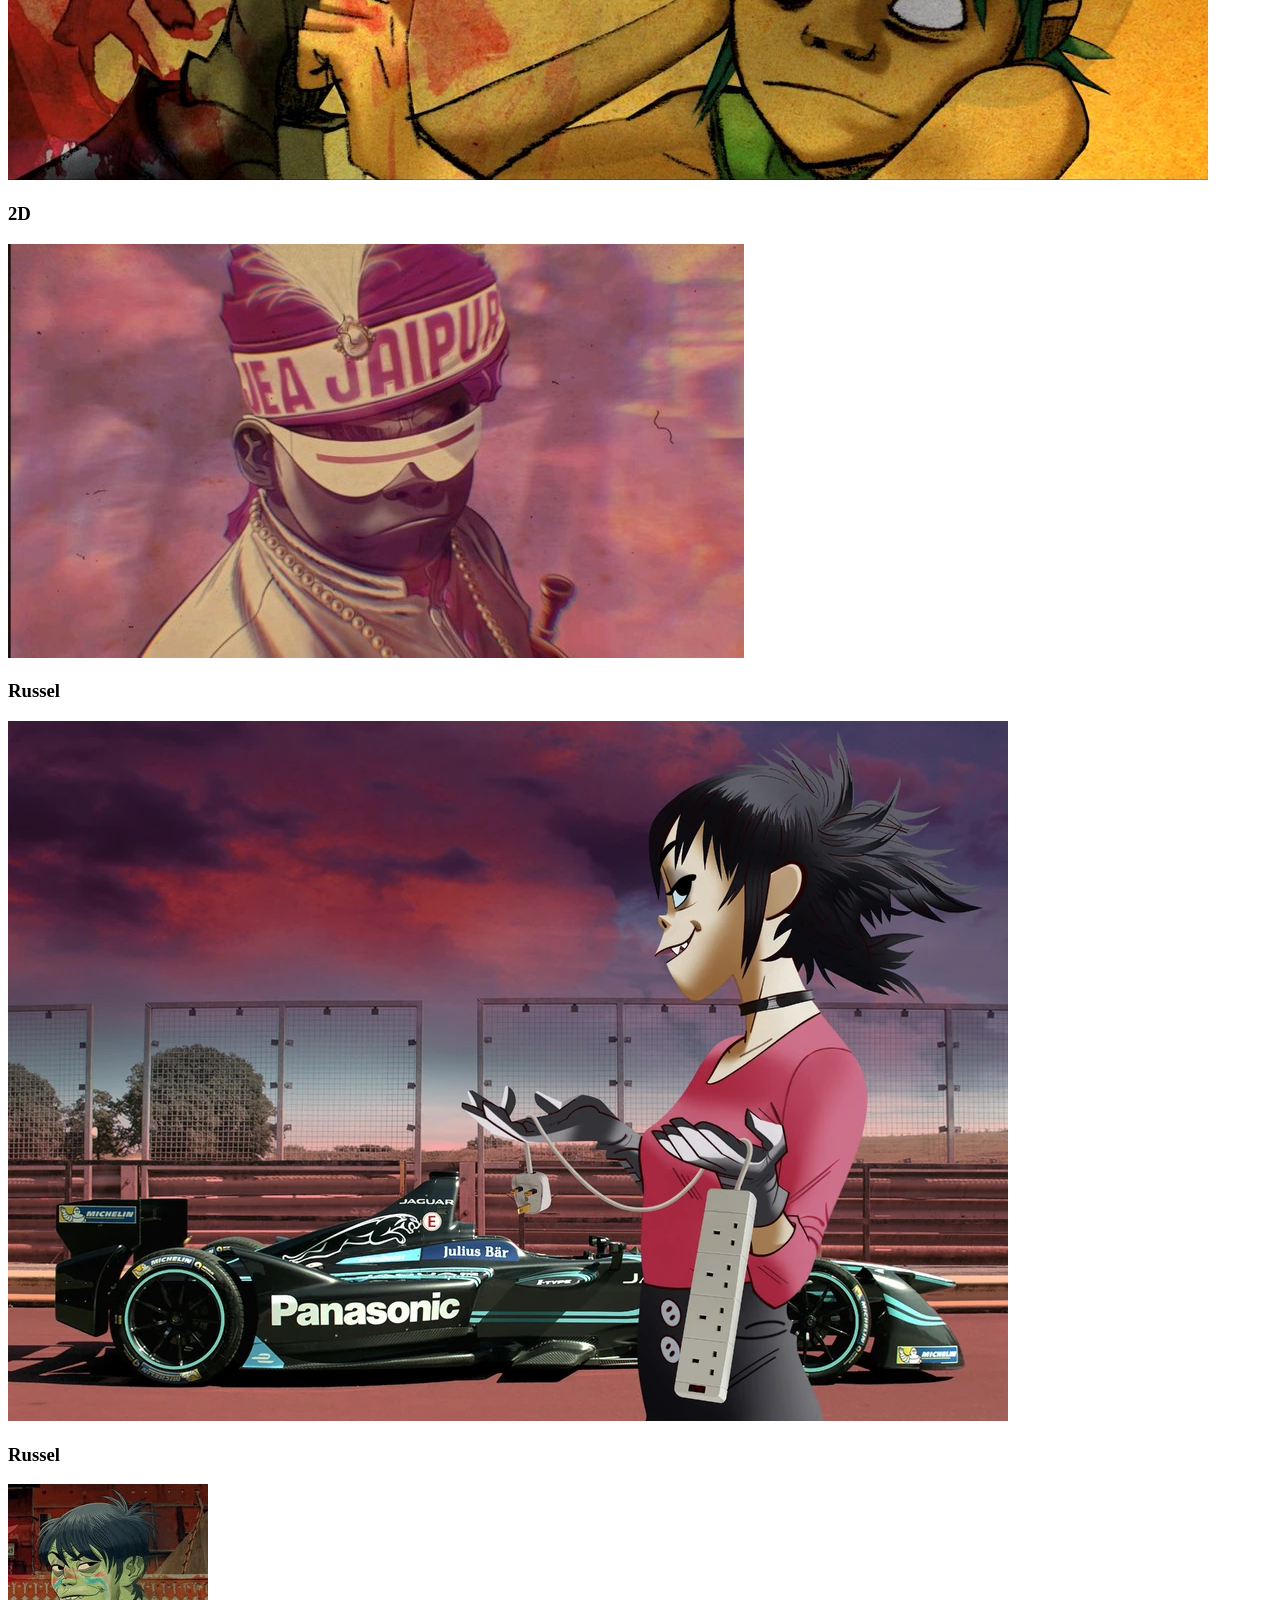
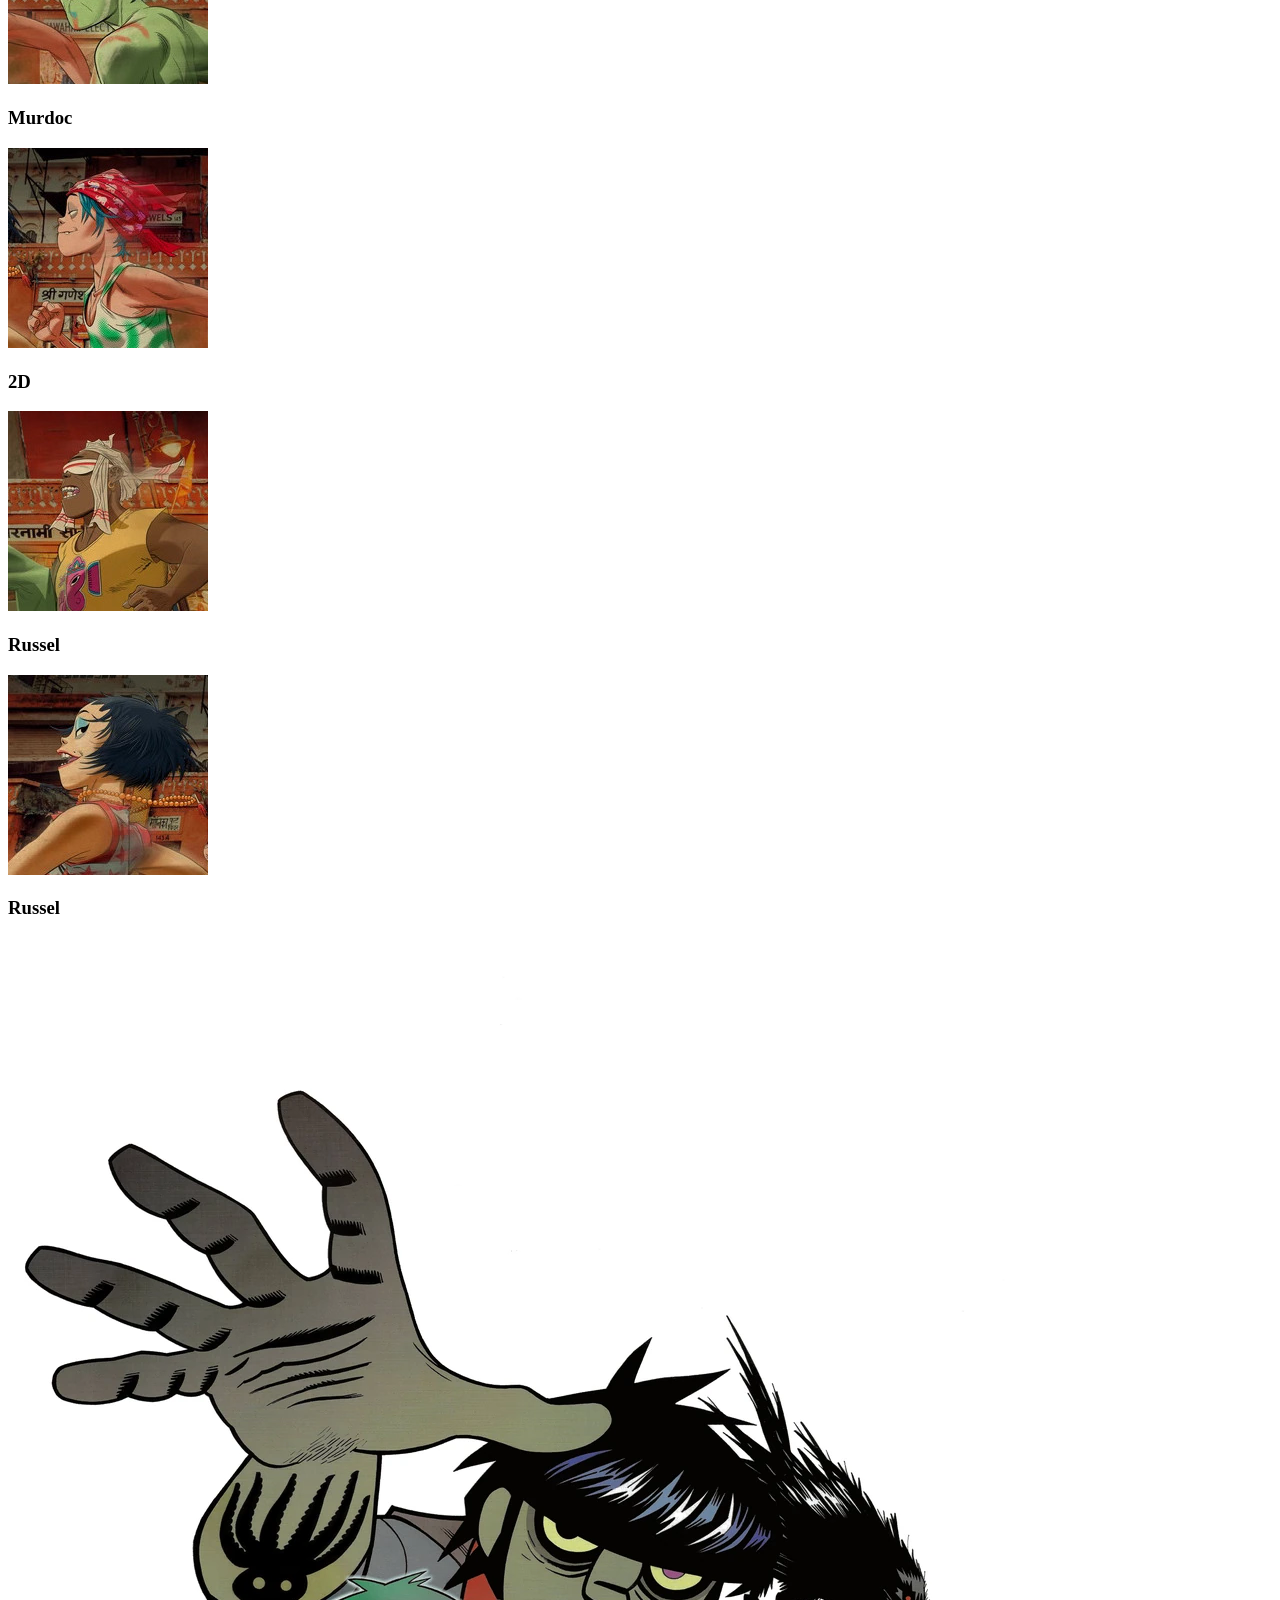
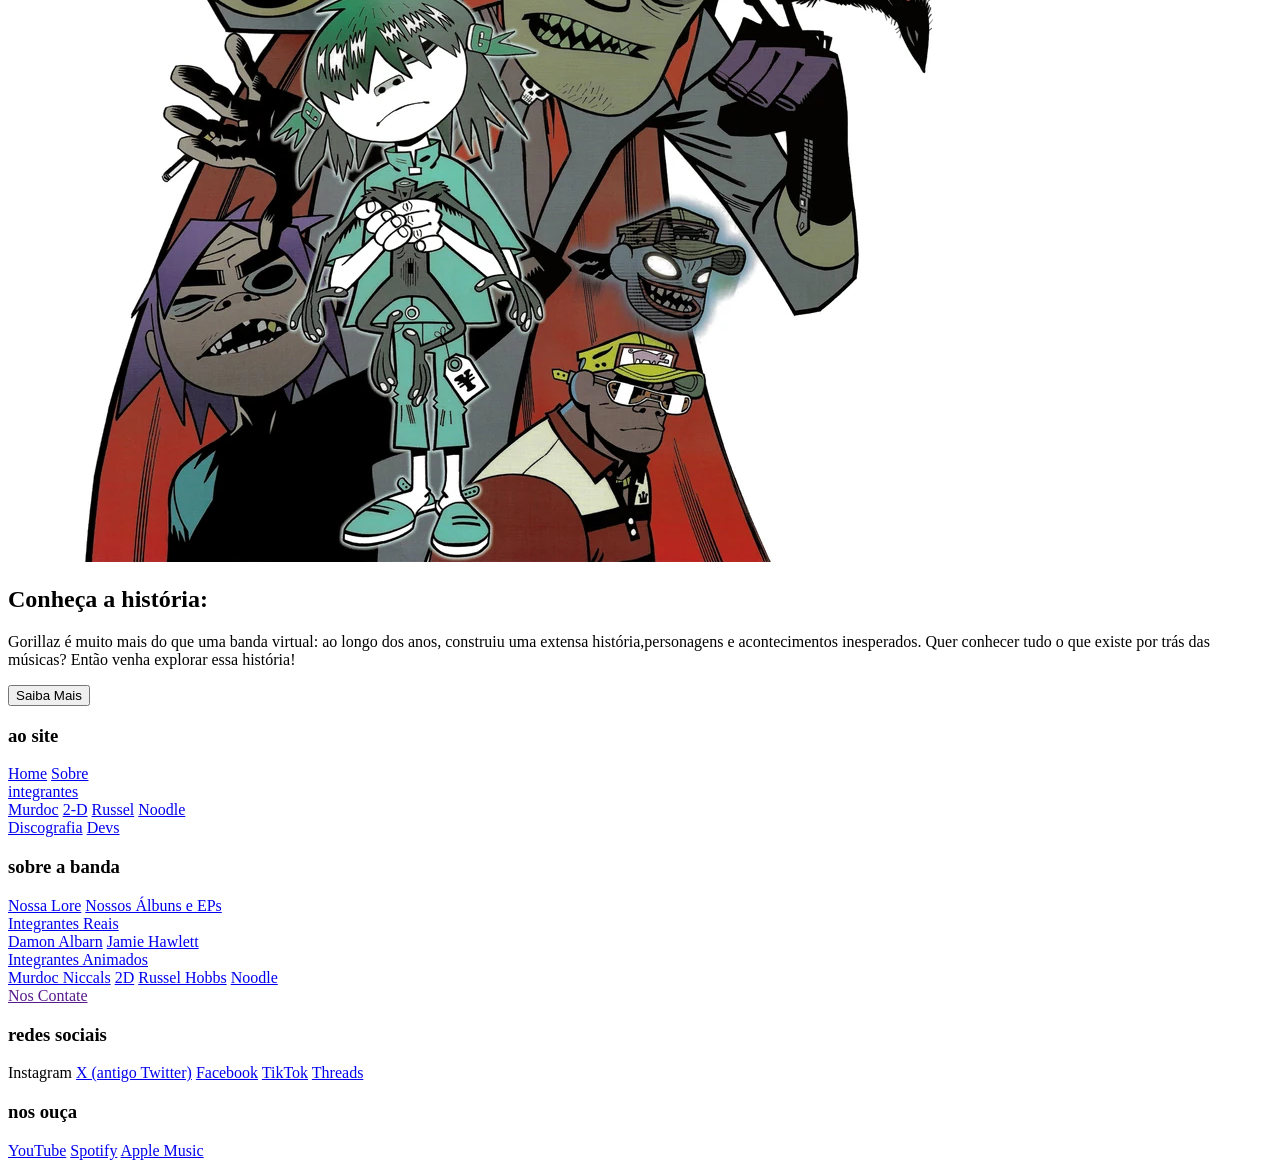
==== commit 864316d6: "Add files via upload" ====
--- a/index.html
+++ b/index.html
@@ -10,12 +10,12 @@
     <link  rel="icon" href="site/assets/img/header e favicon/favicon.png">
 </head>
 <body>
- <header>
-        <a href="index.html"><img id="logo-icon-header" src="site/assets/img/header e favicon/logo icon.png" alt="Icon do header"></a>
-        <img   id="logo-escrita-header" id="logo-escrita-header" src="site/assets/img/header e favicon/logo escrita.png" alt="Logo escrita do Gorillaz">
+<header>
+        <a href="index.html"><img src="site/assets/img/header e favicon/logo icon header.png" alt="Icon do header"></a>
+        <img  id="logo-escrita-header" src="site/assets/img/header e favicon/logo escrita header.png" alt="Logo escrita do Gorillaz">
 
         <nav class="botao-atalhos--mobile">
-          <button class="menu-button"> ☰ </button>
+          <button class="menu-button" id="menu-button"> ☰ </button>
         </nav>
 
         <nav id="atalhos-header">
@@ -25,9 +25,9 @@
         <a href="#" class="dropdown-atalho-nome">Integrantes</a>
         <div class="dropdown-conteudo">
             <a href="murdoc.html">Murdoc</a>
-            <a href="2D.html">2-D</a>
-            <a href="Russel.html">Russel</a>
-            <a href="Noodle.html">Noodle</a>
+            <a href="">2-D</a>
+            <a href="">Russel</a>
+            <a href="">Noodle</a>
         </div>
     </div>
             <a href="discografia.html"> Discografia </a>
